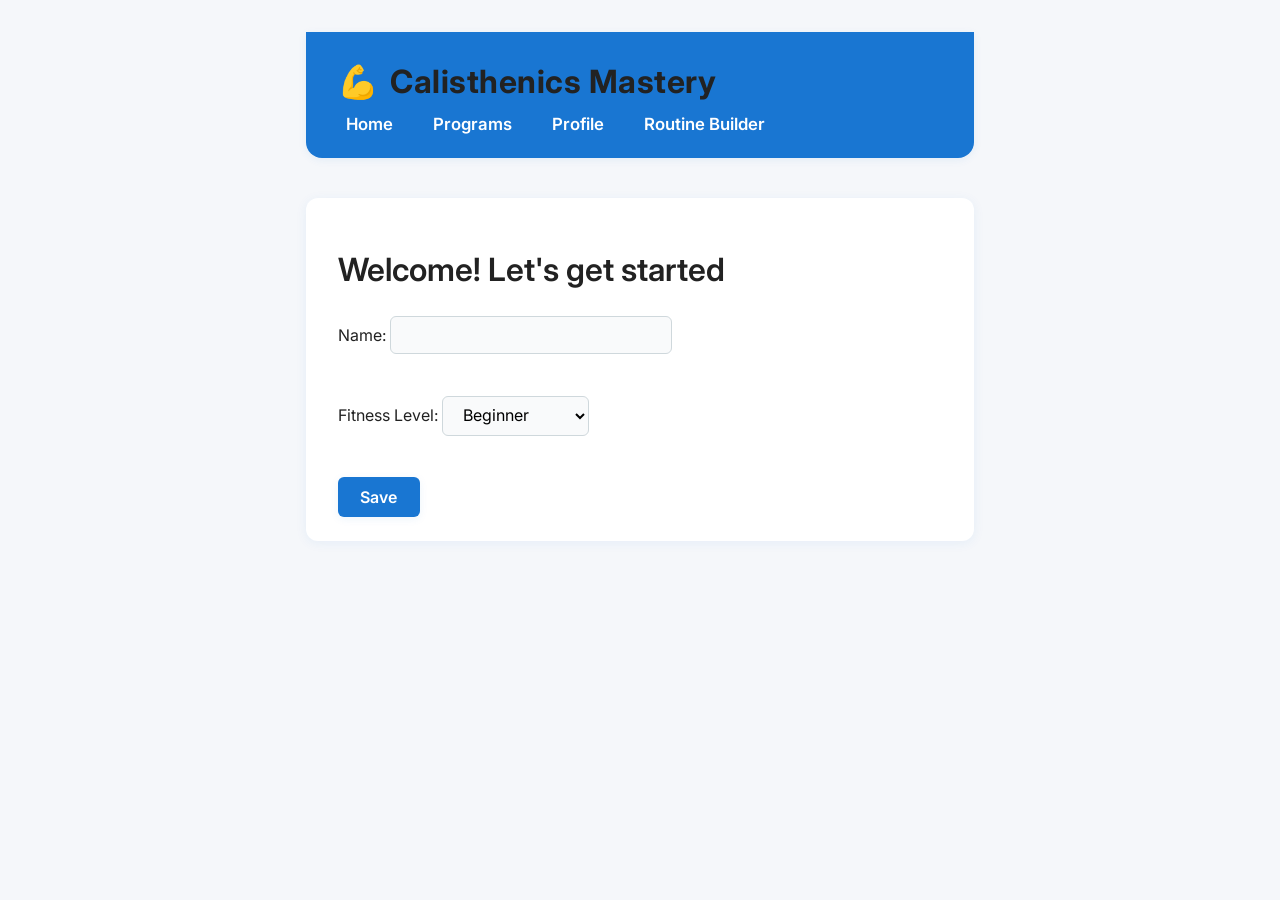
==== index.html @ 1d38a96c "Look&Feel" ====
<!DOCTYPE html>
<html lang="en">
<head>
  <meta charset="UTF-8">
  <meta name="viewport" content="width=device-width, initial-scale=1.0">
  <title>Calisthenics Mastery</title>
  <link rel="icon" href="assets/icons/favicon-32x32.png">
  <link rel="manifest" href="manifest.json">
  <meta name="theme-color" content="#1976d2">
  <link rel="preconnect" href="https://fonts.googleapis.com">
  <link rel="preconnect" href="https://fonts.gstatic.com" crossorigin>
  <link href="https://fonts.googleapis.com/css2?family=Inter:wght@400;600;700&display=swap" rel="stylesheet">
  <link rel="stylesheet" href="css/style.css">
</head>
<body>
  <main id="app"></main>
  <script type="module" src="js/main.js"></script>
</body>
</html>
---- css/style.css ----
html {
  box-sizing: border-box;
}
*, *:before, *:after {
  box-sizing: inherit;
}
body {
  font-family: 'Inter', system-ui, Arial, sans-serif;
  margin: 0;
  padding: 0;
  background: #f5f7fa;
  color: #222;
  font-size: 16px;
  line-height: 1.6;
}

main {
  padding: 2rem 1rem;
  max-width: 700px;
  margin: 0 auto;
}

header {
  background: #1976d2;
  color: #fff;
  box-shadow: 0 2px 8px rgba(25, 118, 210, 0.08);
  padding: 1.5rem 2rem 1rem 2rem;
  border-radius: 0 0 16px 16px;
  margin-bottom: 2.5rem;
  display: flex;
  flex-direction: column;
  align-items: flex-start;
}

header h2 {
  margin: 0 0 0.5rem 0;
  font-size: 2rem;
  font-weight: 700;
  letter-spacing: 0.5px;
}

nav {
  display: flex;
  gap: 1.5rem;
}

nav a {
  color: #fff;
  text-decoration: none;
  font-weight: 600;
  font-size: 1.05rem;
  padding: 0.25rem 0.5rem;
  border-radius: 4px;
  transition: background 0.2s;
}
nav a:hover, nav a.active {
  background: rgba(255,255,255,0.15);
}

h1, h2, h3, h4, h5, h6 {
  font-family: 'Inter', system-ui, Arial, sans-serif;
  font-weight: 600;
  color: #222;
}

button, .btn {
  background: #1976d2;
  color: #fff;
  border: none;
  border-radius: 6px;
  padding: 0.6em 1.4em;
  font-size: 1rem;
  font-family: inherit;
  font-weight: 600;
  cursor: pointer;
  box-shadow: 0 2px 8px rgba(25, 118, 210, 0.08);
  transition: background 0.2s, box-shadow 0.2s;
}
button:hover, .btn:hover {
  background: #1251a3;
  box-shadow: 0 4px 16px rgba(25, 118, 210, 0.12);
}

.card {
  background: #fff;
  border-radius: 12px;
  box-shadow: 0 2px 12px rgba(25, 118, 210, 0.07);
  padding: 1.5rem 2rem;
  margin-bottom: 2rem;
}

input, select, textarea {
  font-family: inherit;
  font-size: 1rem;
  padding: 0.5em 1em;
  border: 1px solid #cfd8dc;
  border-radius: 6px;
  margin-bottom: 1rem;
  background: #f9fafb;
  transition: border 0.2s;
}
input:focus, select:focus, textarea:focus {
  border-color: #1976d2;
  outline: none;
}

ul {
  padding-left: 1.2em;
}
li {
  margin-bottom: 0.5em;
} 

@media (max-width: 600px) {
  main {
    padding: 1rem 0.5rem;
    max-width: 100%;
  }
  header {
    padding: 1rem 1rem 0.7rem 1rem;
    border-radius: 0 0 10px 10px;
  }
  .card {
    padding: 1rem 0.7rem;
  }
  nav {
    gap: 0.7rem;
  }
}
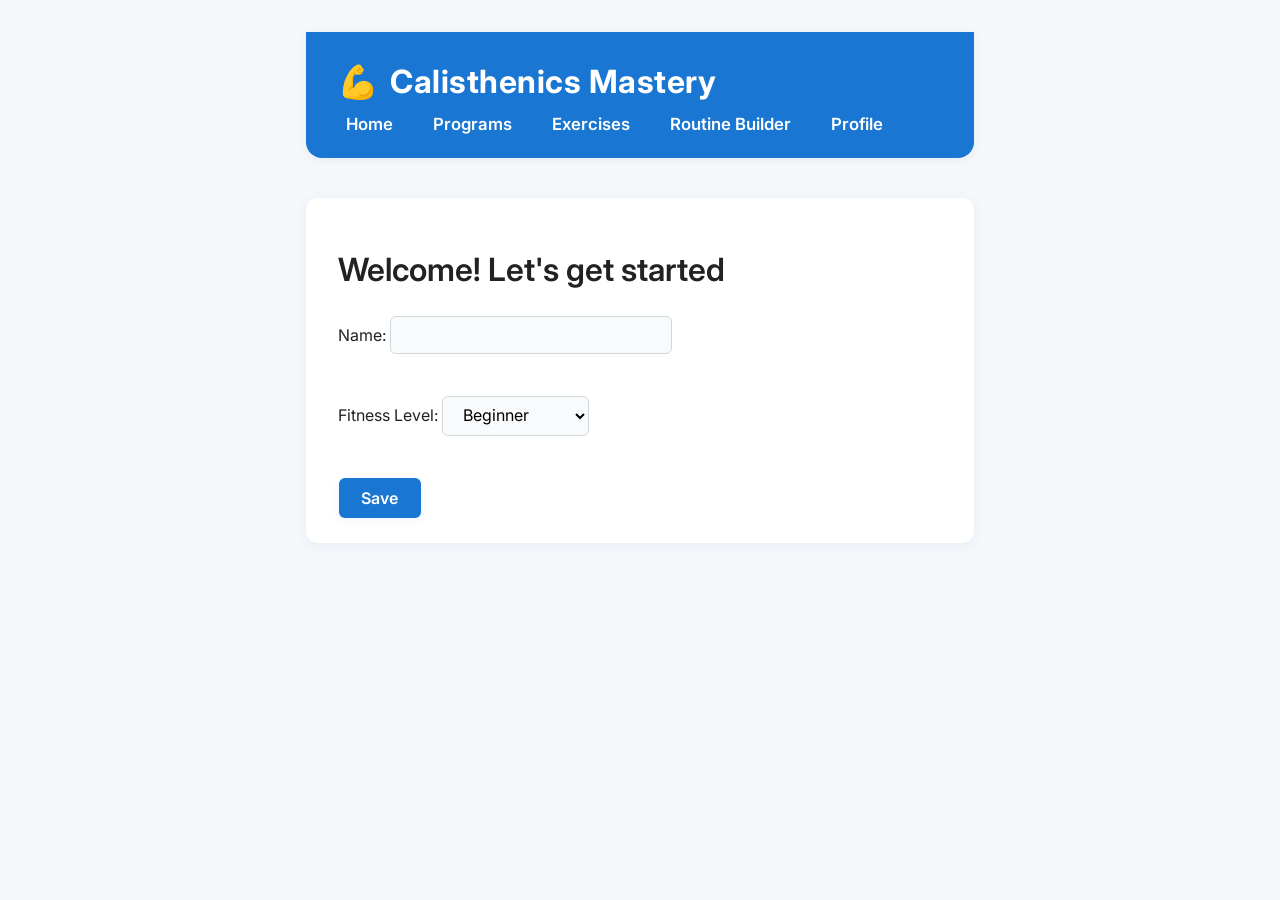
==== commit 5b209ef5: "Modify workout flow" ====
--- a/index.html
+++ b/index.html
@@ -5,7 +5,7 @@
   <meta name="viewport" content="width=device-width, initial-scale=1.0">
   <title>Calisthenics Mastery</title>
   <link rel="icon" href="assets/icons/favicon-32x32.png">
-  <link rel="manifest" href="manifest.json">
+  <link rel="manifest" href="./manifest.json">
   <meta name="theme-color" content="#1976d2">
   <link rel="preconnect" href="https://fonts.googleapis.com">
   <link rel="preconnect" href="https://fonts.gstatic.com" crossorigin>
@@ -14,6 +14,6 @@
 </head>
 <body>
   <main id="app"></main>
-  <script type="module" src="js/main.js"></script>
+  <script type="module" src="./js/main.js"></script>
 </body>
 </html>
--- a/css/style.css
+++ b/css/style.css
@@ -5,7 +5,7 @@
   box-sizing: inherit;
 }
 body {
-  font-family: 'Inter', system-ui, Arial, sans-serif;
+  font-family: 'Inter','Roboto';
   margin: 0;
   padding: 0;
   background: #f5f7fa;
@@ -34,6 +34,7 @@
 
 header h2 {
   margin: 0 0 0.5rem 0;
+  color: #fff;
   font-size: 2rem;
   font-weight: 700;
   letter-spacing: 0.5px;
@@ -58,7 +59,7 @@
 }
 
 h1, h2, h3, h4, h5, h6 {
-  font-family: 'Inter', system-ui, Arial, sans-serif;
+  font-family: 'Inter','Roboto';
   font-weight: 600;
   color: #222;
 }
@@ -75,6 +76,8 @@
   cursor: pointer;
   box-shadow: 0 2px 8px rgba(25, 118, 210, 0.08);
   transition: background 0.2s, box-shadow 0.2s;
+  display:block;
+  margin: 1px;
 }
 button:hover, .btn:hover {
   background: #1251a3;
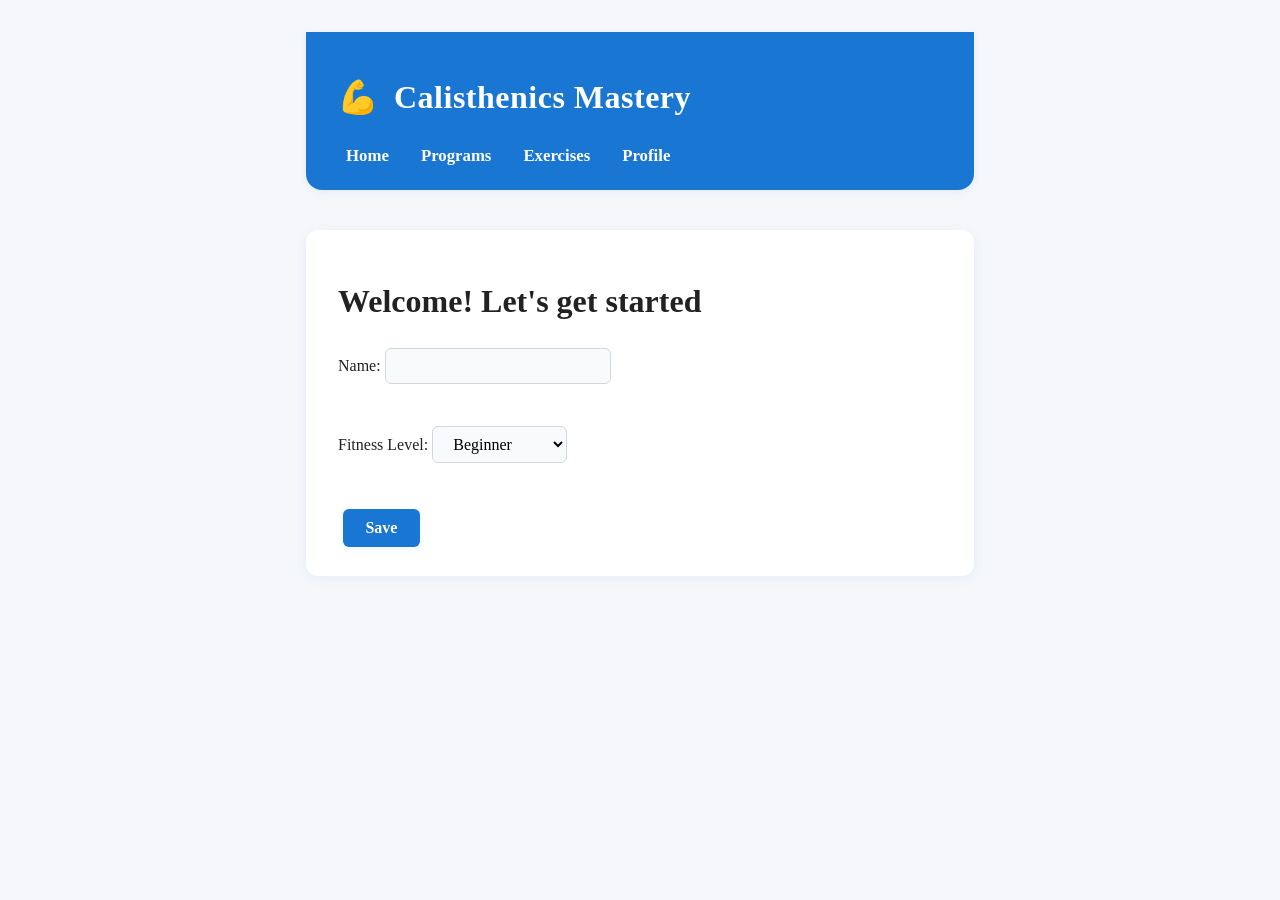
==== commit fb6d41dc: "." ====
--- a/index.html
+++ b/index.html
@@ -1,19 +1,16 @@
 <!DOCTYPE html>
 <html lang="en">
-<head>
-  <meta charset="UTF-8">
-  <meta name="viewport" content="width=device-width, initial-scale=1.0">
-  <title>Calisthenics Mastery</title>
-  <link rel="icon" href="assets/icons/favicon-32x32.png">
-  <link rel="manifest" href="./manifest.json">
-  <meta name="theme-color" content="#1976d2">
-  <link rel="preconnect" href="https://fonts.googleapis.com">
-  <link rel="preconnect" href="https://fonts.gstatic.com" crossorigin>
-  <link href="https://fonts.googleapis.com/css2?family=Inter:wght@400;600;700&display=swap" rel="stylesheet">
-  <link rel="stylesheet" href="css/style.css">
-</head>
-<body>
-  <main id="app"></main>
-  <script type="module" src="./js/main.js"></script>
-</body>
+  <head>
+    <meta charset="UTF-8">
+    <meta name="viewport" content="width=device-width, initial-scale=1.0">
+    <title>Calisthenics Mastery</title>
+    <link rel="icon" href="assets/icons/favicon-32x32.png">
+    <link rel="manifest" href="./manifest.json">
+    <meta name="theme-color" content="#1976d2">
+    <link rel="stylesheet" href="css/style.css">
+  </head>
+  <body>
+    <main id="app"></main>
+    <script type="module" src="./js/main.js"></script>
+  </body>
 </html>
--- a/css/style.css
+++ b/css/style.css
@@ -1,3 +1,48 @@
+:root {
+    /* Color palette */
+    --primary: #2D3250;
+    --secondary: #424769;
+    --accent: #7077A1;
+    --light: #F6B17A;
+    --white: #FFFFFF;
+    --gray-100: #F8F9FA;
+    --gray-200: #E9ECEF;
+    --gray-300: #DEE2E6;
+    --gray-400: #CED4DA;
+    --gray-500: #ADB5BD;
+    --gray-600: #6C757D;
+    --gray-700: #495057;
+    --gray-800: #343A40;
+    --gray-900: #212529;
+   
+    
+    /* Spacing */
+    --spacing-xs: 0.25rem;
+    --spacing-sm: 0.5rem;
+    --spacing-md: 1rem;
+    --spacing-lg: 1.5rem;
+    --spacing-xl: 2rem;
+    
+    /* Border radius */
+    --radius-sm: 4px;
+    --radius-md: 8px;
+    --radius-lg: 16px;
+    
+    /* Shadows */
+    --shadow-sm: 0 2px 4px rgba(0,0,0,0.05);
+    --shadow-md: 0 4px 6px rgba(0,0,0,0.1);
+    --shadow-lg: 0 10px 15px rgba(0,0,0,0.1);
+}
+
+@font-face {
+  font-family: 'OpenSans';
+  font-weight: 600; /* <weight>: Use a value from 300 to 800 */
+  src: url('OpenSans.ttf') format('truetype');
+  font-optical-sizing: auto;
+  font-style: normal;
+  font-variation-settings: "wdth" 100;
+}
+
 html {
   box-sizing: border-box;
 }
@@ -5,7 +50,8 @@
   box-sizing: inherit;
 }
 body {
-  font-family: 'Inter','Roboto';
+  font-family: 'OpenSans';
+  display:block;
   margin: 0;
   padding: 0;
   background: #f5f7fa;
@@ -59,7 +105,7 @@
 }
 
 h1, h2, h3, h4, h5, h6 {
-  font-family: 'Inter','Roboto';
+  font-family: inherit;
   font-weight: 600;
   color: #222;
 }
@@ -71,17 +117,37 @@
   border-radius: 6px;
   padding: 0.6em 1.4em;
   font-size: 1rem;
-  font-family: inherit;
+  font-family: 'OpenSans';
   font-weight: 600;
   cursor: pointer;
   box-shadow: 0 2px 8px rgba(25, 118, 210, 0.08);
   transition: background 0.2s, box-shadow 0.2s;
   display:block;
-  margin: 1px;
+  margin: 5px;
 }
 button:hover, .btn:hover {
   background: #1251a3;
   box-shadow: 0 4px 16px rgba(25, 118, 210, 0.12);
+}
+
+.view-btn {
+    background: #2196F3;
+    color: white;
+}
+
+.start-btn {
+    background: #4CAF50;
+    color: white;
+}
+
+.edit-btn {
+    background: #FFC107;
+    color: white;
+}
+
+.delete-btn {
+    background: #F44336;
+    color: white;
 }
 
 .card {
@@ -112,7 +178,224 @@
 }
 li {
   margin-bottom: 0.5em;
+  font-size: 1rem;
 } 
+
+/* Utility classes */
+.margin-top-1 {
+  margin-top: 1rem;
+}
+
+.margin-bottom-1 {
+  margin-bottom: 1rem;
+}
+
+.margin-y-1 {
+  margin: 1rem 0;
+}
+
+.flex-container {
+  display: flex;
+  flex-wrap: wrap;
+  gap: 1rem;
+  margin-top: 1rem;
+}
+
+.flex-1 {
+  flex: 1;
+}
+
+.hidden {
+  display: none;
+}
+
+/* Exercise form grid */
+.exercise-form-grid {
+  display: grid;
+  grid-template-columns: 1fr 1fr 1fr auto;
+  gap: 0.5rem;
+  align-items: center;
+}
+
+/* Button variants */
+.btn-danger {
+  background: #dc3545;
+  color: white;
+}
+
+.btn-danger:hover {
+  background: #c82333;
+}
+
+.btn-secondary {
+  background: #6c757d;
+}
+
+.btn-secondary:hover {
+  background: #5a6268;
+}
+
+.btn-link {
+  background: none;
+  border: none;
+  color: var(--primary, #007bff);
+  text-decoration: underline;
+  cursor: pointer;
+  padding: 0;
+  font-size: inherit;
+  font-weight: normal;
+  box-shadow: none;
+  margin: 0;
+}
+
+.btn-link:hover {
+  background: none;
+  box-shadow: none;
+  color: #0056b3;
+}
+
+/* Drag and drop styles */
+.draggable-item {
+  transition: all 0.2s ease;
+}
+
+.draggable-item:hover {
+  transform: translateY(-1px);
+  box-shadow: 0 4px 16px rgba(25, 118, 210, 0.12);
+}
+
+.draggable-item.dragging {
+  opacity: 0.5;
+  transform: rotate(2deg);
+}
+
+.drag-handle {
+  user-select: none;
+}
+
+.drag-handle:hover {
+  background: #e0e0e0 !important;
+}
+
+.btn-secondary {
+  background: #6c757d;
+  color: #fff;
+}
+
+.btn-secondary:hover {
+  background: #5a6268;
+}
+
+/* Lists */
+.list-container {
+    display: grid;
+    grid-template-columns: repeat(auto-fill, minmax(300px, 1fr));
+    gap: var(--spacing-lg);
+}
+
+/* Cards */
+.exercise-card, .workout-card, .progress-card {
+    display: flex;
+    justify-content: space-between;
+    flex-wrap: wrap;
+    background-color: var(--gray-100);
+    border-radius: var(--radius-md);
+    padding: var(--spacing-md);
+    box-shadow: var(--shadow-md);
+    transition: transform 0.2s ease, box-shadow 0.2s ease;
+}
+
+.exercise-card:hover, .workout-card:hover {
+    transform: translateY(-2px);
+    box-shadow: var(--shadow-lg);
+}
+
+/* Card variants */
+.card-muted {
+  background: var(--muted, #f8f9fa);
+  margin: 1rem 0;
+}
+
+.controls {
+    display: flex;
+    gap: 8px;
+}
+/* Exercise grid */
+.exercises-grid {
+  display: grid;
+  grid-template-columns: repeat(auto-fill, minmax(300px, 1fr));
+  gap: var(--spacing-lg);
+  padding: 16px;
+  box-shadow: 0 2px 4px rgba(0,0,0,0.1);
+  margin-bottom: var(--spacing-xl);
+  cursor: pointer;
+  transition: transform 0.3s;
+}
+.exercises-list {
+    display: grid;
+    gap: var(--spacing-lg);
+    margin-bottom: var(--spacing-xl);
+}
+
+.exercise-item {
+    background-color: var(--gray-100);
+    border-radius: var(--radius-md);
+    padding: var(--spacing-lg);
+}
+
+.difficulty-beginner {  border-left: 4px solid #4CAF50;}
+.difficulty-intermediate { border-left: 4px solid #FFC107;}
+.difficulty-advanced { border-left: 4px solid #F44336;}
+
+.tags {
+  display: flex;
+  align-items: center;
+  gap: 8px;
+  margin-top: 8px;
+}
+
+.tag {
+  background: #e0e0e0;
+  padding: 4px 8px;
+  border-radius: 4px;
+  font-size: 0.8em;
+}
+
+/* Filter input */
+.filter-input {
+  width: 100%;
+  max-width: 400px;
+  margin-bottom: 1rem;
+}
+
+/* Checkbox list styling */
+.checkbox-list {
+  list-style: none;
+  padding: 0;
+}
+
+.checkbox-list li {
+  margin-bottom: 0.25rem;
+}
+
+.checkbox-list label {
+  display: flex;
+  align-items: center;
+  gap: 0.5rem;
+  cursor: pointer;
+  padding: 0.5rem 0;
+  border-radius: 4px;
+  transition: background-color 0.2s;
+}
+
+.checkbox-list label:hover {
+  background-color: #f8f9fa;
+}
+
+.checkbox-list input[type="checkbox"] {
+  margin: 0;
+  transform: scale(1.1);
+}
 
 @media (max-width: 600px) {
   main {
@@ -129,4 +412,119 @@
   nav {
     gap: 0.7rem;
   }
-} +  .exercise-form-grid {
+    grid-template-columns: 1fr;
+    gap: 0.3rem;
+  }
+}
+
+.muscle-container {
+  display: flex;
+  gap: 20px;
+}
+
+.muscle-diagram-front, .muscle-diagram-back{
+  flex:1;
+  position: relative;
+  width: 300px; /* auto Adjust as needed */
+  margin-top: 20px;
+}
+
+
+.muscle-diagram-front img, .muscle-diagram-back img {
+  position: absolute;
+  top: 0;
+  left: 0;
+  width: 100%;
+  height: auto;
+}
+
+ 
+.base-image {
+  z-index: 1;
+}
+
+.muscle-layer {
+  z-index: 2;
+}
+
+/* Pagination styles */
+.pagination {
+  display: flex;
+  justify-content: center;
+  align-items: center;
+  gap: 0.5rem;
+  margin: 2rem 0;
+  flex-wrap: wrap;
+}
+
+.pagination-btn {
+  background: #fff;
+  color: #1976d2;
+  border: 1px solid #1976d2;
+  border-radius: 6px;
+  padding: 0.5rem 0.75rem;
+  font-size: 0.9rem;
+  font-weight: 500;
+  cursor: pointer;
+  transition: all 0.2s ease;
+  min-width: 2.5rem;
+  text-align: center;
+}
+
+.pagination-btn:hover {
+  background: #1976d2;
+  color: #fff;
+  transform: translateY(-1px);
+  box-shadow: 0 2px 8px rgba(25, 118, 210, 0.2);
+}
+
+.pagination-current {
+  background: #1976d2;
+  color: #fff;
+  border: 1px solid #1976d2;
+  border-radius: 6px;
+  padding: 0.5rem 0.75rem;
+  font-size: 0.9rem;
+  font-weight: 600;
+  min-width: 2.5rem;
+  text-align: center;
+}
+
+.pagination-ellipsis {
+  color: #6c757d;
+  padding: 0.5rem 0.25rem;
+  font-size: 0.9rem;
+  font-weight: 500;
+}
+
+.pagination-nav-btn {
+  background: #fff;
+  color: #1976d2;
+  border: 1px solid #1976d2;
+  border-radius: 6px;
+  padding: 0.5rem 0.75rem;
+  font-size: 0.9rem;
+  font-weight: 600;
+  cursor: pointer;
+  transition: all 0.2s ease;
+  min-width: 2.5rem;
+  text-align: center;
+}
+
+.pagination-nav-btn:hover:not(.disabled) {
+  background: #1976d2;
+  color: #fff;
+  transform: translateY(-1px);
+  box-shadow: 0 2px 8px rgba(25, 118, 210, 0.2);
+}
+
+.pagination-nav-btn.disabled {
+  background: #f8f9fa;
+  color: #6c757d;
+  border-color: #dee2e6;
+  cursor: not-allowed;
+  opacity: 0.6;
+}
+
+
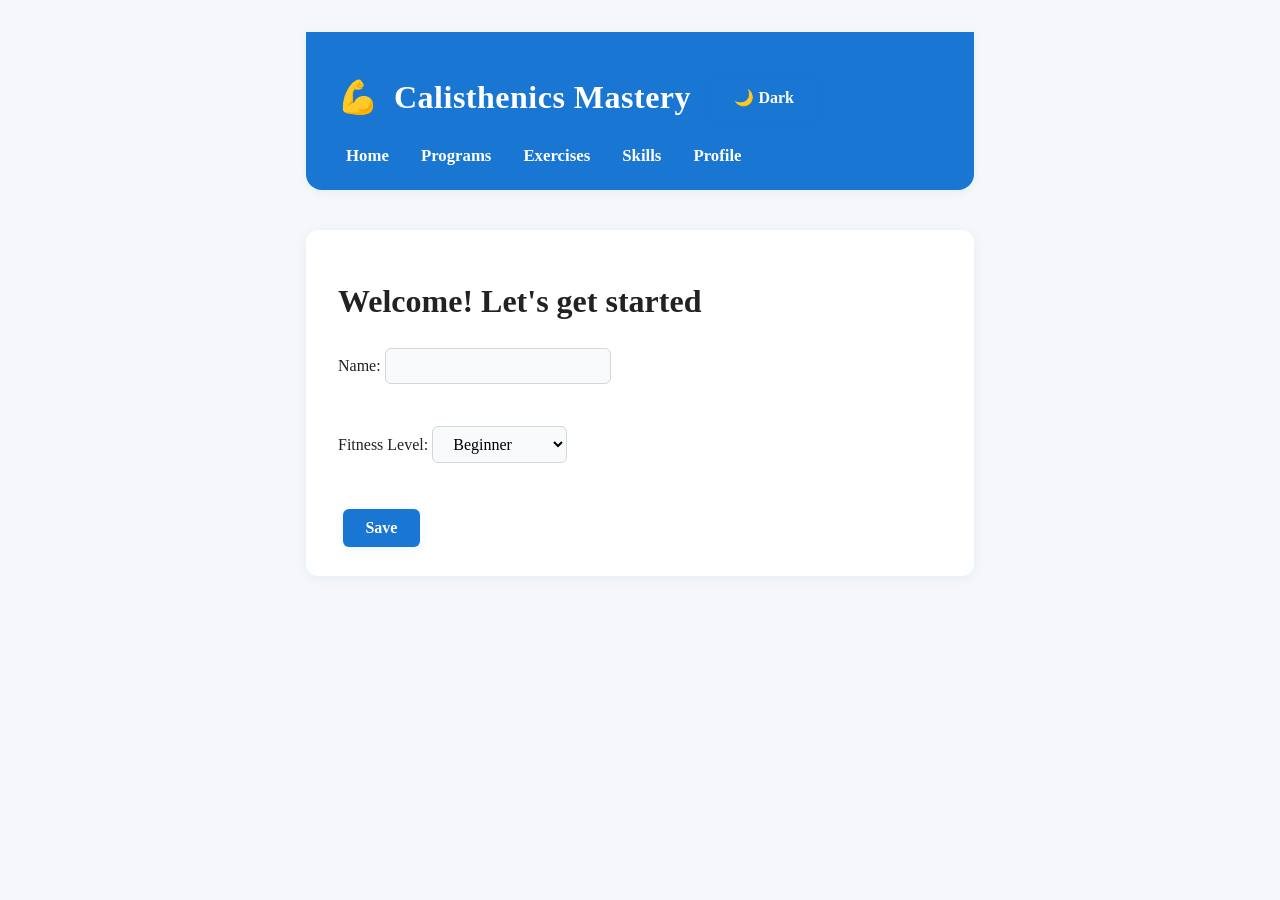
==== commit 2a60e678: "." ====
--- a/index.html
+++ b/index.html
@@ -5,7 +5,7 @@
     <meta name="viewport" content="width=device-width, initial-scale=1.0">
     <title>Calisthenics Mastery</title>
     <link rel="icon" href="assets/icons/favicon-32x32.png">
-    <link rel="manifest" href="./manifest.json">
+    <link rel="manifest" href="/manifest.json">
     <meta name="theme-color" content="#1976d2">
     <link rel="stylesheet" href="css/style.css">
   </head>
--- a/css/style.css
+++ b/css/style.css
@@ -229,6 +229,7 @@
 
 .btn-secondary {
   background: #6c757d;
+  color: #fff;
 }
 
 .btn-secondary:hover {
@@ -277,15 +278,6 @@
   background: #e0e0e0 !important;
 }
 
-.btn-secondary {
-  background: #6c757d;
-  color: #fff;
-}
-
-.btn-secondary:hover {
-  background: #5a6268;
-}
-
 /* Lists */
 .list-container {
     display: grid;
@@ -319,6 +311,15 @@
 .controls {
     display: flex;
     gap: 8px;
+    flex-wrap: wrap;
+    margin-top: 1rem;
+}
+
+.controls button {
+    flex: 1;
+    min-width: 70px;
+    padding: 0.5em 1em;
+    font-size: 0.9rem;
 }
 /* Exercise grid */
 .exercises-grid {
@@ -415,6 +416,16 @@
   .exercise-form-grid {
     grid-template-columns: 1fr;
     gap: 0.3rem;
+  }
+  
+  /* Stack buttons vertically on small screens */
+  .controls {
+    flex-direction: column;
+  }
+  
+  .controls button {
+    min-width: auto;
+    width: 100%;
   }
 }
 
@@ -526,5 +537,576 @@
   cursor: not-allowed;
   opacity: 0.6;
 }
-
-
+/* Loading Spinner */
+.spinner-overlay {
+  position: fixed;
+  top: 0;
+  left: 0;
+  width: 100%;
+  height: 100%;
+  background: rgba(255, 255, 255, 0.9);
+  display: flex;
+  justify-content: center;
+  align-items: center;
+  z-index: 9999;
+}
+
+.spinner {
+  width: 60px;
+  height: 60px;
+  border: 4px solid #f3f3f3;
+  border-top: 4px solid #2196F3;
+  border-radius: 50%;
+  animation: spin 1s linear infinite;
+}
+
+@keyframes spin {
+  to { transform: rotate(360deg); }
+}
+
+/* Error View */
+.error-view {
+  text-align: center;
+  padding: 2rem;
+}
+
+.error-icon {
+  font-size: 3rem;
+  margin-bottom: 1rem;
+}
+
+.error-message {
+  color: #666;
+  margin: 1rem 0;
+  line-height: 1.6;
+}
+
+/* HIIT/Tabata Section */
+.hiit-section {
+  background: #e3f2fd;
+  padding: 1.5rem;
+  border-radius: 8px;
+  margin-bottom: 1rem;
+}
+
+.hiit-section h3 {
+  margin-top: 0;
+  color: #1976d2;
+}
+
+/* Modal styles for exercise swap and set adjustment */
+.modal {
+  position: fixed;
+  top: 0;
+  left: 0;
+  width: 100%;
+  height: 100%;
+  background: rgba(0, 0, 0, 0.5);
+  display: flex;
+  justify-content: center;
+  align-items: center;
+  z-index: 9998;
+}
+
+.modal-content {
+  background: #fff;
+  padding: 2rem;
+  border-radius: 10px;
+  max-width: 500px;
+  width: 90%;
+  box-shadow: 0 4px 6px rgba(0, 0, 0, 0.1);
+}
+
+.modal-body {
+  margin: 1.5rem 0;
+}
+
+.form-control {
+  width: 100%;
+  padding: 0.75rem;
+  border: 2px solid #cfd8dc;
+  border-radius: 5px;
+  background: #f9fafb;
+  color: #222;
+  font-size: 1rem;
+}
+
+/* Accessibility improvements */
+.btn:focus,
+a:focus,
+input:focus,
+select:focus {
+  outline: 3px solid #1976d2;
+  outline-offset: 2px;
+}
+
+.sr-only {
+  position: absolute;
+  width: 1px;
+  height: 1px;
+  padding: 0;
+  margin: -1px;
+  overflow: hidden;
+  clip: rect(0, 0, 0, 0);
+  white-space: nowrap;
+  border: 0;
+}
+
+/* High contrast mode */
+@media (prefers-contrast: high) {
+  .btn {
+    border: 2px solid currentColor;
+  }
+  
+  a {
+    text-decoration: underline;
+  }
+}
+
+/* Reduce motion for accessibility */
+@media (prefers-reduced-motion: reduce) {
+  * {
+    animation-duration: 0.01ms !important;
+    transition-duration: 0.01ms !important;
+  }
+}
+
+/* Dark Mode Styles */
+body.dark-mode {
+  background: #121212;
+  color: #e0e0e0;
+}
+
+body.dark-mode h1, 
+body.dark-mode h2, 
+body.dark-mode h3, 
+body.dark-mode h4, 
+body.dark-mode h5, 
+body.dark-mode h6 {
+  color: #ffffff;
+}
+
+body.dark-mode header {
+  background: #1f1f1f;
+  border-bottom: 1px solid #333;
+}
+
+body.dark-mode nav a {
+  color: #e0e0e0;
+}
+
+body.dark-mode nav a:hover, 
+body.dark-mode nav a.active {
+  background: rgba(255,255,255,0.1);
+}
+
+body.dark-mode .card,
+body.dark-mode .exercise-card,
+body.dark-mode .workout-card,
+body.dark-mode .progress-card,
+body.dark-mode .exercise-item {
+  background: #1e1e1e;
+  color: #e0e0e0;
+  border: 1px solid #333;
+}
+
+body.dark-mode input, 
+body.dark-mode select, 
+body.dark-mode textarea {
+  background: #2a2a2a;
+  color: #e0e0e0;
+  border-color: #444;
+}
+
+body.dark-mode input:focus, 
+body.dark-mode select:focus, 
+body.dark-mode textarea:focus {
+  border-color: #1976d2;
+}
+
+body.dark-mode .tags {
+  background: transparent;
+}
+
+body.dark-mode .tag {
+  background: #333;
+  color: #e0e0e0;
+}
+
+body.dark-mode .checkbox-list label:hover {
+  background-color: #2a2a2a;
+}
+
+body.dark-mode button, 
+body.dark-mode .btn {
+  background: #1976d2;
+  color: #fff;
+}
+
+body.dark-mode button:hover, 
+body.dark-mode .btn:hover {
+  background: #3b8cdb;
+}
+
+body.dark-mode .pagination-btn {
+  background: #1e1e1e;
+  color: #1976d2;
+  border-color: #1976d2;
+}
+
+body.dark-mode .pagination-btn:hover {
+  background: #1976d2;
+  color: #fff;
+}
+
+body.dark-mode .pagination-nav-btn:not(.disabled) {
+  background: #1e1e1e;
+  color: #1976d2;
+  border-color: #1976d2;
+}
+
+body.dark-mode .pagination-nav-btn:hover:not(.disabled) {
+  background: #1976d2;
+  color: #fff;
+}
+
+body.dark-mode .pagination-nav-btn.disabled {
+  background: #2a2a2a;
+  color: #6c757d;
+  border-color: #444;
+}
+
+body.dark-mode .theme-toggle {
+  background: #333;
+  color: #e0e0e0;
+  border: 1px solid #444;
+}
+
+body.dark-mode .theme-toggle:hover {
+  background: #444;
+}
+
+/* Modal dark mode */
+body.dark-mode .modal {
+  background: rgba(0, 0, 0, 0.7);
+}
+
+body.dark-mode .modal-content {
+  background: #1e1e1e;
+  color: #e0e0e0;
+  border: 1px solid #333;
+}
+
+/* Form dark mode */
+body.dark-mode .form-control {
+  background: #2a2a2a;
+  color: #e0e0e0;
+  border-color: #444;
+}
+
+/* Loading spinner overlay dark mode */
+body.dark-mode .spinner-overlay {
+  background: rgba(18, 18, 18, 0.9);
+}
+
+/* Error view dark mode */
+body.dark-mode .error-message {
+  color: #b0b0b0;
+}
+
+/* ===========================
+   EXERCISE MANAGER FORM STYLES
+   =========================== */
+
+.exercise-form-container {
+  max-width: 900px;
+  margin: 2rem auto;
+  padding: 2rem;
+  background: #f5f7fa;
+  border-radius: 10px;
+  box-shadow: 0 4px 6px rgba(0, 0, 0, 0.1);
+}
+
+.exercise-form-container h1 {
+  color: #1976d2;
+  margin-bottom: 1.5rem;
+  text-align: center;
+}
+
+.form-tabs {
+  display: flex;
+  gap: 1rem;
+  margin-bottom: 2rem;
+  border-bottom: 2px solid #cfd8dc;
+}
+
+.tab-btn {
+  padding: 0.75rem 1.5rem;
+  background: transparent;
+  border: none;
+  color: #6c757d;
+  cursor: pointer;
+  font-size: 1rem;
+  transition: all 0.3s ease;
+  border-bottom: 2px solid transparent;
+  font-family: 'OpenSans';
+  font-weight: 600;
+}
+
+.tab-btn:hover {
+  color: #1976d2;
+}
+
+.tab-btn.active {
+  color: #1976d2;
+  border-bottom-color: #1976d2;
+}
+
+.form-section {
+  display: none;
+}
+
+.form-section.active {
+  display: block;
+}
+
+.form-group {
+  margin-bottom: 1.5rem;
+}
+
+.form-group label {
+  display: block;
+  color: #222;
+  margin-bottom: 0.5rem;
+  font-weight: 600;
+}
+
+.form-group input,
+.form-group textarea,
+.form-group select {
+  width: 100%;
+  padding: 0.75rem;
+  background: #f9fafb;
+  border: 1px solid #cfd8dc;
+  border-radius: 6px;
+  color: #222;
+  font-size: 1rem;
+  font-family: 'OpenSans';
+}
+
+.form-group input:focus,
+.form-group textarea:focus,
+.form-group select:focus {
+  outline: none;
+  border-color: #1976d2;
+}
+
+.form-group textarea {
+  min-height: 100px;
+  resize: vertical;
+}
+
+.checkbox-group {
+  display: grid;
+  grid-template-columns: repeat(auto-fill, minmax(200px, 1fr));
+  gap: 0.75rem;
+}
+
+.checkbox-item {
+  display: flex;
+  align-items: center;
+  gap: 0.5rem;
+  padding: 0.5rem;
+  background: #f8f9fa;
+  border-radius: 5px;
+  cursor: pointer;
+}
+
+.checkbox-item:hover {
+  background: #e9ecef;
+}
+
+.checkbox-item input[type="checkbox"] {
+  width: 18px;
+  height: 18px;
+  cursor: pointer;
+  margin: 0;
+}
+
+.button-group {
+  display: flex;
+  gap: 1rem;
+  margin-top: 2rem;
+  justify-content: center;
+  flex-wrap: wrap;
+}
+
+.btn-primary {
+  background: #1976d2;
+  color: white;
+}
+
+.btn-primary:hover {
+  background: #1251a3;
+}
+
+.btn-danger {
+  background: #dc3545;
+  color: white;
+}
+
+.btn-danger:hover {
+  background: #c82333;
+}
+
+.message {
+  padding: 1rem;
+  border-radius: 5px;
+  margin-bottom: 1rem;
+  display: none;
+}
+
+.message.success {
+  background: rgba(46, 204, 113, 0.2);
+  border: 1px solid #2ecc71;
+  color: #27ae60;
+}
+
+.message.error {
+  background: rgba(231, 76, 60, 0.2);
+  border: 1px solid #e74c3c;
+  color: #c0392b;
+}
+
+.exercise-list {
+  margin-top: 2rem;
+  display: block;
+}
+
+.exercise-list.active {
+  display: block;
+}
+
+.exercise-list h2 {
+  color: #1976d2;
+  margin-bottom: 1rem;
+}
+
+.search-box {
+  margin-bottom: 1rem;
+}
+
+.exercise-item {
+  padding: 1rem;
+  background: #fff;
+  border-radius: 5px;
+  margin-bottom: 0.5rem;
+  display: flex;
+  justify-content: space-between;
+  align-items: center;
+  box-shadow: 0 2px 4px rgba(0,0,0,0.1);
+}
+
+.exercise-item-actions {
+  display: flex;
+  gap: 0.5rem;
+}
+
+.loading {
+  text-align: center;
+  color: #666;
+  padding: 2rem;
+}
+
+/* Dark mode for exercise form */
+body.dark-mode .exercise-form-container {
+  background: #1e1e1e;
+  box-shadow: 0 4px 6px rgba(0, 0, 0, 0.3);
+}
+
+body.dark-mode .exercise-form-container h1 {
+  color: #42a5f5;
+}
+
+body.dark-mode .form-group label {
+  color: #e0e0e0;
+}
+
+body.dark-mode .tab-btn {
+  color: #909090;
+}
+
+body.dark-mode .tab-btn:hover,
+body.dark-mode .tab-btn.active {
+  color: #42a5f5;
+}
+
+body.dark-mode .form-tabs {
+  border-bottom-color: #333;
+}
+
+body.dark-mode .form-group input,
+body.dark-mode .form-group textarea,
+body.dark-mode .form-group select {
+  background: #2a2a2a;
+  color: #e0e0e0;
+  border-color: #444;
+}
+
+body.dark-mode .checkbox-item {
+  background: #2a2a2a;
+}
+
+body.dark-mode .checkbox-item:hover {
+  background: #333;
+}
+
+body.dark-mode .exercise-item {
+  background: #2a2a2a;
+  color: #e0e0e0;
+  box-shadow: none;
+}
+
+body.dark-mode .message.success {
+  background: rgba(46, 204, 113, 0.2);
+  color: #81c784;
+}
+
+body.dark-mode .message.error {
+  background: rgba(231, 76, 60, 0.2);
+  color: #e57373;
+}
+
+body.dark-mode .exercise-list h2 {
+  color: #42a5f5;
+}
+
+body.dark-mode .loading {
+  color: #b0b0b0;
+}
+
+/* Mobile responsive */
+@media (max-width: 600px) {
+  .exercise-form-container {
+    margin: 1rem;
+    padding: 1rem;
+  }
+
+  .checkbox-group {
+    grid-template-columns: 1fr;
+  }
+
+  .button-group {
+    flex-direction: column;
+  }
+
+  .form-tabs {
+    flex-wrap: wrap;
+  }
+
+  .tab-btn {
+    flex: 1;
+    text-align: center;
+  }
+}
+
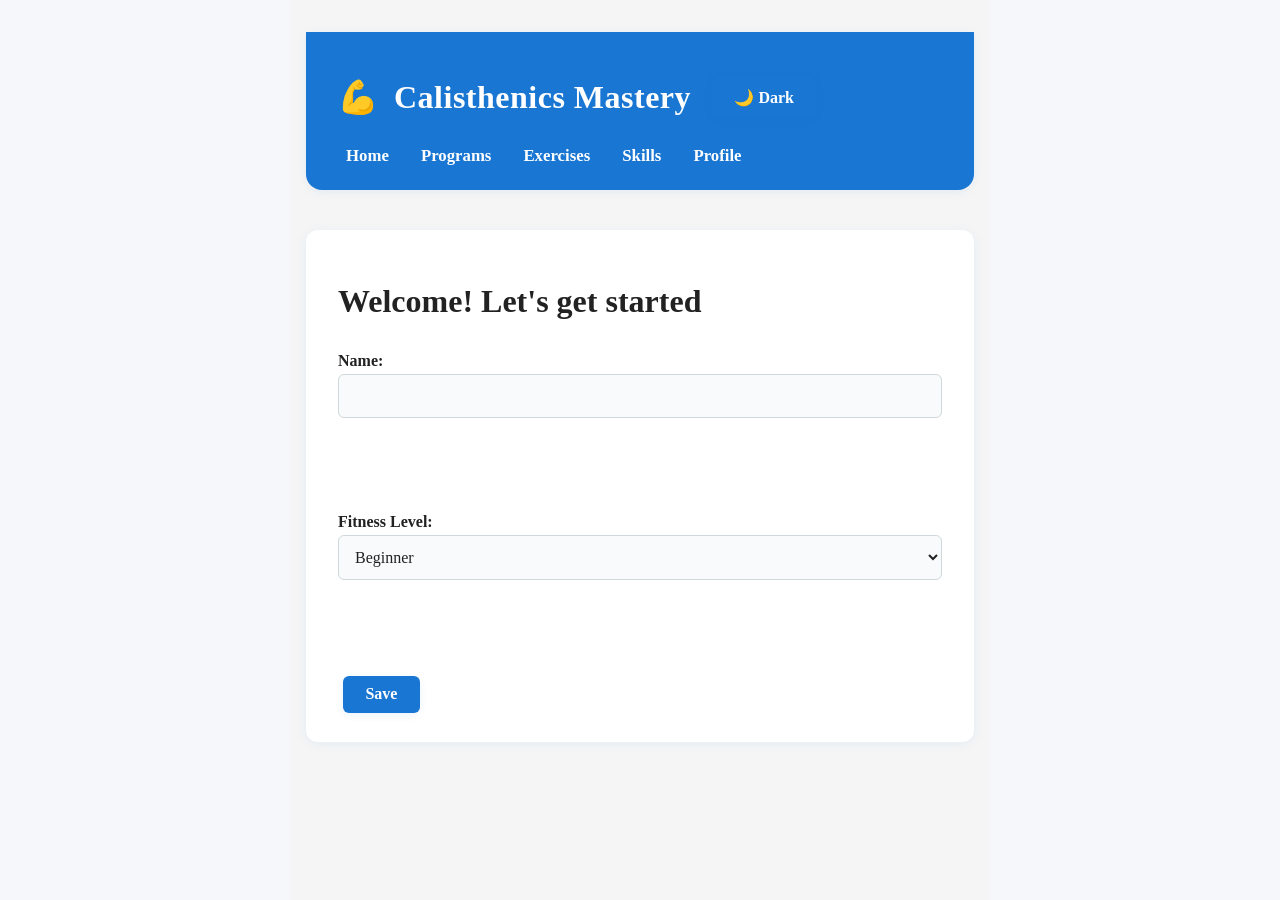
==== commit 3ea417cd: "fixes" ====
--- a/index.html
+++ b/index.html
@@ -1,16 +1,52 @@
 <!DOCTYPE html>
 <html lang="en">
-  <head>
+   <head>
     <meta charset="UTF-8">
     <meta name="viewport" content="width=device-width, initial-scale=1.0">
     <title>Calisthenics Mastery</title>
     <link rel="icon" href="assets/icons/favicon-32x32.png">
     <link rel="manifest" href="/manifest.json">
     <meta name="theme-color" content="#1976d2">
+    
+    <!-- Prevent FOUC: inline critical CSS and theme detection -->
+    <style>
+      /* Inline critical CSS to prevent flash of unstyled content */
+      body { margin: 0; padding: 0; font-family: -apple-system, BlinkMacSystemFont, 'Segoe UI', Roboto, sans-serif; }
+      #app { min-height: 100vh; background: #f5f5f5; }
+      .card { opacity: 1 !important; transition: none !important; }
+      
+      /* Loading spinner to hide content until loaded */
+      body.loading #app { visibility: hidden; }
+      body:not(.loading) #app { visibility: visible; }
+    </style>
+    
+    <!-- Apply theme BEFORE CSS loads to prevent flash -->
+    <script>
+      (function() {
+        const savedTheme = localStorage.getItem('theme') || 'light';
+        if (savedTheme === 'dark') {
+          document.documentElement.classList.add('dark');
+        }
+      })();
+    </script>
+    
     <link rel="stylesheet" href="css/style.css">
   </head>
-  <body>
+  <body class="loading">
     <main id="app"></main>
     <script type="module" src="./js/main.js"></script>
+    <script>
+      // Show content when CSS is loaded
+      window.addEventListener('load', function() {
+        document.body.classList.remove('loading');
+      });
+      
+      // Fallback for browsers that don't support load event immediately
+      setTimeout(function() {
+        if (document.body.classList.contains('loading')) {
+          document.body.classList.remove('loading');
+        }
+      }, 50);
+    </script>
   </body>
 </html>
--- a/css/style.css
+++ b/css/style.css
@@ -236,6 +236,17 @@
   background: #5a6268;
 }
 
+// Favorites toggle active state
+.btn-secondary.active {
+  background: linear-gradient(135deg, #FFD700 0%, #FFA500 100%);
+  border-color: #FFA500;
+  box-shadow: 0 2px 8px rgba(255, 215, 0, 0.3);
+}
+
+.btn-secondary.active:hover {
+  background: linear-gradient(135deg, #FFA500 0%, #FF8C00 100%);
+}
+
 .btn-link {
   background: none;
   border: none;
@@ -432,15 +443,18 @@
 .muscle-container {
   display: flex;
   gap: 20px;
+  justify-content: center;
+  margin-bottom: 2rem;
 }
 
 .muscle-diagram-front, .muscle-diagram-back{
   flex:1;
   position: relative;
   width: 300px; /* auto Adjust as needed */
+  max-width: 100%;
   margin-top: 20px;
-}
-
+  margin-bottom: 1rem;
+}
 
 .muscle-diagram-front img, .muscle-diagram-back img {
   position: absolute;
@@ -448,9 +462,10 @@
   left: 0;
   width: 100%;
   height: auto;
-}
-
- 
+  max-height: 500px;
+  object-fit: contain;
+}
+
 .base-image {
   z-index: 1;
 }
@@ -672,145 +687,145 @@
 }
 
 /* Dark Mode Styles */
-body.dark-mode {
+html.dark {
   background: #121212;
   color: #e0e0e0;
 }
 
-body.dark-mode h1, 
-body.dark-mode h2, 
-body.dark-mode h3, 
-body.dark-mode h4, 
-body.dark-mode h5, 
-body.dark-mode h6 {
+html.dark h1, 
+html.dark h2, 
+html.dark h3, 
+html.dark h4, 
+html.dark h5, 
+html.dark h6 {
   color: #ffffff;
 }
 
-body.dark-mode header {
+html.dark header {
   background: #1f1f1f;
   border-bottom: 1px solid #333;
 }
 
-body.dark-mode nav a {
+html.dark nav a {
   color: #e0e0e0;
 }
 
-body.dark-mode nav a:hover, 
-body.dark-mode nav a.active {
+html.dark nav a:hover, 
+html.dark nav a.active {
   background: rgba(255,255,255,0.1);
 }
 
-body.dark-mode .card,
-body.dark-mode .exercise-card,
-body.dark-mode .workout-card,
-body.dark-mode .progress-card,
-body.dark-mode .exercise-item {
+html.dark .card,
+html.dark .exercise-card,
+html.dark .workout-card,
+html.dark .progress-card,
+html.dark .exercise-item {
   background: #1e1e1e;
   color: #e0e0e0;
   border: 1px solid #333;
 }
 
-body.dark-mode input, 
-body.dark-mode select, 
-body.dark-mode textarea {
+html.dark input, 
+html.dark select, 
+html.dark textarea {
   background: #2a2a2a;
   color: #e0e0e0;
   border-color: #444;
 }
 
-body.dark-mode input:focus, 
-body.dark-mode select:focus, 
-body.dark-mode textarea:focus {
+html.dark input:focus, 
+html.dark select:focus, 
+html.dark textarea:focus {
   border-color: #1976d2;
 }
 
-body.dark-mode .tags {
+html.dark .tags {
   background: transparent;
 }
 
-body.dark-mode .tag {
+html.dark .tag {
   background: #333;
   color: #e0e0e0;
 }
 
-body.dark-mode .checkbox-list label:hover {
+html.dark .checkbox-list label:hover {
   background-color: #2a2a2a;
 }
 
-body.dark-mode button, 
-body.dark-mode .btn {
+html.dark button, 
+html.dark .btn {
   background: #1976d2;
   color: #fff;
 }
 
-body.dark-mode button:hover, 
-body.dark-mode .btn:hover {
+html.dark button:hover, 
+html.dark .btn:hover {
   background: #3b8cdb;
 }
 
-body.dark-mode .pagination-btn {
+html.dark .pagination-btn {
   background: #1e1e1e;
   color: #1976d2;
   border-color: #1976d2;
 }
 
-body.dark-mode .pagination-btn:hover {
+html.dark .pagination-btn:hover {
   background: #1976d2;
   color: #fff;
 }
 
-body.dark-mode .pagination-nav-btn:not(.disabled) {
+html.dark .pagination-nav-btn:not(.disabled) {
   background: #1e1e1e;
   color: #1976d2;
   border-color: #1976d2;
 }
 
-body.dark-mode .pagination-nav-btn:hover:not(.disabled) {
+html.dark .pagination-nav-btn:hover:not(.disabled) {
   background: #1976d2;
   color: #fff;
 }
 
-body.dark-mode .pagination-nav-btn.disabled {
+html.dark .pagination-nav-btn.disabled {
   background: #2a2a2a;
   color: #6c757d;
   border-color: #444;
 }
 
-body.dark-mode .theme-toggle {
+html.dark .theme-toggle {
   background: #333;
   color: #e0e0e0;
   border: 1px solid #444;
 }
 
-body.dark-mode .theme-toggle:hover {
+html.dark .theme-toggle:hover {
   background: #444;
 }
 
 /* Modal dark mode */
-body.dark-mode .modal {
+html.dark .modal {
   background: rgba(0, 0, 0, 0.7);
 }
 
-body.dark-mode .modal-content {
+html.dark .modal-content {
   background: #1e1e1e;
   color: #e0e0e0;
   border: 1px solid #333;
 }
 
 /* Form dark mode */
-body.dark-mode .form-control {
+html.dark .form-control {
   background: #2a2a2a;
   color: #e0e0e0;
   border-color: #444;
 }
 
 /* Loading spinner overlay dark mode */
-body.dark-mode .spinner-overlay {
+html.dark .spinner-overlay {
   background: rgba(18, 18, 18, 0.9);
 }
 
 /* Error view dark mode */
-body.dark-mode .error-message {
+html.dark .error-message {
   color: #b0b0b0;
 }
 
@@ -1019,69 +1034,69 @@
 }
 
 /* Dark mode for exercise form */
-body.dark-mode .exercise-form-container {
+html.dark .exercise-form-container {
   background: #1e1e1e;
   box-shadow: 0 4px 6px rgba(0, 0, 0, 0.3);
 }
 
-body.dark-mode .exercise-form-container h1 {
+html.dark .exercise-form-container h1 {
   color: #42a5f5;
 }
 
-body.dark-mode .form-group label {
+html.dark .form-group label {
   color: #e0e0e0;
 }
 
-body.dark-mode .tab-btn {
+html.dark .tab-btn {
   color: #909090;
 }
 
-body.dark-mode .tab-btn:hover,
-body.dark-mode .tab-btn.active {
+html.dark .tab-btn:hover,
+html.dark .tab-btn.active {
   color: #42a5f5;
 }
 
-body.dark-mode .form-tabs {
+html.dark .form-tabs {
   border-bottom-color: #333;
 }
 
-body.dark-mode .form-group input,
-body.dark-mode .form-group textarea,
-body.dark-mode .form-group select {
+html.dark .form-group input,
+html.dark .form-group textarea,
+html.dark .form-group select {
   background: #2a2a2a;
   color: #e0e0e0;
   border-color: #444;
 }
 
-body.dark-mode .checkbox-item {
+html.dark .checkbox-item {
   background: #2a2a2a;
 }
 
-body.dark-mode .checkbox-item:hover {
+html.dark .checkbox-item:hover {
   background: #333;
 }
 
-body.dark-mode .exercise-item {
+html.dark .exercise-item {
   background: #2a2a2a;
   color: #e0e0e0;
   box-shadow: none;
 }
 
-body.dark-mode .message.success {
+html.dark .message.success {
   background: rgba(46, 204, 113, 0.2);
   color: #81c784;
 }
 
-body.dark-mode .message.error {
+html.dark .message.error {
   background: rgba(231, 76, 60, 0.2);
   color: #e57373;
 }
 
-body.dark-mode .exercise-list h2 {
+html.dark .exercise-list h2 {
   color: #42a5f5;
 }
 
-body.dark-mode .loading {
+html.dark .loading {
   color: #b0b0b0;
 }
 
@@ -1110,3 +1125,956 @@
   }
 }
 
+
+
+/* Additional styles for program-details-view */
+.program-details-content {
+  padding: 0;
+}
+
+.program-header {
+  display: flex;
+  justify-content: space-between;
+  align-items: center;
+  margin-bottom: 1rem;
+  flex-wrap: wrap;
+  gap: 0.5rem;
+}
+
+.back-button {
+  background: #6c757d;
+  color: white;
+  border: none;
+  border-radius: 6px;
+  padding: 0.6em 1.4em;
+  font-size: 1rem;
+  font-family: 'OpenSans';
+  font-weight: 600;
+  cursor: pointer;
+  box-shadow: 0 2px 8px rgba(25, 118, 210, 0.08);
+  transition: background 0.2s, box-shadow 0.2s;
+}
+
+.back-button:hover {
+  background: #5a6268;
+}
+
+.program-title {
+  margin: 0 0 1.5rem 0;
+  font-size: 1.8rem;
+  font-weight: 600;
+  color: #222;
+}
+
+.program-actions {
+  display: flex;
+  gap: 0.5rem;
+  align-items: center;
+}
+
+.section-title {
+  margin: 1.5rem 0 0.75rem 0;
+  font-size: 1.25rem;
+  font-weight: 600;
+  color: #222;
+}
+
+.exercise-list-section {
+  margin-bottom: 2rem;
+}
+
+.program-muscle-section {
+  margin: 2rem 0 3rem;
+}
+
+.start-program-container {
+  margin-top: 2rem;
+  text-align: center;
+}
+
+/* Responsive adjustments for program-details-view */
+@media (max-width: 600px) {
+  .program-header {
+    flex-direction: column;
+    align-items: stretch;
+  }
+  
+  .program-actions {
+    justify-content: space-between;
+  }
+  
+  .muscle-container {
+    flex-direction: column;
+    align-items: center;
+  }
+  
+  .muscle-diagram-front, .muscle-diagram-back {
+    width: 100%;
+    max-width: 300px;
+  }
+}
+
+
+
+/* Skill Modules View */
+.view-header {
+  display: flex;
+  justify-content: space-between;
+  align-items: center;
+  margin-bottom: 1rem;
+  flex-wrap: wrap;
+  gap: 0.5rem;
+}
+
+.view-title {
+  margin: 0;
+  font-size: 1.8rem;
+  font-weight: 600;
+  color: #222;
+}
+
+.view-actions {
+  display: flex;
+  gap: 0.5rem;
+}
+
+.modules-list {
+  list-style: none;
+  padding: 0;
+  margin: 0;
+}
+
+.module-item {
+  margin-bottom: 2rem;
+}
+
+.module-card h3 {
+  margin: 0 0 0.5rem 0;
+}
+
+.module-description {
+  color: var(--text-secondary, #666);
+  margin: 0 0 1rem 0;
+}
+
+.module-tags {
+  margin-bottom: 1rem;
+}
+
+.completed-badge {
+  color: #4CAF50;
+  font-weight: bold;
+}
+
+@media (max-width: 600px) {
+  .view-header {
+    flex-direction: column;
+    align-items: stretch;
+  }
+  
+  .view-actions {
+    justify-content: space-between;
+  }
+}
+
+
+
+/* Skill Module Detail View */
+.module-detail-header {
+  display: flex;
+  justify-content: space-between;
+  align-items: center;
+  margin-bottom: 1rem;
+}
+
+.module-progress {
+  font-size: 1.5rem;
+  font-weight: bold;
+}
+
+.module-name {
+  margin: 0 0 1rem 0;
+  font-size: 1.8rem;
+  font-weight: 600;
+}
+
+.module-description-text {
+  margin-bottom: 0.5rem;
+}
+
+.progression-section {
+  margin: 2rem 0;
+}
+
+.progression-description {
+  color: var(--text-secondary, #666);
+  margin-bottom: 1.5rem;
+}
+
+.exercise-progression-card {
+  cursor: pointer;
+}
+
+.exercise-header {
+  display: flex;
+  align-items: center;
+  gap: 0.5rem;
+  margin-bottom: 0.5rem;
+}
+
+.exercise-number {
+  font-size: 1.25rem;
+}
+
+.completed-indicator {
+  color: #4CAF50;
+  font-weight: bold;
+}
+
+.exercise-desc {
+  margin-bottom: 0.5rem;
+}
+
+.exercise-meta {
+  display: flex;
+  gap: 1rem;
+  margin-top: 0.75rem;
+  font-size: 0.875rem;
+  color: var(--text-secondary, #666);
+}
+
+.view-details-link {
+  color: #2196F3;
+  font-weight: bold;
+}
+
+.completion-card {
+  background: #C8E6C9;
+}
+
+@media (max-width: 600px) {
+  .module-detail-header {
+    flex-direction: column;
+    align-items: stretch;
+    gap: 0.5rem;
+  }
+}
+
+
+
+/* Skills Tree View */
+.tree-label {
+  position: absolute;
+  transform-origin: center;
+  pointer-events: none;
+  width: 180px;
+  margin-left: -90px;
+  z-index: 10;
+}
+
+.label-content {
+  background: white;
+  padding: 0.75rem;
+  border-radius: 8px;
+  box-shadow: 0 2px 8px rgba(0,0,0,0.15);
+  font-size: 0.75rem;
+  line-height: 1.4;
+  text-align: center;
+  white-space: nowrap;
+}
+
+.node:hover circle {
+  stroke: #FF9800 !important;
+  stroke-width: 3px !important;
+  cursor: pointer;
+}
+
+.exercise-label {
+  font-family: -apple-system, BlinkMacSystemFont, 'Segoe UI', Roboto, Oxygen, Ubuntu, sans-serif;
+  text-shadow: 0 1px 2px rgba(255,255,255,0.8);
+  fill: #333 !important;
+  font-weight: 600;
+}
+
+.text {
+  user-select: none;
+  -webkit-user-select: none;
+}
+
+/* Legend card styles */
+.legend-card h3 {
+  margin-top: 0;
+  margin-bottom: 1rem;
+}
+
+.legend-item {
+  width: 20px;
+  height: 20px;
+  border-radius: 50%;
+}
+
+.legend-item.completed {
+  background: #C8E6C9;
+  border: 3px solid #4CAF50;
+}
+
+.legend-item.unlockable {
+  background: #FFF3E0;
+  border: 2.5px solid #FF9800;
+}
+
+.legend-item.prereq-required {
+  background: #E3F2FD;
+  border: 2.5px solid #9E9E9E;
+}
+
+.legend-item.available {
+  background: #E3F2FD;
+  border: 2.5px solid #2196F3;
+}
+
+#skills-tree-svg {
+  border: 1px solid var(--gray-300);
+  border-radius: 8px;
+  background: linear-gradient(135deg, #f5f7fa 0%, #c3cfe2 100%);
+}
+
+
+
+/* ===================================================================
+   Comprehensive Styles for All Migrated Views
+   =================================================================== */
+
+/* Builder View */
+.form-section {
+  padding: 1rem;
+}
+
+.routine-name-input {
+  width: 100%;
+}
+
+.exercises-heading small {
+  font-size: 0.85em;
+  color: var(--gray-600);
+}
+
+.drag-handle {
+  cursor: move;
+  padding: 0.5rem;
+  background: #f5f5f5;
+  border-radius: 4px;
+  margin-bottom: 0.5rem;
+  display: flex;
+  align-items: center;
+  gap: 0.5rem;
+}
+
+.drag-handle span:first-child {
+  font-size: 1.2em;
+}
+
+.exercise-name {
+  font-weight: 600;
+}
+
+.remove-btn {
+  padding: 0.4em 1em;
+  font-size: 0.9rem;
+}
+
+.form-submit-btn {
+  width: 100%;
+}
+
+/* Active Workout View */
+.phase-badge {
+  display: inline-block;
+  padding: 4px 8px;
+  border-radius: 4px;
+  font-size: 0.9em;
+}
+
+.current-exercise-card h2 {
+  margin-top: 0;
+}
+
+.workout-actions {
+  display: flex;
+  gap: 1rem;
+  margin-top: 1rem;
+  flex-wrap: wrap;
+}
+
+/* Workout Summary View */
+.feedback-heading {
+  margin-top: 2rem;
+}
+
+.feedback-instruction {
+  color: var(--gray-600);
+  margin-bottom: 1rem;
+}
+
+.difficulty-buttons {
+  display: flex;
+  gap: 1rem;
+  margin: 1rem 0;
+  flex-wrap: wrap;
+}
+
+.btn-difficulty {
+  flex: 1;
+  min-width: 150px;
+  padding: 1rem;
+}
+
+.btn-difficult-easy {
+  background: #4CAF50;
+}
+
+.btn-difficulty-right {
+  background: #2196F3;
+}
+
+.btn-difficulty-hard {
+  background: #FF5722;
+}
+
+.adaptive-suggestion {
+  margin-top: 2rem;
+}
+
+.suggestion-card {
+  background: #fff3e0;
+  border-left: 4px solid #FF9800;
+  padding: 1rem;
+  border-radius: 4px;
+}
+
+.suggestion-card h4 {
+  margin-top: 0;
+}
+
+.summary-actions {
+  display: flex;
+  gap: 1rem;
+  margin-top: 2rem;
+  flex-wrap: wrap;
+}
+
+.share-workout-btn {
+  background: #9C27B0;
+}
+
+.back-to-home-btn, .view-profile-btn {
+  flex: 1;
+  min-width: 150px;
+}
+
+/* Workout Completion View */
+.completion-exercise-card h3 {
+  margin-top: 0;
+}
+
+.set-input-row {
+  margin-bottom: 0.5rem;
+}
+
+.reps-input {
+  margin-left: 0.5rem;
+  width: 80px;
+  display: inline-block;
+}
+
+.form-actions {
+  display: flex;
+  gap: 1rem;
+  margin-top: 1rem;
+}
+
+.save-workout-btn {
+  flex: 1;
+}
+
+.skip-workout-btn {
+  background: #6c757d;
+}
+
+/* Profile View */
+.profile-section {
+  margin-top: 2rem;
+}
+
+.metrics-form {
+  display: flex;
+  gap: 1rem;
+  align-items: flex-end;
+  flex-wrap: wrap;
+}
+
+.form-input-group {
+  flex: 1;
+  min-width: 150px;
+}
+
+.form-input-group label {
+  display: block;
+  margin-bottom: 0.25rem;
+  font-weight: 600;
+}
+
+.add-metric-btn {
+  padding: 0.6em 1.4em;
+}
+
+.metrics-table {
+  width: 100%;
+  border-collapse: collapse;
+  margin-top: 1rem;
+}
+
+.metrics-table th, .metrics-table td {
+  padding: 0.75rem;
+  text-align: left;
+  border-bottom: 1px solid var(--gray-200);
+}
+
+.metrics-table th {
+  background: var(--gray-100);
+  font-weight: 600;
+}
+
+.metrics-empty, .achievements-empty {
+  color: var(--gray-600);
+  font-style: italic;
+}
+
+.achievement-pending {
+  border-left: 4px solid var(--gray-400);
+}
+
+/* Shared Workout View */
+.workout-details {
+  margin-top: 1rem;
+}
+
+.shared-workout-card h3 {
+  margin-top: 0;
+}
+
+.comments-section {
+  margin-top: 2rem;
+}
+
+.comments-list {
+  margin-bottom: 1rem;
+}
+
+.comment {
+  padding: 1rem;
+  background: var(--gray-100);
+  border-radius: 8px;
+  margin-bottom: 1rem;
+}
+
+.comment strong {
+  display: block;
+  margin-bottom: 0.5rem;
+}
+
+.comment p {
+  margin: 0.5rem 0;
+}
+
+.comment small {
+  color: var(--text-secondary);
+}
+
+.comments-empty {
+  color: var(--gray-600);
+  font-style: italic;
+}
+
+.comment-form {
+  margin-top: 1rem;
+}
+
+.comment-input {
+  width: 100%;
+  margin-bottom: 0.5rem;
+  padding: 0.5em 1em;
+  border: 1px solid var(--gray-300);
+  border-radius: 4px;
+}
+
+/* Error View */
+.error-view {
+  text-align: center;
+  padding: 3rem 2rem;
+}
+
+.error-icon {
+  font-size: 4rem;
+  margin-bottom: 1rem;
+}
+
+.error-message {
+  color: var(--gray-700);
+  font-size: 1.1em;
+  margin-bottom: 2rem;
+}
+
+/* Additional Utility Classes */
+.hidden {
+  display: none !important;
+}
+
+.exercise-form-grid {
+  display: grid;
+  grid-template-columns: auto 1fr auto auto auto;
+  gap: 0.5rem;
+  align-items: center;
+}
+
+.flex-container {
+  display: flex;
+  justify-content: space-between;
+  flex-wrap: wrap;
+  gap: 1rem;
+  margin-top: 1rem;
+}
+
+.draggable-list {
+  min-height: 100px;
+}
+
+/* Export/Import View Styles */
+.export-section,
+.import-section,
+.danger-section {
+  margin-bottom: 1.5rem;
+}
+
+.export-section h3,
+.import-section h3,
+.danger-section h3 {
+  display: flex;
+  align-items: center;
+  gap: 0.5rem;
+  margin-bottom: 1rem;
+}
+
+.description {
+  color: var(--gray-600);
+  margin-bottom: 1rem;
+  line-height: 1.5;
+}
+
+.btn-large {
+  padding: 1rem 2rem;
+  font-size: 1.1rem;
+  min-width: 200px;
+}
+
+.spinner {
+  display: inline-block;
+  width: 16px;
+  height: 16px;
+  border: 2px solid rgba(255, 255, 255, 0.3);
+  border-radius: 50%;
+  border-top-color: #fff;
+  animation: spin 0.8s linear infinite;
+}
+
+@keyframes spin {
+  to { transform: rotate(360deg); }
+}
+
+.empty-state {
+  text-align: center;
+  padding: 2rem;
+  color: var(--gray-500);
+}
+
+.empty-icon {
+  font-size: 3rem;
+  margin-bottom: 1rem;
+  opacity: 0.5;
+}
+
+.info-box {
+  background: linear-gradient(135deg, var(--blue-50), var(--blue-100));
+  border-left: 4px solid var(--blue-600);
+  padding: 1rem;
+  margin-top: 1rem;
+  border-radius: 0 8px 8px 0;
+}
+
+.info-box strong {
+  color: var(--blue-900);
+}
+
+.file-input-label {
+  display: inline-block;
+  cursor: pointer;
+  transition: transform 0.2s ease;
+}
+
+.file-input-label:hover {
+  transform: translateY(-2px);
+}
+
+.status-box {
+  padding: 1rem;
+  margin-top: 1rem;
+  border-radius: 8px;
+  border-left: 4px solid;
+}
+
+.status-box.success {
+  background: linear-gradient(135deg, var(--green-50), var(--green-100));
+  border-color: var(--green-600);
+  color: var(--green-900);
+}
+
+.status-box.error {
+  background: linear-gradient(135deg, var(--red-50), var(--red-100));
+  border-color: var(--red-600);
+  color: var(--red-900);
+}
+
+.warning-box {
+  background: linear-gradient(135deg, var(--orange-50), var(--orange-100));
+  border-left: 4px solid var(--orange-600);
+  padding: 1rem;
+  margin-top: 1rem;
+  border-radius: 0 8px 8px 0;
+  color: var(--orange-900);
+}
+
+ul {
+  margin: 0.5rem 0;
+  padding-left: 1.5rem;
+}
+
+small {
+  display: block;
+  margin-top: 0.5rem;
+  color: var(--gray-600);
+}
+
+/* Responsive adjustments */
+@media (max-width: 768px) {
+  .btn-large {
+    width: 100%;
+    min-width: auto;
+  }
+}
+
+/* Undo Toast Notification */
+.undo-toast {
+  position: fixed;
+  bottom: 24px;
+  left: 50%;
+  transform: translateX(-50%);
+  background: var(--gray-800);
+  color: var(--white);
+  padding: 1rem 1.5rem;
+  border-radius: var(--radius-md);
+  box-shadow: var(--shadow-lg);
+  z-index: 10000;
+  animation: toast-slide-up 0.3s ease-out;
+  max-width: calc(100vw - 48px);
+}
+
+@keyframes toast-slide-up {
+  from {
+    opacity: 0;
+    transform: translateX(-50%) translateY(20px);
+  }
+  to {
+    opacity: 1;
+    transform: translateX(-50%) translateY(0);
+  }
+}
+
+.undo-toast__message {
+  display: flex;
+  align-items: center;
+  gap: 0.75rem;
+  font-size: 0.95rem;
+}
+
+.undo-toast__undo-btn {
+  background: var(--light);
+  color: var(--gray-800);
+  border: none;
+  padding: 0.35rem 0.75rem;
+  border-radius: var(--radius-sm);
+  font-weight: 600;
+  cursor: pointer;
+  transition: background-color 0.2s ease;
+}
+
+.undo-toast__undo-btn:hover {
+  background: #FFC98A;
+}
+
+/* Progress bar for toast */
+.undo-toast::after {
+  content: '';
+  position: absolute;
+  bottom: 0;
+  left: 0;
+  height: 3px;
+  background: var(--light);
+  animation: toast-progress TOAST_DURATION linear;
+}
+
+@keyframes toast-progress {
+  from {
+    width: 100%;
+  }
+  to {
+    width: 0%;
+  }
+}
+
+
+/* Workout History Delete Button */
+.workout-history-list {
+  list-style: none;
+  padding: 0;
+  margin: 0;
+}
+
+.workout-item {
+  display: flex;
+  align-items: center;
+  justify-content: space-between;
+  padding: 1rem;
+  background: var(--white);
+  border-radius: var(--radius-md);
+  margin-bottom: 0.75rem;
+  box-shadow: var(--shadow-sm);
+  transition: transform 0.2s, box-shadow 0.2s;
+}
+
+.workout-item:hover {
+  transform: translateY(-2px);
+  box-shadow: var(--shadow-md);
+}
+
+.workout-info {
+  display: flex;
+  flex-direction: column;
+  gap: 0.25rem;
+  flex: 1;
+}
+
+.workout-program {
+  font-weight: 600;
+  color: var(--primary);
+  font-size: 1rem;
+}
+
+.workout-date {
+  color: var(--gray-600);
+  font-size: 0.875rem;
+}
+
+.workout-count {
+  font-size: 0.875rem;
+  color: var(--accent);
+  background: var(--gray-100);
+  padding: 0.25rem 0.5rem;
+  border-radius: var(--radius-sm);
+}
+
+.delete-history-btn {
+  background: #dc3545;
+  color: white;
+  border: none;
+  border-radius: var(--radius-sm);
+  width: 28px;
+  height: 28px;
+  display: flex;
+  align-items: center;
+  justify-content: center;
+  cursor: pointer;
+  font-size: 1.25rem;
+  line-height: 1;
+  padding: 0;
+  margin-left: 1rem;
+  transition: background 0.2s, transform 0.2s;
+}
+
+.delete-history-btn:hover {
+  background: #c82333;
+  transform: scale(1.1);
+}
+
+.delete-history-btn:active {
+  transform: scale(0.95);
+}
+
+/* Body Metrics Delete Button */
+.btn-danger.btn-sm {
+  background: #dc3545;
+  color: white;
+  border: none;
+  padding: 0.25rem 0.5rem;
+  font-size: 0.875rem;
+  border-radius: var(--radius-sm);
+  cursor: pointer;
+  transition: background 0.2s;
+}
+
+.btn-danger.btn-sm:hover {
+  background: #c82333;
+}
+
+/* Empty State Styles */
+.empty-state {
+  text-align: center;
+  padding: 3rem 2rem;
+  background: var(--gray-100);
+  border-radius: var(--radius-md);
+  margin: 2rem 0;
+  border: 2px dashed var(--gray-300);
+}
+
+.empty-state h2 {
+  color: var(--gray-600);
+  font-size: 1.5rem;
+  font-weight: 600;
+  margin-bottom: 0.75rem;
+}
+
+.empty-state p {
+  color: var(--gray-500);
+  font-size: 1rem;
+  margin-bottom: 1.5rem;
+  line-height: 1.6;
+}
+
+.empty-state .btn {
+  display: inline-block;
+  margin: 0 auto;
+}
+
+/* Responsive empty state */
+@media (max-width: 600px) {
+  .empty-state {
+    padding: 2rem 1rem;
+  }
+  
+  .empty-state h2 {
+    font-size: 1.25rem;
+  }
+  
+  .empty-state p {
+    font-size: 0.9rem;
+  }
+}
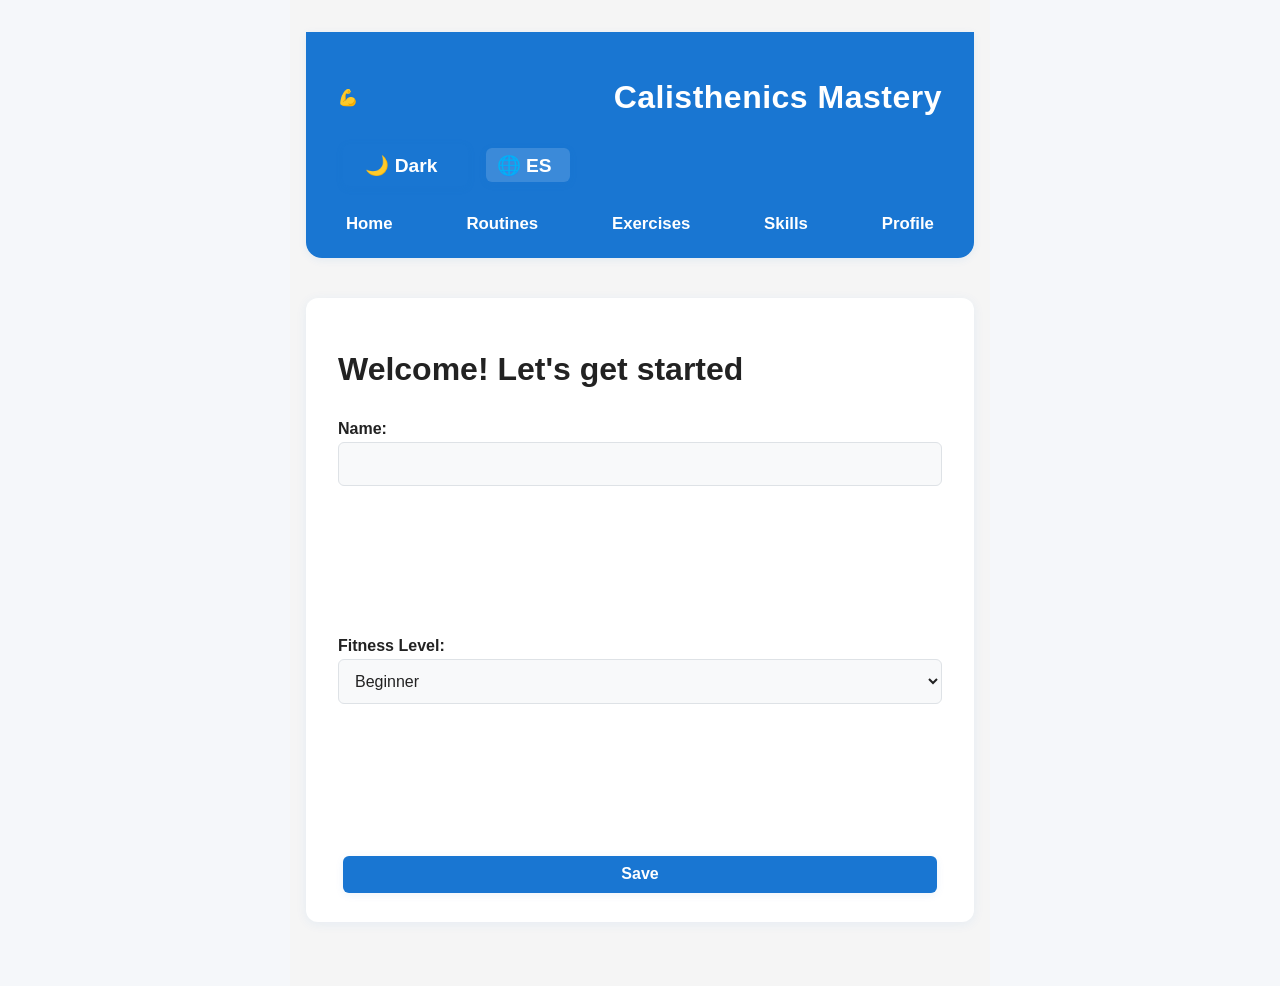
==== commit 6d3640d3: "v0.1Beta" ====
--- a/index.html
+++ b/index.html
@@ -1,5 +1,5 @@
 <!DOCTYPE html>
-<html lang="en">
+<html lang="es" id="html-root">
    <head>
     <meta charset="UTF-8">
     <meta name="viewport" content="width=device-width, initial-scale=1.0">
@@ -12,7 +12,9 @@
     <style>
       /* Inline critical CSS to prevent flash of unstyled content */
       body { margin: 0; padding: 0; font-family: -apple-system, BlinkMacSystemFont, 'Segoe UI', Roboto, sans-serif; }
-      #app { min-height: 100vh; background: #f5f5f5; }
+      html, body { height: 100%; min-height: 100vh; }
+      body { overflow-y: auto; overflow-x: hidden; }
+      #app { background: #f5f5f5; }
       .card { opacity: 1 !important; transition: none !important; }
       
       /* Loading spinner to hide content until loaded */
--- a/css/style.css
+++ b/css/style.css
@@ -32,15 +32,70 @@
     --shadow-sm: 0 2px 4px rgba(0,0,0,0.05);
     --shadow-md: 0 4px 6px rgba(0,0,0,0.1);
     --shadow-lg: 0 10px 15px rgba(0,0,0,0.1);
-}
-
-@font-face {
-  font-family: 'OpenSans';
-  font-weight: 600; /* <weight>: Use a value from 300 to 800 */
-  src: url('OpenSans.ttf') format('truetype');
-  font-optical-sizing: auto;
-  font-style: normal;
-  font-variation-settings: "wdth" 100;
+
+    /* Extended color palette */
+    --btn-primary: #1976d2;
+    --btn-primary-hover: #1251a3;
+    --btn-view: #2196F3;
+    --btn-start: #4CAF50;
+    --btn-edit: #FFC107;
+    --btn-delete: #F44336;
+    --btn-danger: #dc3545;
+    --btn-danger-hover: #c82333;
+    --btn-secondary: #6c757d;
+    --btn-secondary-hover: #5a6268;
+    --btn-link: #007bff;
+    --btn-link-hover: #0056b3;
+    --body-bg: #f5f7fa;
+    --text-primary: #222;
+    --text-light: #b0b0b0;
+    --dark-text-muted: #a0a0a0;
+    --tag-bg: #e0e0e0;
+    --hiit-bg: #e3f2fd;
+    --spinner-border: #f3f3f3;
+    --warning-orange: #FF9800;
+    --warning: #FFC107;
+    --warning-dark: #FF8C00;
+    --warning-light: #FFD700;
+    --dark-header-bg: #1f1f1f;
+    --dark-card-bg: #1e1e1e;
+    --dark-input-bg: #2a2a2a;
+    --dark-bg: #121212;
+    --diff-beginner-bg: #d4edda;
+    --diff-beginner-text: #155724;
+    --diff-intermediate-bg: #fff3cd;
+    --diff-intermediate-text: #856404;
+    --diff-advanced-bg: #f8d7da;
+    --diff-advanced-text: #721c24;
+    --completion-bg: #C8E6C9;
+    --unlock-bg: #FFF3E0;
+    --prereq-bg: #E3F2FD;
+    --error: #e74c3c;
+    --success: #2ecc71;
+    --success-dark: #27ae60;
+    --error-dark: #c0392b;
+    --success-light: #81c784;
+    --error-light: #e57373;
+    --error-bright: #ff6b6b;
+    --btn-difficulty-hard: #FF5722;
+    --btn-share: #9C27B0;
+    --light-hover: #FFC98A;
+    --gradient-orange: #ff9a7b;
+    --gradient-blue: #c3cfe2;
+    --drag-bg: #f5f5f5;
+    --shadow-blue-1: rgba(25, 118, 210, 0.08);
+    --shadow-blue-2: rgba(25, 118, 210, 0.12);
+    --shadow-blue-3: rgba(25, 118, 210, 0.07);
+    --shadow-gold: rgba(255, 215, 0, 0.3);
+    
+    /* Dark mode specific */
+    --dark-border: #444;
+    --dark-accent: #42a5f5;
+    --dark-btn-hover: #3b8cdb;
+    --dark-text-secondary: #909090;
+    
+    /* Semantic backgrounds */
+    --suggestion-bg: #fff3e0;
 }
 
 html {
@@ -50,12 +105,12 @@
   box-sizing: inherit;
 }
 body {
-  font-family: 'OpenSans';
+  font-family: -apple-system, BlinkMacSystemFont, 'Segoe UI', Roboto, 'Helvetica Neue', Arial, 'Noto Color Emoji', sans-serif;
   display:block;
   margin: 0;
   padding: 0;
-  background: #f5f7fa;
-  color: #222;
+  background: var(--body-bg);
+  color: var(--text-primary);
   font-size: 16px;
   line-height: 1.6;
 }
@@ -67,9 +122,9 @@
 }
 
 header {
-  background: #1976d2;
-  color: #fff;
-  box-shadow: 0 2px 8px rgba(25, 118, 210, 0.08);
+  background: var(--btn-primary);
+  color: var(--white);
+  box-shadow: 0 2px 8px var(--shadow-blue-1);
   padding: 1.5rem 2rem 1rem 2rem;
   border-radius: 0 0 16px 16px;
   margin-bottom: 2.5rem;
@@ -80,19 +135,48 @@
 
 header h2 {
   margin: 0 0 0.5rem 0;
-  color: #fff;
+  color: var(--white);
   font-size: 2rem;
   font-weight: 700;
   letter-spacing: 0.5px;
 }
 
+header .flex-container {
+  width: 100%;
+  justify-content: space-between;
+  align-items: center;
+}
+
+header .header-controls {
+  display: flex;
+  gap: 0.5rem;
+  align-items: center;
+}
+
+.locale-toggle {
+  background: rgba(255,255,255,0.15);
+  color: var(--white);
+  border: none;
+  border-radius: 6px;
+  padding: 0.4em 0.8em;
+  font-size: 0.85rem;
+  font-weight: 600;
+  cursor: pointer;
+  transition: background 0.2s;
+  white-space: nowrap;
+}
+
+.locale-toggle:hover {
+  background: rgba(255,255,255,0.3);
+}
+
 nav {
   display: flex;
   gap: 1.5rem;
 }
 
 nav a {
-  color: #fff;
+  color: var(--white);
   text-decoration: none;
   font-weight: 600;
   font-size: 1.05rem;
@@ -107,53 +191,53 @@
 h1, h2, h3, h4, h5, h6 {
   font-family: inherit;
   font-weight: 600;
-  color: #222;
+  color: var(--text-primary);
 }
 
 button, .btn {
-  background: #1976d2;
-  color: #fff;
+  background: var(--btn-primary);
+  color: var(--white);
   border: none;
   border-radius: 6px;
   padding: 0.6em 1.4em;
   font-size: 1rem;
-  font-family: 'OpenSans';
+  font-family: inherit;
   font-weight: 600;
   cursor: pointer;
-  box-shadow: 0 2px 8px rgba(25, 118, 210, 0.08);
+  box-shadow: 0 2px 8px var(--shadow-blue-1);
   transition: background 0.2s, box-shadow 0.2s;
   display:block;
   margin: 5px;
 }
 button:hover, .btn:hover {
-  background: #1251a3;
-  box-shadow: 0 4px 16px rgba(25, 118, 210, 0.12);
+  background: var(--btn-primary-hover);
+  box-shadow: 0 4px 16px var(--shadow-blue-2);
 }
 
 .view-btn {
-    background: #2196F3;
+    background: var(--btn-view);
     color: white;
 }
 
 .start-btn {
-    background: #4CAF50;
+    background: var(--btn-start);
     color: white;
 }
 
 .edit-btn {
-    background: #FFC107;
+    background: var(--btn-edit);
     color: white;
 }
 
 .delete-btn {
-    background: #F44336;
+    background: var(--btn-delete);
     color: white;
 }
 
 .card {
-  background: #fff;
+  background: var(--white);
   border-radius: 12px;
-  box-shadow: 0 2px 12px rgba(25, 118, 210, 0.07);
+  box-shadow: 0 2px 12px var(--shadow-blue-3);
   padding: 1.5rem 2rem;
   margin-bottom: 2rem;
 }
@@ -162,14 +246,14 @@
   font-family: inherit;
   font-size: 1rem;
   padding: 0.5em 1em;
-  border: 1px solid #cfd8dc;
+  border: 1px solid var(--gray-300);
   border-radius: 6px;
   margin-bottom: 1rem;
-  background: #f9fafb;
+  background: var(--gray-100);
   transition: border 0.2s;
 }
 input:focus, select:focus, textarea:focus {
-  border-color: #1976d2;
+  border-color: var(--btn-primary);
   outline: none;
 }
 
@@ -207,6 +291,230 @@
 
 .hidden {
   display: none;
+}
+
+/* Higher specificity for hidden overlays so .hidden wins over .bottom-sheet-overlay { display: flex } */
+body .bottom-sheet-overlay.hidden {
+  display: none !important;
+}
+
+/* Spacing utilities */
+.mt-sm { margin-top: 0.5rem; }
+.mt-md { margin-top: 1rem; }
+.mt-lg { margin-top: 1.5rem; }
+.mt-xl { margin-top: 2rem; }
+.mb-sm { margin-bottom: 0.5rem; }
+.mb-md { margin-bottom: 1rem; }
+.mb-lg { margin-bottom: 1.5rem; }
+.w-100 { width: 100%; }
+.m-0 { margin: 0; }
+
+/* Layout utilities */
+.d-flex { display: flex; }
+.d-block { display: block; }
+.gap-sm { gap: 0.5rem; }
+.gap-md { gap: 1rem; }
+.gap-lg { gap: 2rem; }
+.flex-wrap { flex-wrap: wrap; }
+.justify-between { justify-content: space-between; }
+.align-center { align-items: center; }
+.text-center { text-align: center; }
+
+/* Text utilities */
+.text-muted { color: var(--gray-600); }
+.text-small { font-size: 0.875rem; }
+.text-lg { font-size: 1.25rem; }
+.text-2xl { font-size: 2rem; }
+.text-bold { font-weight: 600; }
+.text-success { color: var(--success); }
+
+/* Visual utilities */
+.opacity-70 { opacity: 0.7; }
+.cursor-pointer { cursor: pointer; }
+.rounded-md { border-radius: 8px; }
+.img-thumb { max-width: 200px; border-radius: 8px; }
+.media-video { max-width: 300px; border-radius: 8px; display: block; }
+#filter-overlay.bottom-sheet-overlay-flex { display: none !important; }
+.border-left-accent { opacity: 0.5; border-left: 4px solid var(--gray-400); }
+
+/* Input utilities */
+.input-full {
+  width: 100%;
+  padding: 0.75rem;
+  border: 1px solid var(--gray-300);
+  border-radius: var(--radius-sm);
+}
+.textarea-full {
+  width: 100%;
+  padding: 0.75rem;
+  border: 1px solid var(--gray-300);
+  border-radius: var(--radius-sm);
+  resize: vertical;
+}
+
+/* Scrollable container */
+.scrollable {
+  max-height: 400px;
+  overflow-y: auto;
+}
+
+/* Form label */
+.form-label {
+  display: block;
+  font-weight: 600;
+  margin-bottom: 0.5rem;
+}
+
+/* Grid layouts */
+.grid-2col {
+  display: grid;
+  grid-template-columns: 1fr 1fr;
+  gap: 1rem;
+}
+
+/* Empty state */
+.empty-state-text {
+  color: var(--gray-600);
+  text-align: center;
+  padding: 2rem;
+}
+
+/* Header row */
+.header-row {
+  display: flex;
+  justify-content: space-between;
+  align-items: center;
+}
+
+/* Flex row with margin */
+.flex-row {
+  display: flex;
+  justify-content: space-between;
+  align-items: center;
+}
+
+/* Flex row with cursor */
+.flex-pointer {
+  display: flex;
+  justify-content: space-between;
+  align-items: center;
+  cursor: pointer;
+}
+
+/* Inline text muted */
+.inline-muted {
+  font-size: 0.875rem;
+  color: var(--gray-600);
+}
+
+/* Flex with gap and top margin */
+.flex-gap-lg {
+  display: flex;
+  gap: 1rem;
+  margin-top: 2rem;
+}
+
+/* Flex grow */
+.flex-grow {
+  flex: 1;
+}
+
+/* Margin left */
+.ml-md {
+  margin-left: 1rem;
+}
+
+/* Margin top */
+.mt-md {
+  margin-top: 1rem;
+}
+
+/* Scrollable with top margin */
+.scrollable-mt {
+  margin-top: 1rem;
+  max-height: 400px;
+  overflow-y: auto;
+}
+
+/* Builder form inputs with accent border */
+.builder-select {
+  width: 100%;
+  padding: 0.5rem;
+  border: 1px solid var(--accent);
+  border-radius: 4px;
+}
+
+.builder-textarea {
+  width: 100%;
+  padding: 0.5rem;
+  border: 1px solid var(--accent);
+  border-radius: 4px;
+  min-height: 80px;
+}
+
+/* Set duration font size */
+.set-duration-value {
+  font-size: var(--font-size-base);
+  font-weight: bold;
+}
+
+/* Timer progress bar */
+.timer-progress-bar {
+  width: 0%;
+  height: 4px;
+  background: var(--success);
+  transition: width 0.3s;
+}
+
+/* Tree label link */
+.tree-link {
+  color: #2196F3;
+  display: block;
+  margin-top: 4px;
+}
+
+/* Scrollable tall */
+.scrollable-tall {
+  overflow-x: auto;
+  overflow-y: auto;
+  max-height: 70vh;
+}
+
+/* Scrollable short */
+.scrollable-short {
+  position: relative;
+  overflow-x: auto;
+  overflow-y: auto;
+  max-height: 30vh;
+}
+
+/* Legend card bg */
+.bg-gray-100 {
+  background: var(--gray-100);
+}
+
+/* Builder exercise dropzone */
+.dropzone {
+  width: 100%;
+  padding: 0.5rem;
+  border: 1px solid var(--accent);
+  border-radius: 4px;
+  min-height: 80px;
+}
+
+.dropzone-sm {
+  width: 100%;
+  padding: 0.5rem;
+  border: 1px solid var(--accent);
+  border-radius: 4px;
+}
+
+/* Builder scrollable */
+.scrollable-builder {
+  margin-top: 2rem;
+  max-height: 350px;
+  overflow-y: auto;
+  padding-right: 0.5rem;
 }
 
 /* Exercise form grid */
@@ -219,38 +527,38 @@
 
 /* Button variants */
 .btn-danger {
-  background: #dc3545;
+  background: var(--btn-danger);
   color: white;
 }
 
 .btn-danger:hover {
-  background: #c82333;
+  background: var(--btn-danger-hover);
 }
 
 .btn-secondary {
-  background: #6c757d;
-  color: #fff;
+  background: var(--btn-secondary);
+  color: var(--white);
 }
 
 .btn-secondary:hover {
-  background: #5a6268;
-}
-
-// Favorites toggle active state
+  background: var(--btn-secondary-hover);
+}
+
+/* Favorites toggle active state */
 .btn-secondary.active {
-  background: linear-gradient(135deg, #FFD700 0%, #FFA500 100%);
-  border-color: #FFA500;
-  box-shadow: 0 2px 8px rgba(255, 215, 0, 0.3);
+  background: linear-gradient(135deg, var(--warning-light) 0%, var(--warning) 100%);
+  border-color: var(--warning);
+  box-shadow: 0 2px 8px var(--shadow-gold);
 }
 
 .btn-secondary.active:hover {
-  background: linear-gradient(135deg, #FFA500 0%, #FF8C00 100%);
+  background: linear-gradient(135deg, var(--warning) 0%, var(--warning-dark) 100%);
 }
 
 .btn-link {
   background: none;
   border: none;
-  color: var(--primary, #007bff);
+  color: var(--primary, var(--btn-link));
   text-decoration: underline;
   cursor: pointer;
   padding: 0;
@@ -263,7 +571,7 @@
 .btn-link:hover {
   background: none;
   box-shadow: none;
-  color: #0056b3;
+  color: var(--btn-link-hover);
 }
 
 /* Drag and drop styles */
@@ -273,7 +581,7 @@
 
 .draggable-item:hover {
   transform: translateY(-1px);
-  box-shadow: 0 4px 16px rgba(25, 118, 210, 0.12);
+  box-shadow: 0 4px 16px var(--shadow-blue-2);
 }
 
 .draggable-item.dragging {
@@ -281,12 +589,8 @@
   transform: rotate(2deg);
 }
 
-.drag-handle {
-  user-select: none;
-}
-
 .drag-handle:hover {
-  background: #e0e0e0 !important;
+  background: var(--tag-bg) !important;
 }
 
 /* Lists */
@@ -315,7 +619,7 @@
 
 /* Card variants */
 .card-muted {
-  background: var(--muted, #f8f9fa);
+  background: var(--muted, var(--gray-100));
   margin: 1rem 0;
 }
 
@@ -338,7 +642,7 @@
   grid-template-columns: repeat(auto-fill, minmax(300px, 1fr));
   gap: var(--spacing-lg);
   padding: 16px;
-  box-shadow: 0 2px 4px rgba(0,0,0,0.1);
+  box-shadow: 0 2px 4px var(--shadow-md);
   margin-bottom: var(--spacing-xl);
   cursor: pointer;
   transition: transform 0.3s;
@@ -349,15 +653,9 @@
     margin-bottom: var(--spacing-xl);
 }
 
-.exercise-item {
-    background-color: var(--gray-100);
-    border-radius: var(--radius-md);
-    padding: var(--spacing-lg);
-}
-
-.difficulty-beginner {  border-left: 4px solid #4CAF50;}
-.difficulty-intermediate { border-left: 4px solid #FFC107;}
-.difficulty-advanced { border-left: 4px solid #F44336;}
+.difficulty-beginner {  border-left: 4px solid var(--btn-start);}
+.difficulty-intermediate { border-left: 4px solid var(--btn-edit);}
+.difficulty-advanced { border-left: 4px solid var(--btn-delete);}
 
 .tags {
   display: flex;
@@ -367,7 +665,7 @@
 }
 
 .tag {
-  background: #e0e0e0;
+  background: var(--tag-bg);
   padding: 4px 8px;
   border-radius: 4px;
   font-size: 0.8em;
@@ -401,7 +699,7 @@
 }
 
 .checkbox-list label:hover {
-  background-color: #f8f9fa;
+  background-color: var(--gray-100);
 }
 
 .checkbox-list input[type="checkbox"] {
@@ -450,10 +748,12 @@
 .muscle-diagram-front, .muscle-diagram-back{
   flex:1;
   position: relative;
-  width: 300px; /* auto Adjust as needed */
-  max-width: 100%;
+  width: 100%;
+  max-width: 400px;
   margin-top: 20px;
   margin-bottom: 1rem;
+  height: 500px;
+  overflow: hidden;
 }
 
 .muscle-diagram-front img, .muscle-diagram-back img {
@@ -461,8 +761,7 @@
   top: 0;
   left: 0;
   width: 100%;
-  height: auto;
-  max-height: 500px;
+  height: 100%;
   object-fit: contain;
 }
 
@@ -477,6 +776,7 @@
 /* Pagination styles */
 .pagination {
   display: flex;
+  flex-direction: row;
   justify-content: center;
   align-items: center;
   gap: 0.5rem;
@@ -485,9 +785,9 @@
 }
 
 .pagination-btn {
-  background: #fff;
-  color: #1976d2;
-  border: 1px solid #1976d2;
+  background: var(--white);
+  color: var(--btn-primary);
+  border: 1px solid var(--btn-primary);
   border-radius: 6px;
   padding: 0.5rem 0.75rem;
   font-size: 0.9rem;
@@ -496,38 +796,40 @@
   transition: all 0.2s ease;
   min-width: 2.5rem;
   text-align: center;
+  display: inline-block;
 }
 
 .pagination-btn:hover {
-  background: #1976d2;
-  color: #fff;
+  background: var(--btn-primary);
+  color: var(--white);
   transform: translateY(-1px);
   box-shadow: 0 2px 8px rgba(25, 118, 210, 0.2);
 }
 
 .pagination-current {
-  background: #1976d2;
-  color: #fff;
-  border: 1px solid #1976d2;
+  background: var(--btn-primary);
+  color: var(--white);
+  border: 1px solid var(--btn-primary);
   border-radius: 6px;
   padding: 0.5rem 0.75rem;
   font-size: 0.9rem;
   font-weight: 600;
   min-width: 2.5rem;
   text-align: center;
+  display: inline-block;
 }
 
 .pagination-ellipsis {
-  color: #6c757d;
+  color: var(--btn-secondary);
   padding: 0.5rem 0.25rem;
   font-size: 0.9rem;
   font-weight: 500;
 }
 
 .pagination-nav-btn {
-  background: #fff;
-  color: #1976d2;
-  border: 1px solid #1976d2;
+  background: var(--white);
+  color: var(--btn-primary);
+  border: 1px solid var(--btn-primary);
   border-radius: 6px;
   padding: 0.5rem 0.75rem;
   font-size: 0.9rem;
@@ -536,19 +838,20 @@
   transition: all 0.2s ease;
   min-width: 2.5rem;
   text-align: center;
+  display: inline-block;
 }
 
 .pagination-nav-btn:hover:not(.disabled) {
-  background: #1976d2;
-  color: #fff;
+  background: var(--btn-primary);
+  color: var(--white);
   transform: translateY(-1px);
   box-shadow: 0 2px 8px rgba(25, 118, 210, 0.2);
 }
 
 .pagination-nav-btn.disabled {
-  background: #f8f9fa;
-  color: #6c757d;
-  border-color: #dee2e6;
+  background: var(--gray-100);
+  color: var(--btn-secondary);
+  border-color: var(--gray-300);
   cursor: not-allowed;
   opacity: 0.6;
 }
@@ -569,10 +872,20 @@
 .spinner {
   width: 60px;
   height: 60px;
-  border: 4px solid #f3f3f3;
-  border-top: 4px solid #2196F3;
+  border: 4px solid var(--spinner-border);
+  border-top: 4px solid var(--btn-view);
   border-radius: 50%;
   animation: spin 1s linear infinite;
+}
+
+.spinner-sm {
+  display: inline-block;
+  width: 16px;
+  height: 16px;
+  border: 2px solid rgba(255, 255, 255, 0.3);
+  border-radius: 50%;
+  border-top-color: var(--white);
+  animation: spin 0.8s linear infinite;
 }
 
 @keyframes spin {
@@ -591,14 +904,14 @@
 }
 
 .error-message {
-  color: #666;
+  color: var(--gray-600);
   margin: 1rem 0;
   line-height: 1.6;
 }
 
 /* HIIT/Tabata Section */
 .hiit-section {
-  background: #e3f2fd;
+  background: var(--hiit-bg);
   padding: 1.5rem;
   border-radius: 8px;
   margin-bottom: 1rem;
@@ -606,7 +919,7 @@
 
 .hiit-section h3 {
   margin-top: 0;
-  color: #1976d2;
+  color: var(--btn-primary);
 }
 
 /* Modal styles for exercise swap and set adjustment */
@@ -624,12 +937,12 @@
 }
 
 .modal-content {
-  background: #fff;
+  background: var(--white);
   padding: 2rem;
   border-radius: 10px;
   max-width: 500px;
   width: 90%;
-  box-shadow: 0 4px 6px rgba(0, 0, 0, 0.1);
+  box-shadow: 0 4px 6px var(--shadow-md);
 }
 
 .modal-body {
@@ -639,10 +952,10 @@
 .form-control {
   width: 100%;
   padding: 0.75rem;
-  border: 2px solid #cfd8dc;
+  border: 2px solid var(--gray-300);
   border-radius: 5px;
-  background: #f9fafb;
-  color: #222;
+  background: var(--gray-100);
+  color: var(--text-primary);
   font-size: 1rem;
 }
 
@@ -651,7 +964,7 @@
 a:focus,
 input:focus,
 select:focus {
-  outline: 3px solid #1976d2;
+  outline: 3px solid var(--btn-primary);
   outline-offset: 2px;
 }
 
@@ -688,8 +1001,8 @@
 
 /* Dark Mode Styles */
 html.dark {
-  background: #121212;
-  color: #e0e0e0;
+  background: var(--dark-bg);
+  color: var(--tag-bg);
 }
 
 html.dark h1, 
@@ -698,16 +1011,16 @@
 html.dark h4, 
 html.dark h5, 
 html.dark h6 {
-  color: #ffffff;
+  color: var(--white);
 }
 
 html.dark header {
-  background: #1f1f1f;
-  border-bottom: 1px solid #333;
+  background: var(--dark-header-bg);
+  border-bottom: 1px solid var(--gray-800);
 }
 
 html.dark nav a {
-  color: #e0e0e0;
+  color: var(--tag-bg);
 }
 
 html.dark nav a:hover, 
@@ -720,23 +1033,23 @@
 html.dark .workout-card,
 html.dark .progress-card,
 html.dark .exercise-item {
-  background: #1e1e1e;
-  color: #e0e0e0;
-  border: 1px solid #333;
+  background: var(--dark-card-bg);
+  color: var(--tag-bg);
+  border: 1px solid var(--gray-800);
 }
 
 html.dark input, 
 html.dark select, 
 html.dark textarea {
-  background: #2a2a2a;
-  color: #e0e0e0;
-  border-color: #444;
+  background: var(--dark-input-bg);
+  color: var(--tag-bg);
+  border-color: var(--dark-border);
 }
 
 html.dark input:focus, 
 html.dark select:focus, 
 html.dark textarea:focus {
-  border-color: #1976d2;
+  border-color: var(--btn-primary);
 }
 
 html.dark .tags {
@@ -744,61 +1057,61 @@
 }
 
 html.dark .tag {
-  background: #333;
-  color: #e0e0e0;
+  background: var(--gray-800);
+  color: var(--tag-bg);
 }
 
 html.dark .checkbox-list label:hover {
-  background-color: #2a2a2a;
+  background-color: var(--dark-input-bg);
 }
 
 html.dark button, 
 html.dark .btn {
-  background: #1976d2;
-  color: #fff;
+  background: var(--btn-primary);
+  color: var(--white);
 }
 
 html.dark button:hover, 
 html.dark .btn:hover {
-  background: #3b8cdb;
+  background: var(--dark-btn-hover);
 }
 
 html.dark .pagination-btn {
-  background: #1e1e1e;
-  color: #1976d2;
-  border-color: #1976d2;
+  background: var(--dark-card-bg);
+  color: var(--btn-primary);
+  border-color: var(--btn-primary);
 }
 
 html.dark .pagination-btn:hover {
-  background: #1976d2;
-  color: #fff;
+  background: var(--btn-primary);
+  color: var(--white);
 }
 
 html.dark .pagination-nav-btn:not(.disabled) {
-  background: #1e1e1e;
-  color: #1976d2;
-  border-color: #1976d2;
+  background: var(--dark-card-bg);
+  color: var(--btn-primary);
+  border-color: var(--btn-primary);
 }
 
 html.dark .pagination-nav-btn:hover:not(.disabled) {
-  background: #1976d2;
-  color: #fff;
+  background: var(--btn-primary);
+  color: var(--white);
 }
 
 html.dark .pagination-nav-btn.disabled {
-  background: #2a2a2a;
-  color: #6c757d;
-  border-color: #444;
+  background: var(--dark-input-bg);
+  color: var(--btn-secondary);
+  border-color: var(--dark-border);
 }
 
 html.dark .theme-toggle {
-  background: #333;
-  color: #e0e0e0;
-  border: 1px solid #444;
+  background: var(--gray-800);
+  color: var(--tag-bg);
+  border: 1px solid var(--dark-border);
 }
 
 html.dark .theme-toggle:hover {
-  background: #444;
+  background: var(--dark-border);
 }
 
 /* Modal dark mode */
@@ -807,16 +1120,16 @@
 }
 
 html.dark .modal-content {
-  background: #1e1e1e;
-  color: #e0e0e0;
-  border: 1px solid #333;
+  background: var(--dark-card-bg);
+  color: var(--tag-bg);
+  border: 1px solid var(--gray-800);
 }
 
 /* Form dark mode */
 html.dark .form-control {
-  background: #2a2a2a;
-  color: #e0e0e0;
-  border-color: #444;
+  background: var(--dark-input-bg);
+  color: var(--tag-bg);
+  border-color: var(--dark-border);
 }
 
 /* Loading spinner overlay dark mode */
@@ -826,7 +1139,7 @@
 
 /* Error view dark mode */
 html.dark .error-message {
-  color: #b0b0b0;
+  color: var(--text-light);
 }
 
 /* ===========================
@@ -837,13 +1150,13 @@
   max-width: 900px;
   margin: 2rem auto;
   padding: 2rem;
-  background: #f5f7fa;
+  background: var(--body-bg);
   border-radius: 10px;
-  box-shadow: 0 4px 6px rgba(0, 0, 0, 0.1);
+  box-shadow: 0 4px 6px var(--shadow-md);
 }
 
 .exercise-form-container h1 {
-  color: #1976d2;
+  color: var(--btn-primary);
   margin-bottom: 1.5rem;
   text-align: center;
 }
@@ -852,29 +1165,29 @@
   display: flex;
   gap: 1rem;
   margin-bottom: 2rem;
-  border-bottom: 2px solid #cfd8dc;
+  border-bottom: 2px solid var(--gray-300);
 }
 
 .tab-btn {
   padding: 0.75rem 1.5rem;
   background: transparent;
   border: none;
-  color: #6c757d;
+  color: var(--btn-secondary);
   cursor: pointer;
   font-size: 1rem;
   transition: all 0.3s ease;
   border-bottom: 2px solid transparent;
-  font-family: 'OpenSans';
+  font-family: inherit;
   font-weight: 600;
 }
 
 .tab-btn:hover {
-  color: #1976d2;
+  color: var(--btn-primary);
 }
 
 .tab-btn.active {
-  color: #1976d2;
-  border-bottom-color: #1976d2;
+  color: var(--btn-primary);
+  border-bottom-color: var(--btn-primary);
 }
 
 .form-section {
@@ -885,13 +1198,45 @@
   display: block;
 }
 
+/* Form tab navigation */
+.form-tabs {
+  display: flex;
+  gap: 0.5rem;
+  margin-bottom: 1.5rem;
+  border-bottom: 2px solid var(--border-color);
+  padding-bottom: 0;
+}
+
+.form-tab {
+  padding: 0.75rem 1.5rem;
+  background: transparent;
+  border: none;
+  border-bottom: 3px solid transparent;
+  color: var(--text-secondary);
+  font-size: 1rem;
+  font-weight: 600;
+  cursor: pointer;
+  transition: all 0.2s ease;
+}
+
+.form-tab:hover {
+  color: var(--text-primary);
+  background: var(--bg-secondary);
+}
+
+.form-tab.active {
+  color: var(--btn-primary);
+  border-bottom-color: var(--btn-primary);
+  background: transparent;
+}
+
 .form-group {
   margin-bottom: 1.5rem;
 }
 
 .form-group label {
   display: block;
-  color: #222;
+  color: var(--text-primary);
   margin-bottom: 0.5rem;
   font-weight: 600;
 }
@@ -901,19 +1246,19 @@
 .form-group select {
   width: 100%;
   padding: 0.75rem;
-  background: #f9fafb;
-  border: 1px solid #cfd8dc;
+  background: var(--gray-100);
+  border: 1px solid var(--gray-300);
   border-radius: 6px;
-  color: #222;
+  color: var(--text-primary);
   font-size: 1rem;
-  font-family: 'OpenSans';
+  font-family: inherit;
 }
 
 .form-group input:focus,
 .form-group textarea:focus,
 .form-group select:focus {
   outline: none;
-  border-color: #1976d2;
+  border-color: var(--btn-primary);
 }
 
 .form-group textarea {
@@ -932,13 +1277,13 @@
   align-items: center;
   gap: 0.5rem;
   padding: 0.5rem;
-  background: #f8f9fa;
+  background: var(--gray-100);
   border-radius: 5px;
   cursor: pointer;
 }
 
 .checkbox-item:hover {
-  background: #e9ecef;
+  background: var(--gray-200);
 }
 
 .checkbox-item input[type="checkbox"] {
@@ -948,6 +1293,13 @@
   margin: 0;
 }
 
+.checkbox-item span {
+  color: var(--text-primary);
+  font-size: 1rem;
+  line-height: 1.5;
+  user-select: none;
+}
+
 .button-group {
   display: flex;
   gap: 1rem;
@@ -957,21 +1309,12 @@
 }
 
 .btn-primary {
-  background: #1976d2;
+  background: var(--btn-primary);
   color: white;
 }
 
 .btn-primary:hover {
-  background: #1251a3;
-}
-
-.btn-danger {
-  background: #dc3545;
-  color: white;
-}
-
-.btn-danger:hover {
-  background: #c82333;
+  background: var(--btn-primary-hover);
 }
 
 .message {
@@ -983,14 +1326,14 @@
 
 .message.success {
   background: rgba(46, 204, 113, 0.2);
-  border: 1px solid #2ecc71;
-  color: #27ae60;
+  border: 1px solid var(--success);
+  color: var(--success-dark);
 }
 
 .message.error {
   background: rgba(231, 76, 60, 0.2);
-  border: 1px solid #e74c3c;
-  color: #c0392b;
+  border: 1px solid var(--error);
+  color: var(--error-dark);
 }
 
 .exercise-list {
@@ -1003,7 +1346,7 @@
 }
 
 .exercise-list h2 {
-  color: #1976d2;
+  color: var(--btn-primary);
   margin-bottom: 1rem;
 }
 
@@ -1013,13 +1356,13 @@
 
 .exercise-item {
   padding: 1rem;
-  background: #fff;
+  background: var(--white);
   border-radius: 5px;
   margin-bottom: 0.5rem;
   display: flex;
   justify-content: space-between;
   align-items: center;
-  box-shadow: 0 2px 4px rgba(0,0,0,0.1);
+  box-shadow: 0 2px 4px var(--shadow-md);
 }
 
 .exercise-item-actions {
@@ -1029,75 +1372,75 @@
 
 .loading {
   text-align: center;
-  color: #666;
+  color: var(--gray-600);
   padding: 2rem;
 }
 
 /* Dark mode for exercise form */
 html.dark .exercise-form-container {
-  background: #1e1e1e;
+  background: var(--dark-card-bg);
   box-shadow: 0 4px 6px rgba(0, 0, 0, 0.3);
 }
 
 html.dark .exercise-form-container h1 {
-  color: #42a5f5;
+  color: var(--dark-accent);
 }
 
 html.dark .form-group label {
-  color: #e0e0e0;
+  color: var(--tag-bg);
 }
 
 html.dark .tab-btn {
-  color: #909090;
+  color: var(--dark-text-secondary);
 }
 
 html.dark .tab-btn:hover,
 html.dark .tab-btn.active {
-  color: #42a5f5;
+  color: var(--dark-accent);
 }
 
 html.dark .form-tabs {
-  border-bottom-color: #333;
+  border-bottom-color: var(--gray-800);
 }
 
 html.dark .form-group input,
 html.dark .form-group textarea,
 html.dark .form-group select {
-  background: #2a2a2a;
-  color: #e0e0e0;
-  border-color: #444;
+  background: var(--dark-input-bg);
+  color: var(--tag-bg);
+  border-color: var(--dark-border);
 }
 
 html.dark .checkbox-item {
-  background: #2a2a2a;
+  background: var(--dark-input-bg);
 }
 
 html.dark .checkbox-item:hover {
-  background: #333;
+  background: var(--gray-800);
 }
 
 html.dark .exercise-item {
-  background: #2a2a2a;
-  color: #e0e0e0;
+  background: var(--dark-input-bg);
+  color: var(--tag-bg);
   box-shadow: none;
 }
 
 html.dark .message.success {
   background: rgba(46, 204, 113, 0.2);
-  color: #81c784;
+  color: var(--success-light);
 }
 
 html.dark .message.error {
   background: rgba(231, 76, 60, 0.2);
-  color: #e57373;
+  color: var(--error-light);
 }
 
 html.dark .exercise-list h2 {
-  color: #42a5f5;
+  color: var(--dark-accent);
 }
 
 html.dark .loading {
-  color: #b0b0b0;
+  color: var(--text-light);
 }
 
 /* Mobile responsive */
@@ -1127,12 +1470,12 @@
 
 
 
-/* Additional styles for program-details-view */
-.program-details-content {
+/* Additional styles for routine-details-view */
+.routine-details-content {
   padding: 0;
 }
 
-.program-header {
+.routine-header {
   display: flex;
   justify-content: space-between;
   align-items: center;
@@ -1142,31 +1485,31 @@
 }
 
 .back-button {
-  background: #6c757d;
+  background: var(--btn-secondary);
   color: white;
   border: none;
   border-radius: 6px;
   padding: 0.6em 1.4em;
   font-size: 1rem;
-  font-family: 'OpenSans';
+  font-family: inherit;
   font-weight: 600;
   cursor: pointer;
-  box-shadow: 0 2px 8px rgba(25, 118, 210, 0.08);
+  box-shadow: 0 2px 8px var(--shadow-blue-1);
   transition: background 0.2s, box-shadow 0.2s;
 }
 
 .back-button:hover {
-  background: #5a6268;
-}
-
-.program-title {
+  background: var(--btn-secondary-hover);
+}
+
+.routine-title {
   margin: 0 0 1.5rem 0;
   font-size: 1.8rem;
   font-weight: 600;
-  color: #222;
-}
-
-.program-actions {
+  color: var(--text-primary);
+}
+
+.routine-actions {
   display: flex;
   gap: 0.5rem;
   align-items: center;
@@ -1176,30 +1519,30 @@
   margin: 1.5rem 0 0.75rem 0;
   font-size: 1.25rem;
   font-weight: 600;
-  color: #222;
+  color: var(--text-primary);
 }
 
 .exercise-list-section {
   margin-bottom: 2rem;
 }
 
-.program-muscle-section {
+.routine-muscle-section {
   margin: 2rem 0 3rem;
 }
 
-.start-program-container {
+.start-routine-container {
   margin-top: 2rem;
   text-align: center;
 }
 
-/* Responsive adjustments for program-details-view */
+/* Responsive adjustments for routine-details-view */
 @media (max-width: 600px) {
-  .program-header {
+  .routine-header {
     flex-direction: column;
     align-items: stretch;
   }
   
-  .program-actions {
+  .routine-actions {
     justify-content: space-between;
   }
   
@@ -1230,7 +1573,7 @@
   margin: 0;
   font-size: 1.8rem;
   font-weight: 600;
-  color: #222;
+  color: var(--text-primary);
 }
 
 .view-actions {
@@ -1253,7 +1596,7 @@
 }
 
 .module-description {
-  color: var(--text-secondary, #666);
+  color: var(--text-secondary, var(--gray-600));
   margin: 0 0 1rem 0;
 }
 
@@ -1262,7 +1605,7 @@
 }
 
 .completed-badge {
-  color: #4CAF50;
+  color: var(--btn-start);
   font-weight: bold;
 }
 
@@ -1307,7 +1650,7 @@
 }
 
 .progression-description {
-  color: var(--text-secondary, #666);
+  color: var(--text-secondary, var(--gray-600));
   margin-bottom: 1.5rem;
 }
 
@@ -1327,7 +1670,7 @@
 }
 
 .completed-indicator {
-  color: #4CAF50;
+  color: var(--btn-start);
   font-weight: bold;
 }
 
@@ -1340,16 +1683,16 @@
   gap: 1rem;
   margin-top: 0.75rem;
   font-size: 0.875rem;
-  color: var(--text-secondary, #666);
+  color: var(--text-secondary, var(--gray-600));
 }
 
 .view-details-link {
-  color: #2196F3;
+  color: var(--btn-view);
   font-weight: bold;
 }
 
 .completion-card {
-  background: #C8E6C9;
+  background: var(--completion-bg);
 }
 
 @media (max-width: 600px) {
@@ -1384,7 +1727,7 @@
 }
 
 .node:hover circle {
-  stroke: #FF9800 !important;
+  stroke: var(--warning-orange) !important;
   stroke-width: 3px !important;
   cursor: pointer;
 }
@@ -1392,7 +1735,7 @@
 .exercise-label {
   font-family: -apple-system, BlinkMacSystemFont, 'Segoe UI', Roboto, Oxygen, Ubuntu, sans-serif;
   text-shadow: 0 1px 2px rgba(255,255,255,0.8);
-  fill: #333 !important;
+  fill: var(--gray-800) !important;
   font-weight: 600;
 }
 
@@ -1414,29 +1757,101 @@
 }
 
 .legend-item.completed {
-  background: #C8E6C9;
-  border: 3px solid #4CAF50;
+  background: var(--completion-bg);
+  border: 3px solid var(--btn-start);
 }
 
 .legend-item.unlockable {
-  background: #FFF3E0;
-  border: 2.5px solid #FF9800;
+  background: var(--unlock-bg);
+  border: 2.5px solid var(--warning-orange);
 }
 
 .legend-item.prereq-required {
-  background: #E3F2FD;
-  border: 2.5px solid #9E9E9E;
+  background: var(--prereq-bg);
+  border: 2.5px solid var(--gray-400);
 }
 
 .legend-item.available {
-  background: #E3F2FD;
-  border: 2.5px solid #2196F3;
+  background: var(--prereq-bg);
+  border: 2.5px solid var(--btn-view);
+}
+
+.legend-item.next-exercise {
+  background: var(--unlock-bg);
+  border: 2px solid var(--warning-orange);
+}
+
+/* Tree filter toolbar */
+.filter-toolbar {
+  display: flex;
+  gap: 1rem;
+  flex-wrap: wrap;
+  margin-bottom: 1.5rem;
+  align-items: center;
+}
+
+.filter-toolbar input[type="text"] {
+  flex: 1;
+  min-width: 200px;
+  margin-bottom: 0;
+}
+
+.filter-toolbar select {
+  margin-bottom: 0;
+}
+
+/* Tree label positioning */
+.tree-label {
+  position: absolute;
+  top: 0;
+  left: 0;
+  transform-origin: top left;
+  width: 200px;
+  margin-left: -100px;
+}
+
+.tree-label .label-content {
+  background: white;
+  padding: 4px 8px;
+  border-radius: 4px;
+  box-shadow: 0 1px 4px rgba(0,0,0,0.1);
+  font-size: 12px;
+  white-space: nowrap;
+}
+
+.tree-label .label-content strong {
+  display: block;
+  font-size: 13px;
+}
+
+.tree-label .label-content small {
+  color: var(--gray-600);
+}
+
+.tree-label .tree-link {
+  color: #2196F3;
+  font-size: 11px;
+  text-decoration: none;
+}
+
+.tree-label .tree-link:hover {
+  text-decoration: underline;
+}
+
+/* Node hover effects */
+.node {
+  cursor: pointer;
+  transition: transform 0.15s;
+}
+
+.node:hover .progress-circle {
+  stroke-width: 3.5;
 }
 
 #skills-tree-svg {
   border: 1px solid var(--gray-300);
   border-radius: 8px;
-  background: linear-gradient(135deg, #f5f7fa 0%, #c3cfe2 100%);
+  background: linear-gradient(135deg, var(--body-bg) 0%, var(--gradient-blue) 100%);
 }
 
 
@@ -1461,8 +1876,9 @@
 
 .drag-handle {
   cursor: move;
+  user-select: none;
   padding: 0.5rem;
-  background: #f5f5f5;
+  background: var(--drag-bg);
   border-radius: 4px;
   margin-bottom: 0.5rem;
   display: flex;
@@ -1530,15 +1946,15 @@
 }
 
 .btn-difficult-easy {
-  background: #4CAF50;
+  background: var(--btn-start);
 }
 
 .btn-difficulty-right {
-  background: #2196F3;
+  background: var(--btn-view);
 }
 
 .btn-difficulty-hard {
-  background: #FF5722;
+  background: var(--btn-difficulty-hard);
 }
 
 .adaptive-suggestion {
@@ -1546,8 +1962,8 @@
 }
 
 .suggestion-card {
-  background: #fff3e0;
-  border-left: 4px solid #FF9800;
+  background: var(--suggestion-bg);
+  border-left: 4px solid var(--warning-orange);
   padding: 1rem;
   border-radius: 4px;
 }
@@ -1564,7 +1980,7 @@
 }
 
 .share-workout-btn {
-  background: #9C27B0;
+  background: var(--btn-share);
 }
 
 .back-to-home-btn, .view-profile-btn {
@@ -1598,7 +2014,7 @@
 }
 
 .skip-workout-btn {
-  background: #6c757d;
+  background: var(--btn-secondary);
 }
 
 /* Profile View */
@@ -1708,43 +2124,6 @@
   border-radius: 4px;
 }
 
-/* Error View */
-.error-view {
-  text-align: center;
-  padding: 3rem 2rem;
-}
-
-.error-icon {
-  font-size: 4rem;
-  margin-bottom: 1rem;
-}
-
-.error-message {
-  color: var(--gray-700);
-  font-size: 1.1em;
-  margin-bottom: 2rem;
-}
-
-/* Additional Utility Classes */
-.hidden {
-  display: none !important;
-}
-
-.exercise-form-grid {
-  display: grid;
-  grid-template-columns: auto 1fr auto auto auto;
-  gap: 0.5rem;
-  align-items: center;
-}
-
-.flex-container {
-  display: flex;
-  justify-content: space-between;
-  flex-wrap: wrap;
-  gap: 1rem;
-  margin-top: 1rem;
-}
-
 .draggable-list {
   min-height: 100px;
 }
@@ -1776,27 +2155,6 @@
   font-size: 1.1rem;
   min-width: 200px;
 }
-
-.spinner {
-  display: inline-block;
-  width: 16px;
-  height: 16px;
-  border: 2px solid rgba(255, 255, 255, 0.3);
-  border-radius: 50%;
-  border-top-color: #fff;
-  animation: spin 0.8s linear infinite;
-}
-
-@keyframes spin {
-  to { transform: rotate(360deg); }
-}
-
-.empty-state {
-  text-align: center;
-  padding: 2rem;
-  color: var(--gray-500);
-}
-
 .empty-icon {
   font-size: 3rem;
   margin-bottom: 1rem;
@@ -1842,6 +2200,29 @@
   background: linear-gradient(135deg, var(--red-50), var(--red-100));
   border-color: var(--red-600);
   color: var(--red-900);
+}
+
+.status-box.error .validation-errors {
+  margin-top: 1rem;
+  padding: 1rem;
+  background: rgba(255, 255, 255, 0.5);
+  border-radius: 4px;
+  border-left: 3px solid var(--red-600);
+}
+
+.status-box.error .validation-errors p {
+  margin: 0 0 0.5rem 0;
+  font-weight: 600;
+}
+
+.status-box.error .validation-errors ul {
+  margin: 0;
+  padding-left: 1.5rem;
+  font-size: 0.9rem;
+}
+
+.status-box.error .validation-errors li {
+  margin-bottom: 0.25rem;
 }
 
 .warning-box {
@@ -1918,7 +2299,7 @@
 }
 
 .undo-toast__undo-btn:hover {
-  background: #FFC98A;
+  background: var(--light-hover);
 }
 
 /* Progress bar for toast */
@@ -1973,7 +2354,7 @@
   flex: 1;
 }
 
-.workout-program {
+.workout-routine {
   font-weight: 600;
   color: var(--primary);
   font-size: 1rem;
@@ -1993,7 +2374,7 @@
 }
 
 .delete-history-btn {
-  background: #dc3545;
+  background: var(--btn-danger);
   color: white;
   border: none;
   border-radius: var(--radius-sm);
@@ -2011,7 +2392,7 @@
 }
 
 .delete-history-btn:hover {
-  background: #c82333;
+  background: var(--btn-danger-hover);
   transform: scale(1.1);
 }
 
@@ -2021,7 +2402,7 @@
 
 /* Body Metrics Delete Button */
 .btn-danger.btn-sm {
-  background: #dc3545;
+  background: var(--btn-danger);
   color: white;
   border: none;
   padding: 0.25rem 0.5rem;
@@ -2032,7 +2413,7 @@
 }
 
 .btn-danger.btn-sm:hover {
-  background: #c82333;
+  background: var(--btn-danger-hover);
 }
 
 /* Empty State Styles */
@@ -2078,3 +2459,1387 @@
     font-size: 0.9rem;
   }
 }
+
+/* ===================================================================
+   Home View
+   =================================================================== */
+
+.home-container {
+  max-width: 1200px;
+  margin: 0 auto;
+  padding: 2rem 1rem;
+}
+
+.welcome-section {
+  text-align: center;
+  margin-bottom: 3rem;
+  padding: 2rem;
+  background: linear-gradient(135deg, var(--primary) 0%, var(--secondary) 100%);
+  color: white;
+  border-radius: 16px;
+  box-shadow: 0 8px 20px var(--shadow-md);
+}
+
+.welcome-section h1 {
+  font-size: 2rem;
+  margin-bottom: 0.5rem;
+  color: white;
+}
+
+.welcome-section .subtitle {
+  font-size: 1.1rem;
+  opacity: 0.9;
+  color: white;
+}
+
+/* Stats Grid */
+.stats-grid {
+  display: grid;
+  grid-template-columns: repeat(auto-fit, minmax(200px, 1fr));
+  gap: 1rem;
+  margin-bottom: 3rem;
+}
+
+.stat-card {
+  background: white;
+  color: var(--gray-800);
+  padding: 1.5rem;
+  border-radius: 12px;
+  box-shadow: 0 4px 8px rgba(0, 0, 0, 0.08);
+  display: flex;
+  align-items: center;
+  gap: 1rem;
+  transition: transform 0.2s ease, box-shadow 0.2s ease;
+}
+
+.stat-card:hover {
+  transform: translateY(-4px);
+  box-shadow: 0 8px 16px rgba(0, 0, 0, 0.12);
+}
+
+.stat-icon-wrapper {
+  width: 50px;
+  height: 50px;
+  display: flex;
+  align-items: center;
+  justify-content: center;
+  background: linear-gradient(135deg, var(--accent) 0%, var(--secondary) 100%);
+  border-radius: 12px;
+}
+
+.stat-icon {
+  width: 28px;
+  height: 28px;
+  fill: white;
+}
+
+.stat-number {
+  display: block;
+  font-size: 1.8rem;
+  font-weight: bold;
+  color: var(--primary);
+}
+
+.stat-label {
+  font-size: 0.9rem;
+  color: var(--gray-600);
+}
+
+/* Quick Actions */
+.quick-actions h2,
+.featured-section h2,
+.recent-section h2 {
+  margin-bottom: 1.5rem;
+  color: var(--primary);
+  font-size: 1.5rem;
+}
+
+.action-grid {
+  display: grid;
+  grid-template-columns: repeat(auto-fit, minmax(220px, 1fr));
+  gap: 1rem;
+  margin-bottom: 3rem;
+}
+
+.action-card {
+  background: white;
+  color: var(--gray-800);
+  padding: 1.5rem;
+  border-radius: 12px;
+  box-shadow: 0 4px 8px rgba(0, 0, 0, 0.08);
+  text-align: center;
+  cursor: pointer;
+  transition: all 0.3s ease;
+  border: none;
+  width: 100%;
+}
+
+.action-card:hover {
+  transform: translateY(-4px);
+  box-shadow: 0 8px 16px var(--shadow-lg);
+  background: var(--light);
+}
+
+.action-icon {
+  width: 32px;
+  height: 32px;
+  display: block;
+  margin-bottom: 0.5rem;
+  fill: var(--primary);
+  line-height: 1;
+}
+
+.action-title {
+  display: block;
+  font-weight: bold;
+  color: var(--primary);
+  margin-bottom: 0.3rem;
+}
+
+.action-desc {
+  font-size: 0.85rem;
+  color: var(--gray-600);
+}
+
+/* Featured Routines? */
+.programs-grid {
+  display: grid;
+  grid-template-columns: repeat(auto-fit, minmax(280px, 1fr));
+  gap: 1.5rem;
+  margin-bottom: 3rem;
+}
+
+.routine-card {
+  background: white;
+  color: var(--gray-800);
+  padding: 1.5rem;
+  border-radius: 12px;
+  box-shadow: 0 4px 8px rgba(0, 0, 0, 0.08);
+  transition: transform 0.3s ease;
+}
+
+.routine-card:hover {
+  transform: translateY(-4px);
+  box-shadow: 0 8px 16px rgba(0, 0, 0, 0.12);
+}
+
+.routine-header {
+  display: flex;
+  justify-content: space-between;
+  align-items: start;
+  margin-bottom: 0.5rem;
+}
+
+.routine-header h3 {
+  color: var(--primary);
+  font-size: 1.2rem;
+  margin: 0;
+}
+
+.difficulty-badge {
+  padding: 0.3rem 0.8rem;
+  border-radius: 20px;
+  font-size: 0.75rem;
+  font-weight: bold;
+  text-transform: uppercase;
+}
+
+.difficulty-beginner { background: var(--diff-beginner-bg); color: var(--diff-beginner-text); }
+.difficulty-intermediate { background: var(--diff-intermediate-bg); color: var(--diff-intermediate-text); }
+.difficulty-advanced { background: var(--diff-advanced-bg); color: var(--diff-advanced-text); }
+
+.routine-desc {
+  color: var(--gray-600);
+  font-size: 0.9rem;
+  margin-bottom: 1rem;
+  line-height: 1.4;
+}
+
+.routine-meta {
+  display: flex;
+  gap: 0.75rem;
+  margin-bottom: 1.5rem;
+  flex-wrap: wrap;
+}
+
+.routine-meta-item {
+  background: var(--gray-100);
+  padding: 0.25rem 0.75rem;
+  border-radius: 12px;
+  font-size: 0.85rem;
+  color: var(--gray-700);
+}
+
+html.dark .routine-meta-item {
+  background: var(--gray-700);
+  color: var(--gray-200);
+}
+
+.routine-stats {
+  display: flex;
+  gap: 1rem;
+  margin-bottom: 1rem;
+  font-size: 0.85rem;
+  color: var(--gray-600);
+}
+
+/* Recent Activity */
+.recent-section {
+  margin-bottom: 3rem;
+}
+
+.workout-history {
+  display: flex;
+  flex-direction: column;
+  gap: 1rem;
+}
+
+.workout-header {
+  display: flex;
+  justify-content: space-between;
+  align-items: center;
+  margin-bottom: 0.5rem;
+}
+
+.workout-title {
+  font-weight: bold;
+  color: var(--primary);
+}
+
+.workout-date {
+  font-size: 0.85rem;
+  color: var(--gray-600);
+}
+
+.workout-details {
+  display: flex;
+  gap: 0.5rem;
+  flex-wrap: wrap;
+}
+
+.badge {
+  padding: 0.3rem 0.8rem;
+  background: var(--accent);
+  color: white;
+  border-radius: 12px;
+  font-size: 0.8rem;
+}
+
+.rating-beginner { background: var(--diff-beginner-bg); color: var(--diff-beginner-text); }
+.rating-intermediate { background: var(--diff-intermediate-bg); color: var(--diff-intermediate-text); }
+.rating-advanced { background: var(--diff-advanced-bg); color: var(--diff-advanced-text); }
+
+.no-data {
+  text-align: center;
+  padding: 3rem;
+  background: white;
+  color: var(--gray-800);
+  border-radius: 12px;
+  box-shadow: 0 4px 8px rgba(0, 0, 0, 0.08);
+}
+
+.no-data p {
+  color: var(--gray-600);
+  margin-bottom: 1rem;
+}
+
+/* Motivational Quote */
+.quote-section {
+  text-align: center;
+  padding: 3rem;
+  background: linear-gradient(135deg, var(--light) 0%, var(--gradient-orange) 100%);
+  border-radius: 16px;
+  color: white;
+}
+
+.quote-section blockquote {
+  font-size: 1.3rem;
+  font-style: italic;
+  margin-bottom: 1rem;
+  line-height: 1.5;
+}
+
+.quote-section cite {
+  font-size: 0.9rem;
+  opacity: 0.9;
+}
+
+/* Dark mode support for home view */
+html.dark .home-container,
+html.dark .stat-card,
+html.dark .action-card,
+html.dark .routine-card,
+html.dark .workout-item,
+html.dark .no-data {
+  background: var(--dark-card-bg);
+  color: var(--tag-bg);
+  border: 1px solid var(--gray-800);
+}
+
+html.dark .stat-number {
+  color: var(--tag-bg);
+}
+
+html.dark .stat-label {
+  color: var(--dark-text-muted);
+}
+
+html.dark .action-title {
+  color: var(--tag-bg);
+}
+
+html.dark .action-desc {
+  color: var(--dark-text-muted);
+}
+
+html.dark .routine-header h3,
+html.dark .workout-title {
+  color: var(--white);
+}
+
+html.dark .routine-desc,
+html.dark .routine-stats,
+html.dark .workout-date {
+  color: var(--dark-text-muted);
+}
+
+html.dark .action-card:hover {
+  background: var(--gray-800);
+}
+
+html.dark .quote-section {
+  background: linear-gradient(135deg, var(--dark-input-bg) 0%, var(--dark-header-bg) 100%);
+}
+
+html.dark .no-data p {
+  color: var(--dark-text-muted);
+}
+
+html.dark .section-title,
+html.dark h2 {
+  color: var(--white);
+}
+
+@media (max-width: 600px) {
+  .welcome-section h1 {
+    font-size: 1.5rem;
+  }
+  
+  .stats-grid {
+    grid-template-columns: repeat(2, 1fr);
+  }
+  
+  .action-grid {
+    grid-template-columns: 1fr;
+  }
+  
+  .programs-grid {
+    grid-template-columns: 1fr;
+  }
+  
+  .stat-icon-wrapper {
+    width: 40px;
+    height: 40px;
+  }
+  
+  .stat-icon {
+    width: 22px;
+    height: 22px;
+  }
+  
+  .stat-number {
+    font-size: 1.5rem;
+  }
+}
+
+/* ===================================================================
+   Exercise Details View
+   =================================================================== */
+
+.exercise-header-actions {
+  display: flex;
+  justify-content: space-between;
+  align-items: center;
+  margin-bottom: 1.5rem;
+  flex-wrap: wrap;
+  gap: 1rem;
+}
+
+.favorite-toggle {
+  padding: 0.5rem 1rem;
+  border-radius: var(--radius-md);
+  font-weight: 600;
+  cursor: pointer;
+  transition: all 0.2s ease;
+  border: 2px solid transparent;
+  background: var(--gray-100);
+  color: var(--gray-700);
+  display: flex;
+  align-items: center;
+  gap: 0.5rem;
+}
+
+.favorite-toggle:hover {
+  background: var(--gray-200);
+}
+
+.favorite-toggle.favorited {
+  background: linear-gradient(135deg, var(--warning-light) 0%, var(--warning) 100%);
+  color: white;
+  border-color: var(--warning);
+  box-shadow: 0 2px 8px var(--shadow-gold);
+}
+
+.favorite-toggle.favorited:hover {
+  background: linear-gradient(135deg, var(--warning) 0%, var(--warning-dark) 100%);
+}
+
+.detail-row {
+  margin-bottom: 1rem;
+  padding-bottom: 1rem;
+  border-bottom: 1px solid var(--gray-200);
+}
+
+.detail-row:last-child {
+  border-bottom: none;
+  margin-bottom: 0;
+  padding-bottom: 0;
+}
+
+.table-responsive {
+  overflow-x: auto;
+  margin-top: 1rem;
+}
+
+.progress-table {
+  width: 100%;
+  border-collapse: collapse;
+  background: var(--white);
+  box-shadow: var(--shadow-sm);
+  border-radius: var(--radius-md);
+  overflow: hidden;
+}
+
+.progress-table th,
+.progress-table td {
+  padding: 0.75rem;
+  text-align: left;
+  border-bottom: 1px solid var(--gray-200);
+}
+
+.progress-table th {
+  background: var(--gray-100);
+  font-weight: 600;
+  color: var(--primary);
+}
+
+.progress-table tr:hover {
+  background: var(--gray-100);
+}
+
+.muscle-diagram-section {
+  margin-bottom: 2rem;
+  overflow: hidden;
+}
+
+.muscle-diagram-front,
+.muscle-diagram-back {
+  position: relative;
+  width: 100%;
+  max-width: 400px;
+  margin: 0 auto;
+  overflow: hidden;
+  height: 500px;
+}
+
+.muscle-diagram-front .base-image, .muscle-diagram-back .base-image {
+  position: absolute;
+  top: 0;
+  left: 0;
+  width: 100%;
+  height: 100%;
+  object-fit: contain;
+  z-index: 1;
+}
+
+.muscle-diagram-front .muscle-layer, .muscle-diagram-back .muscle-layer {
+  position: absolute;
+  top: 0;
+  left: 0;
+  width: 100%;
+  height: 100%;
+  object-fit: contain;
+  z-index: 2;
+}
+
+.diagram-title {
+  font-size: var(--font-size-lg);
+  font-weight: 600;
+  color: var(--primary);
+  margin-bottom: 1rem;
+}
+
+.form-cues-list,
+.mistakes-list {
+  margin: 0.5rem 0 0 1.5rem;
+  padding: 0;
+}
+
+.form-cues-list li {
+  margin-bottom: 0.25rem;
+  color: var(--primary);
+}
+
+.mistakes-list li {
+  margin-bottom: 0.25rem;
+  color: var(--error, var(--error));
+}
+
+.text-muted {
+  color: var(--gray-500);
+  font-style: italic;
+}
+
+/* Dark mode for exercise details */
+html.dark .form-cues-list li {
+  color: var(--tag-bg);
+}
+
+html.dark .mistakes-list li {
+  color: var(--error-bright);
+}
+
+html.dark .content-label {
+  color: var(--text-light);
+}
+
+html.dark .content-value {
+  color: var(--tag-bg);
+}
+
+@media (max-width: 768px) {
+  .muscle-container {
+    flex-direction: column;
+  }
+  
+  .muscle-diagram-front,
+  .muscle-diagram-back {
+    width: 100%;
+    max-width: 400px;
+    margin: 0 auto;
+    position: relative;
+  }
+}
+
+/* Filter Bottom Sheet Styles */
+.bottom-sheet-overlay {
+  position: fixed;
+  top: 0;
+  left: 0;
+  right: 0;
+  bottom: 0;
+  width: 100%;
+  height: 100%;
+  z-index: 999999;
+  background: rgba(0, 0, 0, 0.7);
+  display: flex;
+  justify-content: center;
+  align-items: flex-end;
+}
+
+.bottom-sheet {
+  background: var(--white);
+  width: 90%;
+  max-width: 600px;
+  max-height: 85vh;
+  border-radius: 16px 16px 0 0;
+  box-shadow: 0 -8px 32px rgba(0, 0, 0, 0.4);
+  display: flex;
+  flex-direction: column;
+  position: relative;
+  border: 2px solid var(--gray-300);
+}
+
+.bottom-sheet-header {
+  padding: 1.5rem 1.5rem 1rem 1.5rem;
+  display: flex;
+  justify-content: space-between;
+  align-items: center;
+  border-bottom: 1px solid var(--gray-200);
+}
+
+.bottom-sheet-header h3 {
+  margin: 0;
+  font-size: 1.5rem;
+  font-weight: 700;
+  color: var(--text-primary);
+}
+
+.bottom-sheet-close {
+  background: none;
+  border: none;
+  font-size: 2rem;
+  line-height: 1;
+  color: var(--gray-600);
+  cursor: pointer;
+  padding: 0;
+  margin: 0;
+  box-shadow: none;
+  transition: color 0.2s;
+}
+
+.bottom-sheet-close:hover {
+  color: var(--gray-900);
+}
+
+.bottom-sheet-content {
+  flex: 1;
+  overflow-y: auto;
+  overflow-x: hidden;
+  padding: 1.5rem;
+}
+
+.filter-group {
+  margin-bottom: 2rem;
+}
+
+.filter-group:last-child {
+  margin-bottom: 0;
+}
+
+.filter-group h4 {
+  margin: 0 0 1rem 0;
+  font-size: 1.1rem;
+  font-weight: 700;
+  color: var(--text-primary);
+  text-transform: uppercase;
+  letter-spacing: 0.5px;
+  border-left: 4px solid var(--light);
+  padding-left: 0.75rem;
+}
+
+.checkbox-list label {
+  display: flex;
+  align-items: center;
+  gap: 0.75rem;
+  padding: 0.75rem 1rem;
+  background: var(--gray-100);
+  border: 1px solid var(--gray-200);
+  border-radius: 8px;
+  margin-bottom: 0.5rem;
+  cursor: pointer;
+  transition: all 0.2s;
+}
+
+.checkbox-list label:hover {
+  background: var(--gray-200);
+  border-color: var(--gray-300);
+}
+
+.checkbox-list input[type="checkbox"] {
+  width: 20px;
+  height: 20px;
+  margin: 0;
+  cursor: pointer;
+  accent-color: var(--btn-primary);
+}
+
+.bottom-sheet .checkbox-item {
+  display: flex;
+  align-items: center;
+  gap: 0.75rem;
+  background: var(--gray-100);
+  border: 1px solid var(--gray-200);
+  border-radius: 8px;
+  padding: 0.75rem 1rem;
+  margin-bottom: 0.5rem;
+  cursor: pointer;
+  transition: all 0.2s;
+}
+
+.bottom-sheet .checkbox-item:hover {
+  background: var(--gray-200);
+  border-color: var(--gray-300);
+}
+
+.bottom-sheet .checkbox-item input[type="checkbox"] {
+  width: 20px;
+  height: 20px;
+  margin: 0;
+  cursor: pointer;
+  accent-color: var(--btn-primary);
+  flex-shrink: 0;
+}
+
+.bottom-sheet .checkbox-item span {
+  color: var(--text-primary);
+  font-size: 1rem;
+  line-height: 1.5;
+  user-select: none;
+  flex: 1;
+}
+
+.bottom-sheet-footer {
+  padding: 1rem 1.5rem 1.5rem 1.5rem;
+  display: flex;
+  gap: 1rem;
+  border-top: 1px solid var(--gray-200);
+  background: var(--gray-100);
+  border-radius: 0 0 14px 14px;
+}
+
+.bottom-sheet-footer .btn {
+  flex: 1;
+  margin: 0;
+  padding: 0.75rem 1.5rem;
+  font-size: 1rem;
+  font-weight: 600;
+}
+
+/* Responsive adjustments */
+@media (max-width: 480px) {
+  .bottom-sheet {
+    width: 100%;
+    max-width: 100%;
+    border-radius: 16px 16px 0 0;
+  }
+  
+  .bottom-sheet-content {
+    padding: 1rem;
+  }
+  
+  .filter-group h4 {
+    font-size: 1rem;
+  }
+  
+  .bottom-sheet-footer {
+    flex-direction: column;
+  }
+}
+
+/* ==========================================================================
+   MISSING CLASSES (B-005) — Added for JS-rendered templates
+   ========================================================================== */
+
+/* Toast / Notification System */
+/* app-toast uses hyphenated class names (toast-info, toast-error, etc.) */
+.app-toast {
+  position: fixed;
+  bottom: 20px;
+  left: 50%;
+  transform: translateX(-50%);
+  padding: 12px 24px;
+  border-radius: 8px;
+  color: var(--white);
+  font-weight: 600;
+  font-size: 0.95rem;
+  z-index: 10000;
+  box-shadow: 0 4px 12px rgba(0, 0, 0, 0.2);
+  animation: toast-in 0.3s ease;
+  display: flex;
+  align-items: center;
+  gap: 8px;
+}
+.app-toast.toast-success,
+.app-toast.toast-info { background: var(--btn-primary); color: var(--white); }
+.app-toast.toast-error { background: var(--error); color: var(--white); }
+.app-toast.toast-warning { background: var(--warning-dark); color: var(--gray-900); }
+.app-toast.toast-success { background: var(--success); color: var(--white); }
+
+@keyframes toast-in {
+  from { opacity: 0; transform: translateX(-50%) translateY(20px); }
+  to { opacity: 1; transform: translateX(-50%) translateY(0); }
+}
+
+/* Error Boundary View */
+.error-container {
+  text-align: center;
+  padding: 2rem;
+  max-width: 600px;
+  margin: 0 auto;
+  background: var(--white);
+  border-radius: 12px;
+  box-shadow: 0 4px 6px rgba(0, 0, 0, 0.1);
+}
+.error-content {
+  margin: 1.5rem 0;
+  padding: 1rem;
+  background: var(--error-light);
+  border-left: 4px solid var(--error-bright);
+  border-radius: 4px;
+  text-align: left;
+}
+.error-message {
+  color: var(--error);
+  font-weight: 600;
+  margin-bottom: 0.5rem;
+}
+.error-context {
+  color: var(--gray-600);
+  font-size: 0.9rem;
+  margin: 0.5rem 0;
+}
+.error-actions {
+  display: flex;
+  gap: 0.5rem;
+  justify-content: center;
+  flex-wrap: wrap;
+  margin-top: 1.5rem;
+}
+.error-actions .btn {
+  flex: 1;
+}
+.error-details {
+  text-align: left;
+  background: var(--gray-100);
+  padding: 1rem;
+  border-radius: 6px;
+  font-family: monospace;
+  font-size: 0.85rem;
+  max-height: 200px;
+  overflow: auto;
+  margin-top: 1rem;
+}
+.small-text {
+  font-size: 0.9em;
+  color: var(--gray-600);
+  margin: 1rem 0;
+}
+
+/* Navbar (error boundary minimal) */
+.navbar {
+  background: var(--btn-primary);
+  color: var(--white);
+  padding: 1rem 2rem;
+  display: flex;
+  align-items: center;
+}
+.navbar-brand {
+  font-weight: 700;
+  font-size: 1.2rem;
+  color: var(--white);
+}
+
+/* Small text utility */
+.small-text {
+  font-size: 0.85rem;
+  color: var(--gray-600);
+}
+
+/* Content Layout Blocks */
+.content-block {
+  padding: 0.75rem;
+  background: var(--gray-100);
+  border-radius: var(--radius-sm);
+  margin: 0.5rem 0;
+}
+.content-section {
+  margin-bottom: 2rem;
+}
+.filter-section {
+  margin-bottom: 1.5rem;
+}
+
+/* Form Elements */
+.dynamic-list-input {
+  flex: 1;
+  padding: 0.5rem;
+  border: 1px solid var(--gray-300);
+  border-radius: 4px;
+  font-size: 0.9rem;
+}
+.dynamic-list-item {
+  display: flex;
+  gap: 0.5rem;
+  align-items: center;
+  margin-bottom: 0.5rem;
+}
+.form-hint {
+  display: block;
+  font-size: 0.8rem;
+  color: var(--gray-600);
+  margin-top: 0.25rem;
+}
+
+/* HIIT Timer */
+.hiit-timer-active {
+  background: var(--hiit-bg);
+  padding: 1rem;
+  border-radius: 8px;
+  text-align: center;
+  margin: 1rem 0;
+}
+.hiit-phase {
+  font-weight: 700;
+  font-size: 1.2rem;
+  text-transform: uppercase;
+  display: inline-block;
+  padding: 0.25rem 0.75rem;
+  border-radius: 4px;
+  margin-bottom: 0.5rem;
+}
+.hiit-phase.work {
+  background: var(--success);
+  color: var(--white);
+}
+.hiit-phase.rest {
+  background: var(--warning);
+  color: var(--gray-900);
+}
+.hiit-time {
+  font-size: 2rem;
+  font-weight: 700;
+  font-variant-numeric: tabular-nums;
+  display: block;
+}
+
+/* Rest Timer */
+.rest-timer-container {
+  text-align: center;
+  padding: 1rem;
+  background: var(--gray-100);
+  border-radius: var(--radius-md);
+  margin: 1rem 0;
+}
+.timer-display {
+  font-size: 1.5rem;
+  font-weight: 700;
+  font-variant-numeric: tabular-nums;
+}
+.timer-progress-bar {
+  height: 6px;
+  background: var(--gray-300);
+  border-radius: 3px;
+  margin-top: 0.5rem;
+  overflow: hidden;
+}
+
+/* Icon utility */
+.icon {
+  font-size: 1.2rem;
+  margin-right: 0.5rem;
+}
+
+/* Image Container */
+.image-container {
+  position: relative;
+  width: 100%;
+  overflow: hidden;
+  border-radius: var(--radius-md);
+}
+
+/* Warning */
+.warning {
+  color: var(--warning-dark);
+  font-style: italic;
+}
+
+/* Onboarding Form */
+.onboarding-form {
+  display: flex;
+  flex-direction: column;
+  gap: 1.5rem;
+}
+
+/* Progress Circle (SVG) */
+.progress-circle {
+  transition: stroke-dashoffset 0.3s ease;
+}
+
+/* Set Duration Value */
+.set-duration-value {
+  font-weight: 700;
+  font-variant-numeric: tabular-nums;
+}
+
+/* Sets Table */
+.sets-table {
+  width: 100%;
+  border-collapse: collapse;
+  margin: 0.5rem 0;
+}
+.sets-table th,
+.sets-table td {
+  padding: 0.5rem;
+  text-align: center;
+  border-bottom: 1px solid var(--gray-200);
+}
+.sets-table th {
+  font-weight: 600;
+  color: var(--gray-700);
+}
+
+/* Small utility */
+.small {
+  font-size: 0.85rem;
+  color: var(--gray-600);
+}
+
+/* Stat Info (home view) */
+.stat-info {
+  display: flex;
+  align-items: center;
+  gap: 0.75rem;
+  padding: 0.5rem 0;
+}
+
+/* Stat Value (workout detail) */
+.stat-value {
+  font-size: 1.3rem;
+  font-weight: 700;
+  color: var(--primary);
+}
+
+/* Stats Overview */
+.stats-overview {
+  margin: 1.5rem 0;
+}
+
+/* View Container */
+.view-container {
+  max-width: 800px;
+  margin: 0 auto;
+}
+
+/* Module Title */
+.module-title {
+  font-size: 1.1rem;
+  font-weight: 600;
+  color: var(--primary);
+  margin: 0;
+}
+
+/* Achievement System */
+.achievements-section {
+  margin: 1rem 0;
+}
+.achievements-unlocked {
+  margin: 1rem 0;
+}
+.achievement-item {
+  display: flex;
+  align-items: flex-start;
+  gap: 0.75rem;
+  padding: 0.75rem;
+  background: var(--gray-100);
+  border-radius: var(--radius-sm);
+  margin-bottom: 0.5rem;
+}
+.achievement-emoji {
+  font-size: 1.5rem;
+  flex-shrink: 0;
+}
+.achievement-details {
+  flex: 1;
+}
+
+/* Exercise Detail Cards */
+.exercise-details {
+  font-size: 0.9rem;
+  color: var(--gray-700);
+}
+.exercise-info {
+  display: flex;
+  flex-direction: column;
+  gap: 0.25rem;
+}
+.exercise-target {
+  color: var(--gray-600);
+  font-size: 0.85rem;
+}
+
+/* Card Title */
+.card-title {
+  font-size: 1.15rem;
+  font-weight: 600;
+  color: var(--btn-primary);
+  margin: 0 0 0.75rem 0;
+}
+
+/* Workout Detail Header */
+.workout-detail-header {
+  margin-bottom: 1.5rem;
+}
+
+/* Workout Stats */
+.workout-stats {
+  margin: 1rem 0;
+}
+
+
+/* Additional inline style replacements */
+
+/* For margin-top: 2rem containers */
+.mt-2rem {
+  margin-top: 2rem;
+}
+
+/* For margin-bottom: 1rem containers */
+.mb-1rem {
+  margin-bottom: 1rem;
+}
+
+/* For margin-top: 0.5rem containers */
+.mt-05rem {
+  margin-top: 0.5rem;
+}
+
+/* For margin-top: 1rem containers */
+.mt-1rem {
+  margin-top: 1rem;
+}
+
+/* For margin-left: 1rem */
+.ml-1rem {
+  margin-left: 1rem;
+}
+
+/* For margin-right: 1rem */
+.mr-1rem {
+  margin-right: 1rem;
+}
+
+/* For margin: 0 auto centering */
+.mx-auto {
+  margin: 0 auto;
+}
+
+/* For max-width: 400px */
+.max-w-400 {
+  max-width: 400px;
+}
+
+/* For flex with gap and justify-end */
+.flex-end {
+  display: flex;
+  gap: 0.5rem;
+  justify-content: flex-end;
+}
+
+/* For flex with equal width buttons */
+.flex-btn {
+  flex: 1;
+}
+
+/* For color: var(--success) */
+.text-success {
+  color: var(--success);
+}
+
+/* For color: var(--gray-600) */
+.text-gray-600 {
+  color: var(--gray-600);
+}
+
+/* For font-size: 0.875rem */
+.text-sm {
+  font-size: 0.875rem;
+}
+
+/* For font-size: 1.5rem */
+.text-2xl {
+  font-size: 1.5rem;
+}
+
+/* For font-weight: bold */
+.font-bold {
+  font-weight: bold;
+}
+
+/* For min-height: 80px */
+.min-h-80 {
+  min-height: 80px;
+}
+
+/* For max-height: 350px */
+.max-h-350 {
+  max-height: 350px;
+}
+
+/* For small button */
+.btn-sm {
+  padding: 0.35em 0.8em;
+  font-size: 0.85rem;
+}
+
+/* For card with margin-top and scroll */
+.card-scroll {
+  margin-top: 2rem;
+  max-height: 350px;
+  overflow-y: auto;
+  padding-right: 0.5rem;
+}
+
+/* For form input with accent border */
+.input-accent {
+  width: 100%;
+  padding: 0.5rem;
+  border: 1px solid var(--accent);
+  border-radius: 4px;
+}
+
+/* For form input with gray border */
+.input-gray {
+  width: 100%;
+  padding: 0.75rem;
+  border: 1px solid var(--gray-300);
+  border-radius: 4px;
+}
+
+/* For multi-select form input */
+.select-full {
+  width: 100%;
+  padding: 0.5rem;
+  border: 1px solid var(--accent);
+  border-radius: 4px;
+}
+
+/* For textarea form input */
+.textarea-accent {
+  width: 100%;
+  padding: 0.5rem;
+  border: 1px solid var(--accent);
+  border-radius: 4px;
+  min-height: 80px;
+}
+
+/* For margin-bottom: 0.5rem containers */
+.mb-05rem {
+  margin-bottom: 0.5rem;
+}
+
+/* For justify-content: space-between and align-center */
+.flex-between {
+  display: flex;
+  justify-content: space-between;
+  align-items: center;
+}
+
+/* For grid with 2 columns */
+.grid-2 {
+  display: grid;
+  grid-template-columns: 1fr 1fr;
+  gap: 1rem;
+}
+
+/* For flex with gap: 1rem */
+.flex-gap {
+  display: flex;
+  gap: 1rem;
+}
+
+/* For flex with gap: 2rem */
+.flex-gap-xl {
+  display: flex;
+  gap: 2rem;
+  flex-wrap: wrap;
+}
+
+/* For flex with gap: 0.5rem and items center */
+.flex-center-gap {
+  display: flex;
+  align-items: center;
+  gap: 0.5rem;
+}
+
+/* For overflow containers */
+.overflow-scroll {
+  overflow-x: auto;
+  overflow-y: auto;
+  max-height: 70vh;
+}
+
+/* For overflow scroll short */
+.overflow-scroll-short {
+  position: relative;
+  overflow-x: auto;
+  overflow-y: auto;
+  max-height: 30vh;
+}
+
+/* For cursor pointer */
+.cursor-pointer {
+  cursor: pointer;
+}
+
+/* For pointer-events: none */
+.pointer-events-none {
+  pointer-events: none;
+}
+
+/* For margin-top: 2rem buttons */
+.mt-2rem {
+  margin-top: 2rem;
+}
+
+/* For legend card */
+.legend-card {
+  background: var(--gray-100);
+}
+
+/* For text-center muted */
+.text-center-muted {
+  text-align: center;
+  color: var(--gray-600);
+  padding: 2rem;
+}
+
+/* For padding: 2rem */
+.p-2rem {
+  padding: 2rem;
+}
+
+/* For no-wrap text */
+.no-wrap {
+  white-space: nowrap;
+}
+
+/* For text-wrap */
+.text-wrap {
+  word-break: break-word;
+}
+
+/* For text ellipsis */
+.text-ellipsis {
+  overflow: hidden;
+  text-overflow: ellipsis;
+  white-space: nowrap;
+}
+
+/* For text line clamp */
+.line-clamp-2 {
+  display: -webkit-box;
+  -webkit-line-clamp: 2;
+  -webkit-box-orient: vertical;
+  overflow: hidden;
+}
+
+
+/* Drag-and-drop reorder styles for module admin selected exercises */
+.selected-exercise-item[draggable="true"] {
+  cursor: grab;
+  transition: opacity 0.2s ease, transform 0.2s ease;
+}
+
+.selected-exercise-item[draggable="true"]:active {
+  cursor: grabbing;
+}
+
+.selected-exercise-item.drag-over {
+  border-top: 3px solid var(--btn-primary, #4CAF50);
+  transform: translateY(-2px);
+}
+
+.drag-handle {
+  display: flex;
+  align-items: center;
+  gap: 0.5rem;
+  cursor: grab;
+}
+
+.drag-handle span:first-child {
+  color: var(--text-secondary, #666);
+  font-size: 1.2rem;
+  user-select: none;
+  flex-shrink: 0;
+}
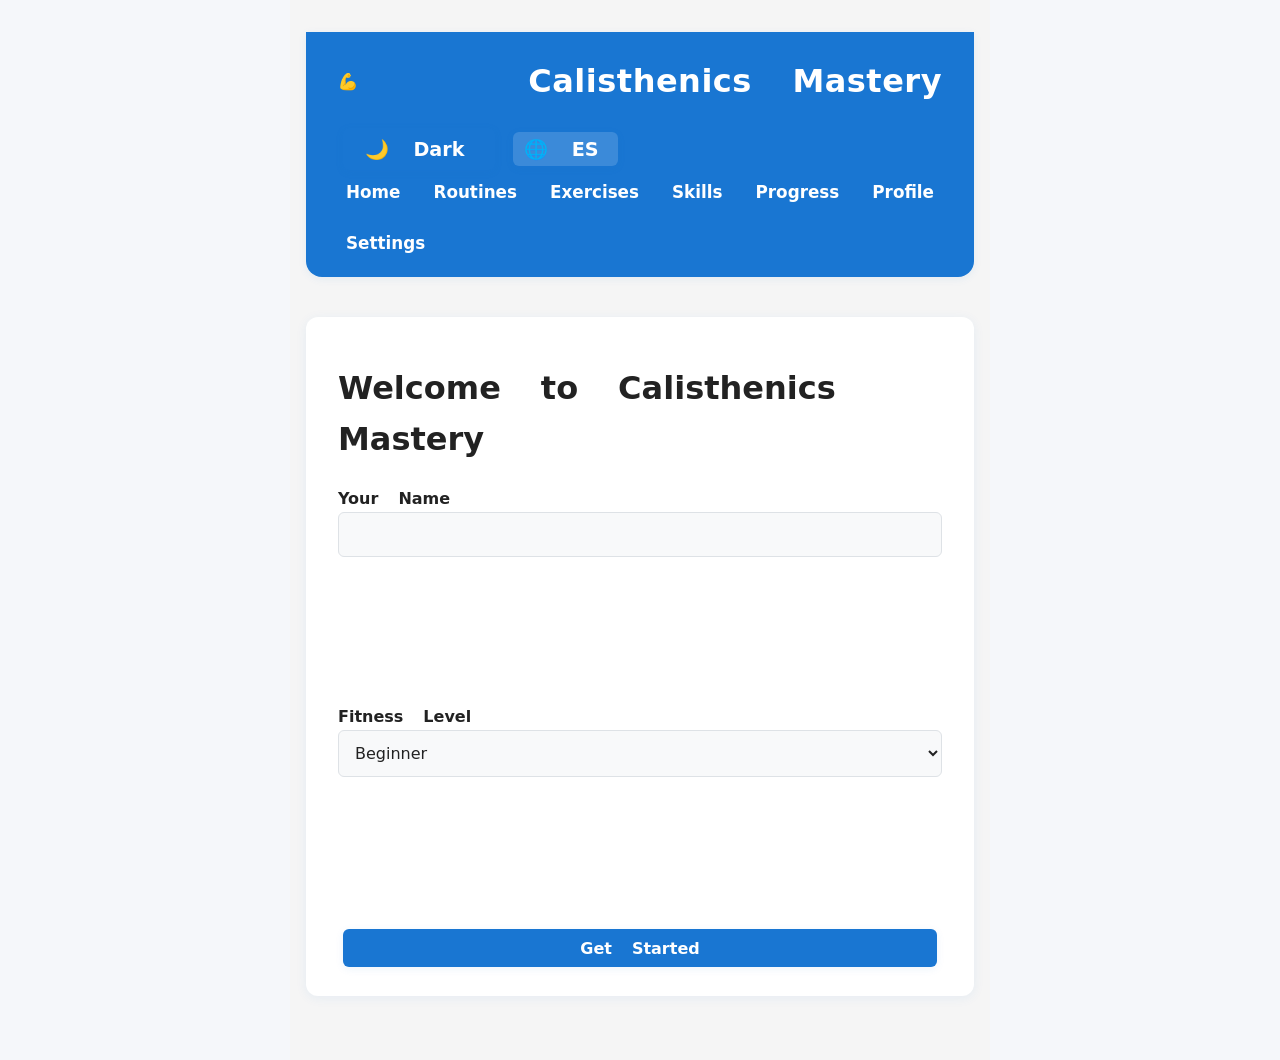
==== commit 29b522f4: "fixes" ====
--- a/index.html
+++ b/index.html
@@ -1,28 +1,16 @@
 <!DOCTYPE html>
-<html lang="es" id="html-root">
+<html lang="en" id="html-root">
    <head>
     <meta charset="UTF-8">
     <meta name="viewport" content="width=device-width, initial-scale=1.0">
     <title>Calisthenics Mastery</title>
     <link rel="icon" href="assets/icons/favicon-32x32.png">
-    <link rel="manifest" href="/manifest.json">
-    <meta name="theme-color" content="#1976d2">
+    <link rel="icon" sizes="192x192" href="assets/icons/favicon-192x192.png">
+    <link rel="icon" sizes="512x512" href="assets/icons/favicon-512x512.png">
+    <link rel="manifest" href="manifest.json">
+    <meta name="theme-color" content="#2D3250">
     
-    <!-- Prevent FOUC: inline critical CSS and theme detection -->
-    <style>
-      /* Inline critical CSS to prevent flash of unstyled content */
-      body { margin: 0; padding: 0; font-family: -apple-system, BlinkMacSystemFont, 'Segoe UI', Roboto, sans-serif; }
-      html, body { height: 100%; min-height: 100vh; }
-      body { overflow-y: auto; overflow-x: hidden; }
-      #app { background: #f5f5f5; }
-      .card { opacity: 1 !important; transition: none !important; }
-      
-      /* Loading spinner to hide content until loaded */
-      body.loading #app { visibility: hidden; }
-      body:not(.loading) #app { visibility: visible; }
-    </style>
-    
-    <!-- Apply theme BEFORE CSS loads to prevent flash -->
+    <!-- Theme detection to prevent flash -->
     <script>
       (function() {
         const savedTheme = localStorage.getItem('theme') || 'light';
@@ -35,6 +23,9 @@
     <link rel="stylesheet" href="css/style.css">
   </head>
   <body class="loading">
+    <!-- Global ARIA live regions for accessibility -->
+    <div id="aria-live-region" class="sr-only" role="status" aria-live="polite" aria-atomic="true"></div>
+    <div id="aria-live-assertive" class="sr-only" role="alert" aria-live="assertive" aria-atomic="true"></div>
     <main id="app"></main>
     <script type="module" src="./js/main.js"></script>
     <script>
--- a/css/style.css
+++ b/css/style.css
@@ -15,13 +15,15 @@
     --gray-800: #343A40;
     --gray-900: #212529;
    
-    
     /* Spacing */
     --spacing-xs: 0.25rem;
     --spacing-sm: 0.5rem;
     --spacing-md: 1rem;
     --spacing-lg: 1.5rem;
     --spacing-xl: 2rem;
+    
+    /* Font sizes */
+    --font-size-base: 1rem;
     
     /* Border radius */
     --radius-sm: 4px;
@@ -46,6 +48,81 @@
     --btn-secondary-hover: #5a6268;
     --btn-link: #007bff;
     --btn-link-hover: #0056b3;
+
+    /* Emoji font stack for Chrome and other browsers */
+    --emoji-font: "Apple Color Emoji", "Segoe UI Emoji", "Segoe UI Symbol", "Noto Color Emoji", system-ui, sans-serif;
+
+/* ============================================
+   EMOJI FONT SUPPORT - Fix Chrome emoji display
+   ============================================ */
+*, *::before, *::after {
+    font-family: var(--emoji-font);
+}
+
+body {
+    -webkit-font-smoothing: antialiased;
+    -moz-osx-font-smoothing: grayscale;
+}
+
+.stat-icon-wrapper,
+.action-icon,
+.badge,
+.stat-number,
+.stat-label,
+.routine-stats,
+.workout-details,
+.welcome-section h1 {
+    font-family: inherit;
+}
+
+.achievement-emoji {
+    font-family: var(--emoji-font);
+    font-size: 1.5rem;
+    flex-shrink: 0;
+}
+
+:root {
+    text-rendering: optimizeLegibility;
+}
+
+/* ============================================
+   CRITICAL CSS - Must load before JS
+   Used for preventing FOUC and initial render
+   ============================================ */
+/* Base body styles */
+body {
+    margin: 0;
+    padding: 0;
+    font-family: -apple-system, BlinkMacSystemFont, 'Segoe UI', Roboto, sans-serif;
+    overflow-y: auto;
+    overflow-x: hidden;
+}
+
+/* Layout constraints */
+html, body {
+    height: 100%;
+    min-height: 100vh;
+}
+
+/* App container */
+#app {
+    background: #f5f5f5;
+}
+
+/* Card reset for immediate rendering */
+.card {
+    opacity: 1 !important;
+    transition: none !important;
+}
+
+/* Loading state - hide app until CSS is ready */
+body.loading #app {
+    visibility: hidden;
+}
+
+body:not(.loading) #app {
+    visibility: visible;
+}
     --body-bg: #f5f7fa;
     --text-primary: #222;
     --text-light: #b0b0b0;
@@ -80,13 +157,10 @@
     --btn-difficulty-hard: #FF5722;
     --btn-share: #9C27B0;
     --light-hover: #FFC98A;
-    --gradient-orange: #ff9a7b;
-    --gradient-blue: #c3cfe2;
     --drag-bg: #f5f5f5;
     --shadow-blue-1: rgba(25, 118, 210, 0.08);
     --shadow-blue-2: rgba(25, 118, 210, 0.12);
     --shadow-blue-3: rgba(25, 118, 210, 0.07);
-    --shadow-gold: rgba(255, 215, 0, 0.3);
     
     /* Dark mode specific */
     --dark-border: #444;
@@ -98,23 +172,25 @@
     --suggestion-bg: #fff3e0;
 }
 
+/* ===== RESET ===== */
 html {
   box-sizing: border-box;
 }
 *, *:before, *:after {
   box-sizing: inherit;
 }
+
+/* ===== BASE STYLES ===== */
 body {
   font-family: -apple-system, BlinkMacSystemFont, 'Segoe UI', Roboto, 'Helvetica Neue', Arial, 'Noto Color Emoji', sans-serif;
-  display:block;
-  margin: 0;
-  padding: 0;
+  display: block;
   background: var(--body-bg);
   color: var(--text-primary);
   font-size: 16px;
   line-height: 1.6;
 }
 
+/* ===== LAYOUT ===== */
 main {
   padding: 2rem 1rem;
   max-width: 700px;
@@ -194,6 +270,7 @@
   color: var(--text-primary);
 }
 
+/* ===== COMPONENTS ===== */
 button, .btn {
   background: var(--btn-primary);
   color: var(--white);
@@ -258,22 +335,16 @@
 }
 
 ul {
-  padding-left: 1.2em;
-}
+  margin: 0.5rem 0;
+  padding-left: 1.5rem;
+}
+
 li {
   margin-bottom: 0.5em;
   font-size: 1rem;
 } 
 
-/* Utility classes */
-.margin-top-1 {
-  margin-top: 1rem;
-}
-
-.margin-bottom-1 {
-  margin-bottom: 1rem;
-}
-
+/* ===== UTILITIES ===== */
 .margin-y-1 {
   margin: 1rem 0;
 }
@@ -282,7 +353,6 @@
   display: flex;
   flex-wrap: wrap;
   gap: 1rem;
-  margin-top: 1rem;
 }
 
 .flex-1 {
@@ -294,162 +364,23 @@
 }
 
 /* Higher specificity for hidden overlays so .hidden wins over .bottom-sheet-overlay { display: flex } */
-body .bottom-sheet-overlay.hidden {
-  display: none !important;
+/* Placed after .bottom-sheet-overlay definition to override without !important */
+.bottom-sheet-overlay.hidden {
+  display: none;
 }
 
 /* Spacing utilities */
-.mt-sm { margin-top: 0.5rem; }
-.mt-md { margin-top: 1rem; }
-.mt-lg { margin-top: 1.5rem; }
-.mt-xl { margin-top: 2rem; }
-.mb-sm { margin-bottom: 0.5rem; }
-.mb-md { margin-bottom: 1rem; }
-.mb-lg { margin-bottom: 1.5rem; }
 .w-100 { width: 100%; }
-.m-0 { margin: 0; }
-
-/* Layout utilities */
-.d-flex { display: flex; }
-.d-block { display: block; }
-.gap-sm { gap: 0.5rem; }
-.gap-md { gap: 1rem; }
-.gap-lg { gap: 2rem; }
-.flex-wrap { flex-wrap: wrap; }
-.justify-between { justify-content: space-between; }
-.align-center { align-items: center; }
-.text-center { text-align: center; }
 
 /* Text utilities */
 .text-muted { color: var(--gray-600); }
-.text-small { font-size: 0.875rem; }
-.text-lg { font-size: 1.25rem; }
-.text-2xl { font-size: 2rem; }
-.text-bold { font-weight: 600; }
 .text-success { color: var(--success); }
-
-/* Visual utilities */
-.opacity-70 { opacity: 0.7; }
-.cursor-pointer { cursor: pointer; }
-.rounded-md { border-radius: 8px; }
-.img-thumb { max-width: 200px; border-radius: 8px; }
-.media-video { max-width: 300px; border-radius: 8px; display: block; }
-#filter-overlay.bottom-sheet-overlay-flex { display: none !important; }
-.border-left-accent { opacity: 0.5; border-left: 4px solid var(--gray-400); }
-
-/* Input utilities */
-.input-full {
-  width: 100%;
-  padding: 0.75rem;
-  border: 1px solid var(--gray-300);
-  border-radius: var(--radius-sm);
-}
-.textarea-full {
-  width: 100%;
-  padding: 0.75rem;
-  border: 1px solid var(--gray-300);
-  border-radius: var(--radius-sm);
-  resize: vertical;
-}
-
-/* Scrollable container */
-.scrollable {
-  max-height: 400px;
-  overflow-y: auto;
-}
 
 /* Form label */
 .form-label {
   display: block;
   font-weight: 600;
   margin-bottom: 0.5rem;
-}
-
-/* Grid layouts */
-.grid-2col {
-  display: grid;
-  grid-template-columns: 1fr 1fr;
-  gap: 1rem;
-}
-
-/* Empty state */
-.empty-state-text {
-  color: var(--gray-600);
-  text-align: center;
-  padding: 2rem;
-}
-
-/* Header row */
-.header-row {
-  display: flex;
-  justify-content: space-between;
-  align-items: center;
-}
-
-/* Flex row with margin */
-.flex-row {
-  display: flex;
-  justify-content: space-between;
-  align-items: center;
-}
-
-/* Flex row with cursor */
-.flex-pointer {
-  display: flex;
-  justify-content: space-between;
-  align-items: center;
-  cursor: pointer;
-}
-
-/* Inline text muted */
-.inline-muted {
-  font-size: 0.875rem;
-  color: var(--gray-600);
-}
-
-/* Flex with gap and top margin */
-.flex-gap-lg {
-  display: flex;
-  gap: 1rem;
-  margin-top: 2rem;
-}
-
-/* Flex grow */
-.flex-grow {
-  flex: 1;
-}
-
-/* Margin left */
-.ml-md {
-  margin-left: 1rem;
-}
-
-/* Margin top */
-.mt-md {
-  margin-top: 1rem;
-}
-
-/* Scrollable with top margin */
-.scrollable-mt {
-  margin-top: 1rem;
-  max-height: 400px;
-  overflow-y: auto;
-}
-
-/* Builder form inputs with accent border */
-.builder-select {
-  width: 100%;
-  padding: 0.5rem;
-  border: 1px solid var(--accent);
-  border-radius: 4px;
-}
-
-.builder-textarea {
-  width: 100%;
-  padding: 0.5rem;
-  border: 1px solid var(--accent);
-  border-radius: 4px;
-  min-height: 80px;
 }
 
 /* Set duration font size */
@@ -473,48 +404,11 @@
   margin-top: 4px;
 }
 
-/* Scrollable tall */
-.scrollable-tall {
-  overflow-x: auto;
+/* Scrollable with top margin */
+.scrollable-mt {
+  margin-top: 1rem;
+  max-height: 400px;
   overflow-y: auto;
-  max-height: 70vh;
-}
-
-/* Scrollable short */
-.scrollable-short {
-  position: relative;
-  overflow-x: auto;
-  overflow-y: auto;
-  max-height: 30vh;
-}
-
-/* Legend card bg */
-.bg-gray-100 {
-  background: var(--gray-100);
-}
-
-/* Builder exercise dropzone */
-.dropzone {
-  width: 100%;
-  padding: 0.5rem;
-  border: 1px solid var(--accent);
-  border-radius: 4px;
-  min-height: 80px;
-}
-
-.dropzone-sm {
-  width: 100%;
-  padding: 0.5rem;
-  border: 1px solid var(--accent);
-  border-radius: 4px;
-}
-
-/* Builder scrollable */
-.scrollable-builder {
-  margin-top: 2rem;
-  max-height: 350px;
-  overflow-y: auto;
-  padding-right: 0.5rem;
 }
 
 /* Exercise form grid */
@@ -555,18 +449,38 @@
   background: linear-gradient(135deg, var(--warning) 0%, var(--warning-dark) 100%);
 }
 
-.btn-link {
-  background: none;
-  border: none;
-  color: var(--primary, var(--btn-link));
-  text-decoration: underline;
-  cursor: pointer;
-  padding: 0;
-  font-size: inherit;
-  font-weight: normal;
-  box-shadow: none;
-  margin: 0;
-}
+/* Recently Deleted section */
+.deleted-section {
+  border: 2px dashed var(--gray-400);
+  margin-top: 2rem;
+}
+
+.deleted-section .section-title {
+  color: var(--gray-700);
+  font-size: 1.1rem;
+}
+
+.deleted-card {
+  opacity: 0.8;
+  border-left: 3px solid var(--gray-400);
+}
+
+.deleted-card .deleted-date {
+  font-size: 0.8rem;
+  color: var(--gray-600);
+  font-style: italic;
+}
+
+.deleted-card .routine-actions {
+  gap: 0.5rem;
+}
+
+.deleted-card .btn {
+  padding: 0.4em 0.8em;
+  font-size: 0.9rem;
+}
+
+
 
 .btn-link:hover {
   background: none;
@@ -589,8 +503,22 @@
   transform: rotate(2deg);
 }
 
+/* Drag handle - use BEM modifier for hover state */
+.drag-handle {
+  cursor: move;
+  user-select: none;
+  padding: 0.5rem;
+  background: var(--drag-bg);
+  border-radius: 4px;
+  margin-bottom: 0.5rem;
+  display: flex;
+  align-items: center;
+  gap: 0.5rem;
+  transition: background 0.2s;
+}
+
 .drag-handle:hover {
-  background: var(--tag-bg) !important;
+  background: var(--tag-bg);
 }
 
 /* Lists */
@@ -617,6 +545,23 @@
     box-shadow: var(--shadow-lg);
 }
 
+/* Difficulty-based left border coloring for exercise cards */
+.exercise-card {
+    border-left: 6px solid transparent;
+}
+
+.exercise-card.difficulty-beginner {
+    border-left-color: #22c55e; /* green */
+}
+
+.exercise-card.difficulty-intermediate {
+    border-left-color: #eab308; /* yellow */
+}
+
+.exercise-card.difficulty-advanced {
+    border-left-color: #ef4444; /* red */
+}
+
 /* Card variants */
 .card-muted {
   background: var(--muted, var(--gray-100));
@@ -647,15 +592,11 @@
   cursor: pointer;
   transition: transform 0.3s;
 }
-.exercises-list {
-    display: grid;
-    gap: var(--spacing-lg);
-    margin-bottom: var(--spacing-xl);
-}
-
-.difficulty-beginner {  border-left: 4px solid var(--btn-start);}
-.difficulty-intermediate { border-left: 4px solid var(--btn-edit);}
-.difficulty-advanced { border-left: 4px solid var(--btn-delete);}
+
+
+
+
+
 
 .tags {
   display: flex;
@@ -784,20 +725,7 @@
   flex-wrap: wrap;
 }
 
-.pagination-btn {
-  background: var(--white);
-  color: var(--btn-primary);
-  border: 1px solid var(--btn-primary);
-  border-radius: 6px;
-  padding: 0.5rem 0.75rem;
-  font-size: 0.9rem;
-  font-weight: 500;
-  cursor: pointer;
-  transition: all 0.2s ease;
-  min-width: 2.5rem;
-  text-align: center;
-  display: inline-block;
-}
+
 
 .pagination-btn:hover {
   background: var(--btn-primary);
@@ -806,25 +734,9 @@
   box-shadow: 0 2px 8px rgba(25, 118, 210, 0.2);
 }
 
-.pagination-current {
-  background: var(--btn-primary);
-  color: var(--white);
-  border: 1px solid var(--btn-primary);
-  border-radius: 6px;
-  padding: 0.5rem 0.75rem;
-  font-size: 0.9rem;
-  font-weight: 600;
-  min-width: 2.5rem;
-  text-align: center;
-  display: inline-block;
-}
-
-.pagination-ellipsis {
-  color: var(--btn-secondary);
-  padding: 0.5rem 0.25rem;
-  font-size: 0.9rem;
-  font-weight: 500;
-}
+
+
+
 
 .pagination-nav-btn {
   background: var(--white);
@@ -923,18 +835,7 @@
 }
 
 /* Modal styles for exercise swap and set adjustment */
-.modal {
-  position: fixed;
-  top: 0;
-  left: 0;
-  width: 100%;
-  height: 100%;
-  background: rgba(0, 0, 0, 0.5);
-  display: flex;
-  justify-content: center;
-  align-items: center;
-  z-index: 9998;
-}
+
 
 .modal-content {
   background: var(--white);
@@ -968,17 +869,7 @@
   outline-offset: 2px;
 }
 
-.sr-only {
-  position: absolute;
-  width: 1px;
-  height: 1px;
-  padding: 0;
-  margin: -1px;
-  overflow: hidden;
-  clip: rect(0, 0, 0, 0);
-  white-space: nowrap;
-  border: 0;
-}
+
 
 /* High contrast mode */
 @media (prefers-contrast: high) {
@@ -1035,7 +926,19 @@
 html.dark .exercise-item {
   background: var(--dark-card-bg);
   color: var(--tag-bg);
-  border: 1px solid var(--gray-800);
+}
+
+/* Dark mode difficulty border colors */
+html.dark .exercise-card.difficulty-beginner {
+    border-left-color: #4ade80; /* lighter green for dark mode */
+}
+
+html.dark .exercise-card.difficulty-intermediate {
+    border-left-color: #facc15; /* lighter yellow for dark mode */
+}
+
+html.dark .exercise-card.difficulty-advanced {
+    border-left-color: #f87171; /* lighter red for dark mode */
 }
 
 html.dark input, 
@@ -1076,12 +979,6 @@
   background: var(--dark-btn-hover);
 }
 
-html.dark .pagination-btn {
-  background: var(--dark-card-bg);
-  color: var(--btn-primary);
-  border-color: var(--btn-primary);
-}
-
 html.dark .pagination-btn:hover {
   background: var(--btn-primary);
   color: var(--white);
@@ -1115,10 +1012,6 @@
 }
 
 /* Modal dark mode */
-html.dark .modal {
-  background: rgba(0, 0, 0, 0.7);
-}
-
 html.dark .modal-content {
   background: var(--dark-card-bg);
   color: var(--tag-bg);
@@ -1161,12 +1054,7 @@
   text-align: center;
 }
 
-.form-tabs {
-  display: flex;
-  gap: 1rem;
-  margin-bottom: 2rem;
-  border-bottom: 2px solid var(--gray-300);
-}
+
 
 .tab-btn {
   padding: 0.75rem 1.5rem;
@@ -1190,34 +1078,16 @@
   border-bottom-color: var(--btn-primary);
 }
 
-.form-section {
-  display: none;
-}
+
 
 .form-section.active {
   display: block;
 }
 
 /* Form tab navigation */
-.form-tabs {
-  display: flex;
-  gap: 0.5rem;
-  margin-bottom: 1.5rem;
-  border-bottom: 2px solid var(--border-color);
-  padding-bottom: 0;
-}
-
-.form-tab {
-  padding: 0.75rem 1.5rem;
-  background: transparent;
-  border: none;
-  border-bottom: 3px solid transparent;
-  color: var(--text-secondary);
-  font-size: 1rem;
-  font-weight: 600;
-  cursor: pointer;
-  transition: all 0.2s ease;
-}
+
+
+
 
 .form-tab:hover {
   color: var(--text-primary);
@@ -1350,9 +1220,7 @@
   margin-bottom: 1rem;
 }
 
-.search-box {
-  margin-bottom: 1rem;
-}
+
 
 .exercise-item {
   padding: 1rem;
@@ -1363,12 +1231,22 @@
   justify-content: space-between;
   align-items: center;
   box-shadow: 0 2px 4px var(--shadow-md);
-}
-
-.exercise-item-actions {
-  display: flex;
-  gap: 0.5rem;
-}
+  border-left: 6px solid transparent;
+}
+
+.exercise-item.difficulty-beginner {
+  border-left-color: #22c55e; /* green */
+}
+
+.exercise-item.difficulty-intermediate {
+  border-left-color: #eab308; /* yellow */
+}
+
+.exercise-item.difficulty-advanced {
+  border-left-color: #ef4444; /* red */
+}
+
+
 
 .loading {
   text-align: center;
@@ -1397,10 +1275,6 @@
 html.dark .tab-btn:hover,
 html.dark .tab-btn.active {
   color: var(--dark-accent);
-}
-
-html.dark .form-tabs {
-  border-bottom-color: var(--gray-800);
 }
 
 html.dark .form-group input,
@@ -1423,6 +1297,19 @@
   background: var(--dark-input-bg);
   color: var(--tag-bg);
   box-shadow: none;
+  border-left: 6px solid transparent;
+}
+
+html.dark .exercise-item.difficulty-beginner {
+  border-left-color: #4ade80; /* lighter green for dark mode */
+}
+
+html.dark .exercise-item.difficulty-intermediate {
+  border-left-color: #facc15; /* lighter yellow for dark mode */
+}
+
+html.dark .exercise-item.difficulty-advanced {
+  border-left-color: #f87171; /* lighter red for dark mode */
 }
 
 html.dark .message.success {
@@ -1458,9 +1345,7 @@
     flex-direction: column;
   }
 
-  .form-tabs {
-    flex-wrap: wrap;
-  }
+  
 
   .tab-btn {
     flex: 1;
@@ -1591,6 +1476,22 @@
   margin-bottom: 2rem;
 }
 
+.module-card {
+  border-left: 6px solid transparent;
+}
+
+.module-card.difficulty-beginner {
+  border-left-color: #22c55e; /* green */
+}
+
+.module-card.difficulty-intermediate {
+  border-left-color: #eab308; /* yellow */
+}
+
+.module-card.difficulty-advanced {
+  border-left-color: #ef4444; /* red */
+}
+
 .module-card h3 {
   margin: 0 0 0.5rem 0;
 }
@@ -1656,6 +1557,19 @@
 
 .exercise-progression-card {
   cursor: pointer;
+  border-left: 6px solid transparent;
+}
+
+.exercise-progression-card.difficulty-beginner {
+  border-left-color: #22c55e; /* green */
+}
+
+.exercise-progression-card.difficulty-intermediate {
+  border-left-color: #eab308; /* yellow */
+}
+
+.exercise-progression-card.difficulty-advanced {
+  border-left-color: #ef4444; /* red */
 }
 
 .exercise-header {
@@ -1727,22 +1641,19 @@
 }
 
 .node:hover circle {
-  stroke: var(--warning-orange) !important;
-  stroke-width: 3px !important;
+  stroke: var(--warning-orange);
+  stroke-width: 3px;
   cursor: pointer;
 }
 
 .exercise-label {
   font-family: -apple-system, BlinkMacSystemFont, 'Segoe UI', Roboto, Oxygen, Ubuntu, sans-serif;
   text-shadow: 0 1px 2px rgba(255,255,255,0.8);
-  fill: var(--gray-800) !important;
+  fill: var(--gray-800);
   font-weight: 600;
 }
 
-.text {
-  user-select: none;
-  -webkit-user-select: none;
-}
+
 
 /* Legend card styles */
 .legend-card h3 {
@@ -1861,9 +1772,7 @@
    =================================================================== */
 
 /* Builder View */
-.form-section {
-  padding: 1rem;
-}
+
 
 .routine-name-input {
   width: 100%;
@@ -2234,11 +2143,6 @@
   color: var(--orange-900);
 }
 
-ul {
-  margin: 0.5rem 0;
-  padding-left: 1.5rem;
-}
-
 small {
   display: block;
   margin-top: 0.5rem;
@@ -2254,20 +2158,7 @@
 }
 
 /* Undo Toast Notification */
-.undo-toast {
-  position: fixed;
-  bottom: 24px;
-  left: 50%;
-  transform: translateX(-50%);
-  background: var(--gray-800);
-  color: var(--white);
-  padding: 1rem 1.5rem;
-  border-radius: var(--radius-md);
-  box-shadow: var(--shadow-lg);
-  z-index: 10000;
-  animation: toast-slide-up 0.3s ease-out;
-  max-width: calc(100vw - 48px);
-}
+
 
 @keyframes toast-slide-up {
   from {
@@ -2373,23 +2264,7 @@
   border-radius: var(--radius-sm);
 }
 
-.delete-history-btn {
-  background: var(--btn-danger);
-  color: white;
-  border: none;
-  border-radius: var(--radius-sm);
-  width: 28px;
-  height: 28px;
-  display: flex;
-  align-items: center;
-  justify-content: center;
-  cursor: pointer;
-  font-size: 1.25rem;
-  line-height: 1;
-  padding: 0;
-  margin-left: 1rem;
-  transition: background 0.2s, transform 0.2s;
-}
+
 
 .delete-history-btn:hover {
   background: var(--btn-danger-hover);
@@ -2616,6 +2491,19 @@
   border-radius: 12px;
   box-shadow: 0 4px 8px rgba(0, 0, 0, 0.08);
   transition: transform 0.3s ease;
+  border-left: 6px solid transparent;
+}
+
+.routine-card.difficulty-beginner {
+  border-left-color: #22c55e; /* green */
+}
+
+.routine-card.difficulty-intermediate {
+  border-left-color: #eab308; /* yellow */
+}
+
+.routine-card.difficulty-advanced {
+  border-left-color: #ef4444; /* red */
 }
 
 .routine-card:hover {
@@ -2644,9 +2532,9 @@
   text-transform: uppercase;
 }
 
-.difficulty-beginner { background: var(--diff-beginner-bg); color: var(--diff-beginner-text); }
-.difficulty-intermediate { background: var(--diff-intermediate-bg); color: var(--diff-intermediate-text); }
-.difficulty-advanced { background: var(--diff-advanced-bg); color: var(--diff-advanced-text); }
+
+
+
 
 .routine-desc {
   color: var(--gray-600);
@@ -2725,9 +2613,9 @@
   font-size: 0.8rem;
 }
 
-.rating-beginner { background: var(--diff-beginner-bg); color: var(--diff-beginner-text); }
-.rating-intermediate { background: var(--diff-intermediate-bg); color: var(--diff-intermediate-text); }
-.rating-advanced { background: var(--diff-advanced-bg); color: var(--diff-advanced-text); }
+
+
+
 
 .no-data {
   text-align: center;
@@ -2803,6 +2691,45 @@
   color: var(--dark-text-muted);
 }
 
+/* Dark mode difficulty border colors for module cards */
+html.dark .module-card.difficulty-beginner {
+  border-left-color: #4ade80; /* lighter green for dark mode */
+}
+
+html.dark .module-card.difficulty-intermediate {
+  border-left-color: #facc15; /* lighter yellow for dark mode */
+}
+
+html.dark .module-card.difficulty-advanced {
+  border-left-color: #f87171; /* lighter red for dark mode */
+}
+
+/* Dark mode difficulty border colors for routine cards */
+html.dark .routine-card.difficulty-beginner {
+  border-left-color: #4ade80; /* lighter green for dark mode */
+}
+
+html.dark .routine-card.difficulty-intermediate {
+  border-left-color: #facc15; /* lighter yellow for dark mode */
+}
+
+html.dark .routine-card.difficulty-advanced {
+  border-left-color: #f87171; /* lighter red for dark mode */
+}
+
+/* Dark mode difficulty border colors for exercise progression cards */
+html.dark .exercise-progression-card.difficulty-beginner {
+  border-left-color: #4ade80; /* lighter green for dark mode */
+}
+
+html.dark .exercise-progression-card.difficulty-intermediate {
+  border-left-color: #facc15; /* lighter yellow for dark mode */
+}
+
+html.dark .exercise-progression-card.difficulty-advanced {
+  border-left-color: #f87171; /* lighter red for dark mode */
+}
+
 html.dark .action-card:hover {
   background: var(--gray-800);
 }
@@ -2937,10 +2864,7 @@
   background: var(--gray-100);
 }
 
-.muscle-diagram-section {
-  margin-bottom: 2rem;
-  overflow: hidden;
-}
+
 
 .muscle-diagram-front,
 .muscle-diagram-back {
@@ -2972,12 +2896,7 @@
   z-index: 2;
 }
 
-.diagram-title {
-  font-size: var(--font-size-lg);
-  font-weight: 600;
-  color: var(--primary);
-  margin-bottom: 1rem;
-}
+
 
 .form-cues-list,
 .mistakes-list {
@@ -2993,11 +2912,6 @@
 .mistakes-list li {
   margin-bottom: 0.25rem;
   color: var(--error, var(--error));
-}
-
-.text-muted {
-  color: var(--gray-500);
-  font-style: italic;
 }
 
 /* Dark mode for exercise details */
@@ -3040,7 +2954,7 @@
   bottom: 0;
   width: 100%;
   height: 100%;
-  z-index: 999999;
+  z-index: 999;
   background: rgba(0, 0, 0, 0.7);
   display: flex;
   justify-content: center;
@@ -3580,9 +3494,7 @@
 }
 
 /* For margin-top: 0.5rem containers */
-.mt-05rem {
-  margin-top: 0.5rem;
-}
+
 
 /* For margin-top: 1rem containers */
 .mt-1rem {
@@ -3595,14 +3507,10 @@
 }
 
 /* For margin-right: 1rem */
-.mr-1rem {
-  margin-right: 1rem;
-}
+
 
 /* For margin: 0 auto centering */
-.mx-auto {
-  margin: 0 auto;
-}
+
 
 /* For max-width: 400px */
 .max-w-400 {
@@ -3621,11 +3529,6 @@
   flex: 1;
 }
 
-/* For color: var(--success) */
-.text-success {
-  color: var(--success);
-}
-
 /* For color: var(--gray-600) */
 .text-gray-600 {
   color: var(--gray-600);
@@ -3636,15 +3539,8 @@
   font-size: 0.875rem;
 }
 
-/* For font-size: 1.5rem */
-.text-2xl {
-  font-size: 1.5rem;
-}
-
 /* For font-weight: bold */
-.font-bold {
-  font-weight: bold;
-}
+
 
 /* For min-height: 80px */
 .min-h-80 {
@@ -3652,9 +3548,7 @@
 }
 
 /* For max-height: 350px */
-.max-h-350 {
-  max-height: 350px;
-}
+
 
 /* For small button */
 .btn-sm {
@@ -3663,12 +3557,7 @@
 }
 
 /* For card with margin-top and scroll */
-.card-scroll {
-  margin-top: 2rem;
-  max-height: 350px;
-  overflow-y: auto;
-  padding-right: 0.5rem;
-}
+
 
 /* For form input with accent border */
 .input-accent {
@@ -3679,20 +3568,10 @@
 }
 
 /* For form input with gray border */
-.input-gray {
-  width: 100%;
-  padding: 0.75rem;
-  border: 1px solid var(--gray-300);
-  border-radius: 4px;
-}
+
 
 /* For multi-select form input */
-.select-full {
-  width: 100%;
-  padding: 0.5rem;
-  border: 1px solid var(--accent);
-  border-radius: 4px;
-}
+
 
 /* For textarea form input */
 .textarea-accent {
@@ -3757,19 +3636,9 @@
   max-height: 30vh;
 }
 
-/* For cursor pointer */
-.cursor-pointer {
-  cursor: pointer;
-}
-
 /* For pointer-events: none */
 .pointer-events-none {
   pointer-events: none;
-}
-
-/* For margin-top: 2rem buttons */
-.mt-2rem {
-  margin-top: 2rem;
 }
 
 /* For legend card */
@@ -3790,29 +3659,16 @@
 }
 
 /* For no-wrap text */
-.no-wrap {
-  white-space: nowrap;
-}
+
 
 /* For text-wrap */
-.text-wrap {
-  word-break: break-word;
-}
+
 
 /* For text ellipsis */
-.text-ellipsis {
-  overflow: hidden;
-  text-overflow: ellipsis;
-  white-space: nowrap;
-}
+
 
 /* For text line clamp */
-.line-clamp-2 {
-  display: -webkit-box;
-  -webkit-line-clamp: 2;
-  -webkit-box-orient: vertical;
-  overflow: hidden;
-}
+
 
 
 /* Drag-and-drop reorder styles for module admin selected exercises */
@@ -3843,3 +3699,202 @@
   user-select: none;
   flex-shrink: 0;
 }
+
+/* Install Banner */
+.install-banner {
+  position: fixed;
+  bottom: -200px;
+  left: 50%;
+  transform: translateX(-50%);
+  background: var(--primary);
+  color: var(--white);
+  padding: var(--spacing-md, 1rem) var(--spacing-lg, 1.5rem);
+  border-radius: var(--radius-lg, 16px) var(--radius-lg, 16px) 0 0;
+  box-shadow: 0 -4px 12px rgba(0, 0, 0, 0.15);
+  z-index: 9999;
+  min-width: 320px;
+  max-width: 90vw;
+  transition: bottom 0.3s ease-in-out;
+}
+
+.install-banner.visible {
+  bottom: 0;
+}
+
+.install-banner-content {
+  display: flex;
+  align-items: center;
+  gap: var(--spacing-md, 1rem);
+  flex-wrap: wrap;
+}
+
+.install-banner-icon {
+  font-size: 2rem;
+  flex-shrink: 0;
+}
+
+.install-banner-text {
+  flex: 1;
+  min-width: 200px;
+}
+
+.install-banner-text strong {
+  display: block;
+  font-size: 1rem;
+  margin-bottom: var(--spacing-xs, 0.25rem);
+}
+
+.install-banner-text p {
+  margin: 0;
+  font-size: 0.9rem;
+  opacity: 0.9;
+}
+
+.install-banner-actions {
+  display: flex;
+  gap: var(--spacing-sm, 0.5rem);
+  flex-shrink: 0;
+}
+
+.install-banner .btn-sm {
+  padding: var(--spacing-sm, 0.5rem) var(--spacing-md, 1rem);
+  font-size: 0.85rem;
+}
+
+/* Form Validation Styles */
+input.error, select.error, textarea.error {
+  border-color: var(--btn-danger, #dc3545);
+  border-width: 2px;
+  outline: none;
+}
+
+input.error:focus, select.error:focus, textarea.error:focus {
+  box-shadow: 0 0 0 3px rgba(220, 53, 69, 0.25);
+}
+
+.error-message {
+  color: var(--btn-danger, #dc3545);
+  font-size: 0.85rem;
+  margin-top: 0.25rem;
+  margin-left: 0.25rem;
+  display: block;
+}
+
+.form-group.has-error .error-message {
+  display: block;
+}
+
+.form-group.has-error input,
+.form-group.has-error select,
+.form-group.has-error textarea {
+  border-color: var(--btn-danger, #dc3545);
+}
+
+/* ===== CONFIRMATION MODAL ===== */
+
+.confirm-modal-content {
+  background: var(--white, #FFFFFF);
+  border-radius: 8px;
+  padding: 1.5rem;
+  max-width: 400px;
+  width: 90%;
+  box-shadow: 0 4px 20px rgba(0,0,0,0.3);
+}
+.confirm-modal-content h2 {
+  margin: 0 0 1rem;
+  font-size: 1.25rem;
+  color: var(--text-primary, #222);
+}
+.confirm-modal-content p {
+  color: var(--text-primary, #222);
+  font-size: 1rem;
+  line-height: 1.5;
+}
+.confirm-modal-actions {
+  display: flex;
+  gap: 0.5rem;
+  justify-content: flex-end;
+  margin-top: 1.5rem;
+}
+
+/* ===== DARK MODE SUPPORT ===== */
+
+/* Dark mode bottom-sheet styles */
+html.dark .bottom-sheet {
+  background: var(--dark-card-bg, #1e1e1e);
+  border-color: var(--dark-border, #444);
+}
+
+html.dark .bottom-sheet-content {
+  background: var(--dark-card-bg, #1e1e1e);
+  color: var(--white, #FFFFFF);
+}
+
+html.dark .bottom-sheet-header {
+  background: var(--dark-header-bg, #1f1f1f);
+  border-bottom-color: var(--dark-border, #444);
+}
+
+html.dark .bottom-sheet-header h3 {
+  color: var(--white, #FFFFFF);
+}
+
+html.dark .bottom-sheet-footer {
+  background: var(--dark-header-bg, #1f1f1f);
+  border-top-color: var(--dark-border, #444);
+}
+
+html.dark .checkbox-item {
+  background: var(--dark-input-bg, #2a2a2a);
+  border-color: var(--dark-border, #444);
+  color: var(--white, #FFFFFF);
+}
+
+html.dark .filter-group h4 {
+  color: var(--white, #FFFFFF);
+}
+
+/* Dark mode install banner styles */
+html.dark .install-banner {
+  background: var(--dark-header-bg, #1f1f1f);
+  border-top-color: var(--dark-accent, #42a5f5);
+  color: var(--white, #FFFFFF);
+}
+
+html.dark .install-banner a {
+  color: var(--dark-accent, #42a5f5);
+}
+
+/* Dark mode skills tree inline colors */
+html.dark .skill-tree-node.prerequisite {
+  background: var(--prereq-bg, #1565c0);
+  color: var(--white, #FFFFFF);
+}
+
+html.dark .skill-tree-node.completed {
+  background: var(--completion-bg, #2e7d32);
+  color: var(--white, #FFFFFF);
+}
+
+html.dark .skill-tree-node.current {
+  background: var(--unlock-bg, #ef6c00);
+  color: var(--white, #FFFFFF);
+}
+
+html.dark .skill-tree-node.locked {
+  background: var(--gray-800, #343a40);
+  color: var(--gray-300, #ced4da);
+}
+
+/* Screen reader only - visually hidden but accessible */
+.sr-only {
+  position: absolute;
+  width: 1px;
+  height: 1px;
+  padding: 0;
+  margin: -1px;
+  overflow: hidden;
+  clip: rect(0, 0, 0, 0);
+  white-space: nowrap;
+  border: 0;
+}
